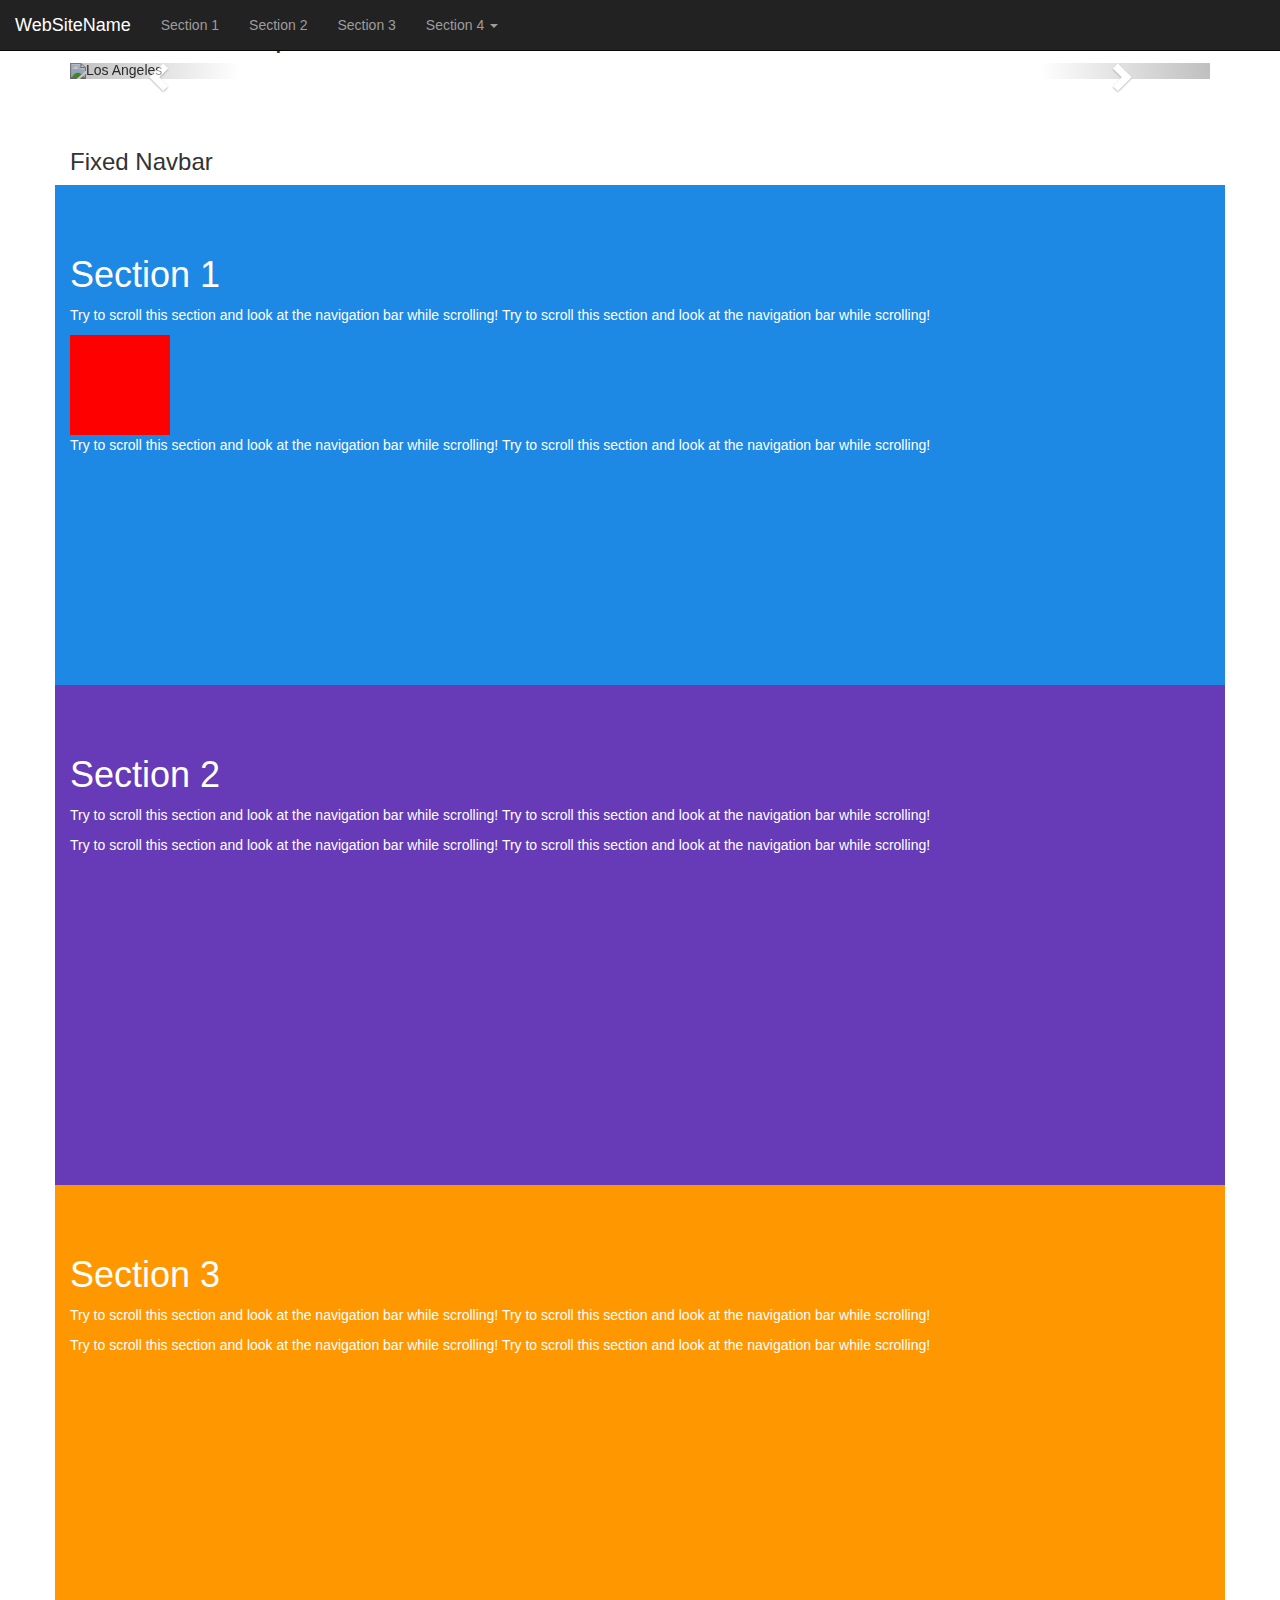
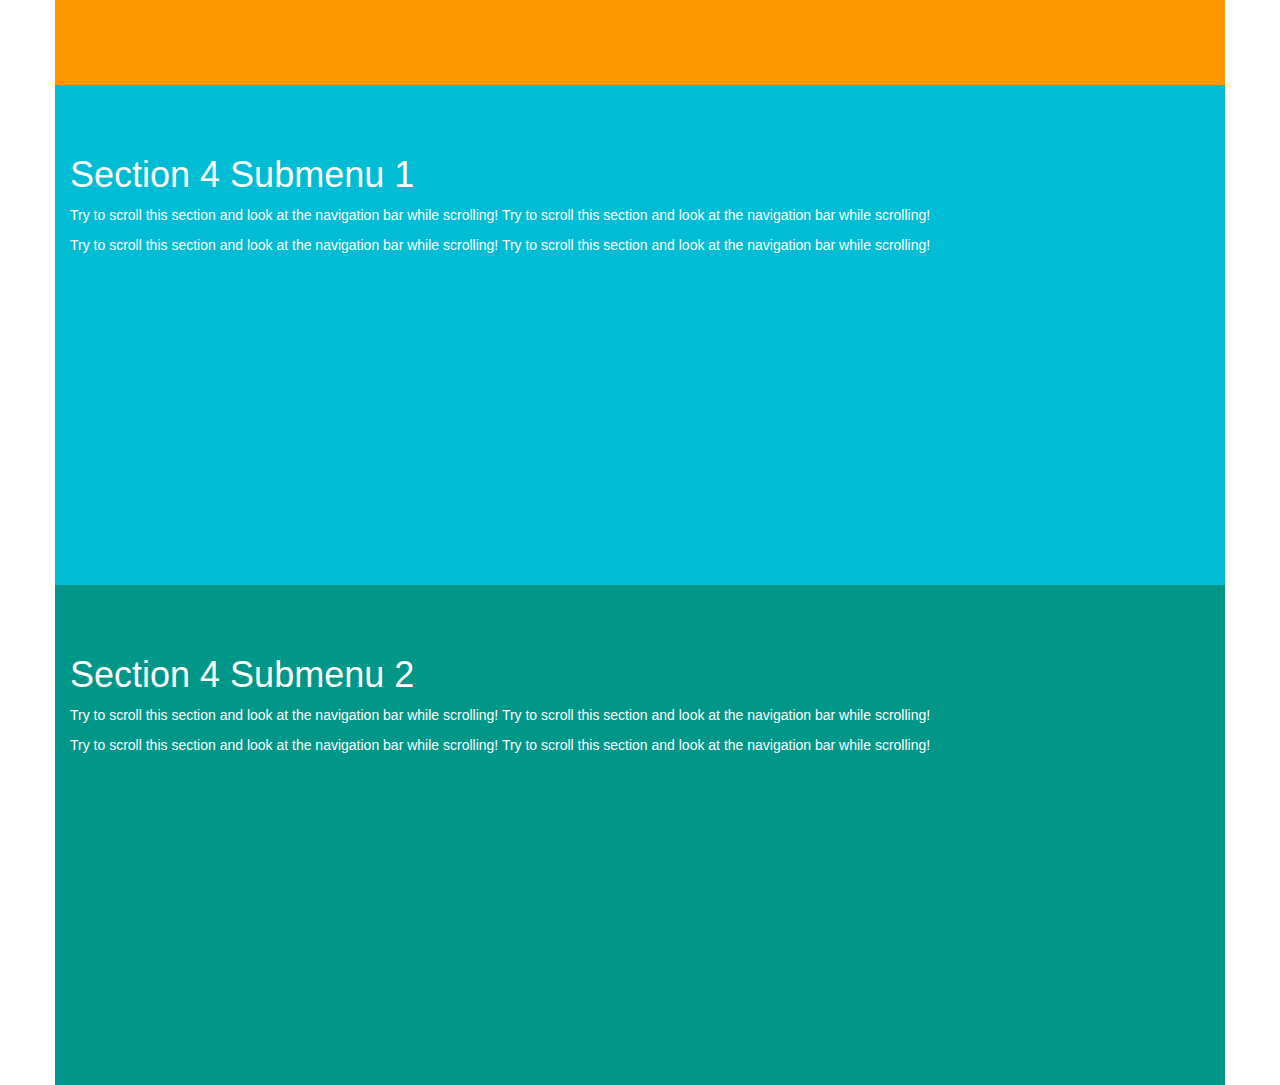
==== index.html @ c71fa963 "Create index.html" ====
<!DOCTYPE html>
<html lang="en">
<head>
  <title>Bootstrap Example</title>
  <meta charset="utf-8">
  <meta name="viewport" content="width=device-width, initial-scale=1">
  <link rel="stylesheet" href="https://maxcdn.bootstrapcdn.com/bootstrap/3.3.7/css/bootstrap.min.css">
  <script src="https://ajax.googleapis.com/ajax/libs/jquery/3.2.1/jquery.min.js"></script>
  <script src="https://maxcdn.bootstrapcdn.com/bootstrap/3.3.7/js/bootstrap.min.js"></script>
  <!-- CSS -->
    <style>
  body {
      position: relative; 
  }
  #section1 {padding-top:50px;height:500px;color: #fff; background-color: #1E88E5;}
  #section2 {padding-top:50px;height:500px;color: #fff; background-color: #673ab7;}
  #section3 {padding-top:50px;height:500px;color: #fff; background-color: #ff9800;}
  #section41 {padding-top:50px;height:500px;color: #fff; background-color: #00bcd4;}
  #section42 {padding-top:50px;height:500px;color: #fff; background-color: #009688;}
  
  div#expando{
    width: 100px;
    height: 100px;
    background: red;
    -webkit-transition: width 2s, height 4s; /* For Safari 3.1 to 6.0 */
    transition: width 0.5s, height 0.5s;
}

div#expando:hover {
    width: 300px;
    height: 300px;
}
  
  </style>
  
</head>
<body data-spy="scroll" data-target=".navbar" data-offset="50">
<body style="height:1500px">

<div class="container">
  <h2>Carousel Example</h2>
  <div id="myCarousel" class="carousel slide" data-ride="carousel">
    <!-- Indicators -->
    <ol class="carousel-indicators">
      <li data-target="#myCarousel" data-slide-to="0" class="active"></li>
      <li data-target="#myCarousel" data-slide-to="1"></li>
      <li data-target="#myCarousel" data-slide-to="2"></li>
    </ol>

    <!-- Wrapper for slides -->
    <div class="carousel-inner">

      <div class="item active">
        <img src="images/img4.jpg" alt="Los Angeles" style="width:100%;">
        <div class="carousel-caption">
          <h3>Los Angeles</h3>
          <p>LA is always so much fun!</p>
        </div>
      </div>

      <div class="item">
        <img src="images/img2.jpg" alt="Chicago" style="width:100%;">
        <div class="carousel-caption">
          <h3>Chicago</h3>
          <p>Thank you, Chicago!</p>
        </div>
      </div>
    
      <div class="item">
        <img src="images/img3.jpg" alt="New York" style="width:100%;">
        <div class="carousel-caption">
          <h3>New York</h3>
          <p>We love the Big Apple!</p>
        </div>
      </div>
  
    </div>

    <!-- Left and right controls -->
    <a class="left carousel-control" href="#myCarousel" data-slide="prev">
      <span class="glyphicon glyphicon-chevron-left"></span>
      <span class="sr-only">Previous</span>
    </a>
    <a class="right carousel-control" href="#myCarousel" data-slide="next">
      <span class="glyphicon glyphicon-chevron-right"></span>
      <span class="sr-only">Next</span>
    </a>
  </div>
</div>

<nav class="navbar navbar-inverse navbar-fixed-top">
  <div class="container-fluid">
    <div class="navbar-header">
        <button type="button" class="navbar-toggle" data-toggle="collapse" data-target="#myNavbar">
          <span class="icon-bar"></span>
          <span class="icon-bar"></span>
          <span class="icon-bar"></span>                        
      </button>
      <a class="navbar-brand" href="#">WebSiteName</a>
    </div>
    <div>
      <div class="collapse navbar-collapse" id="myNavbar">
        <ul class="nav navbar-nav">
          <li><a href="#section1">Section 1</a></li>
          <li><a href="#section2">Section 2</a></li>
          <li><a href="#section3">Section 3</a></li>
          <li class="dropdown"><a class="dropdown-toggle" data-toggle="dropdown" href="#">Section 4 <span class="caret"></span></a>
            <ul class="dropdown-menu">
              <li><a href="#section41">Section 4-1</a></li>
              <li><a href="#section42">Section 4-2</a></li>
            </ul>
          </li>
        </ul>
      </div>
    </div>
  </div>
</nav>
  
<div class="container" style="margin-top:50px">
  <h3>Fixed Navbar</h3>
  <div class="row">
   <div id="section1" class="container-fluid">
  <h1>Section 1</h1>
  <p>Try to scroll this section and look at the navigation bar while scrolling! Try to scroll this section and look at the navigation bar while scrolling!</p>
  <div id ="expando"></div>
  <p>Try to scroll this section and look at the navigation bar while scrolling! Try to scroll this section and look at the navigation bar while scrolling!</p>
  
</div>
<div id="section2" class="container-fluid">
  <h1>Section 2</h1>
  <p>Try to scroll this section and look at the navigation bar while scrolling! Try to scroll this section and look at the navigation bar while scrolling!</p>
  <p>Try to scroll this section and look at the navigation bar while scrolling! Try to scroll this section and look at the navigation bar while scrolling!</p>
</div>
<div id="section3" class="container-fluid">
  <h1>Section 3</h1>
  <p>Try to scroll this section and look at the navigation bar while scrolling! Try to scroll this section and look at the navigation bar while scrolling!</p>
  <p>Try to scroll this section and look at the navigation bar while scrolling! Try to scroll this section and look at the navigation bar while scrolling!</p>
</div>
<div id="section41" class="container-fluid">
  <h1>Section 4 Submenu 1</h1>
  <p>Try to scroll this section and look at the navigation bar while scrolling! Try to scroll this section and look at the navigation bar while scrolling!</p>
  <p>Try to scroll this section and look at the navigation bar while scrolling! Try to scroll this section and look at the navigation bar while scrolling!</p>
</div>
<div id="section42" class="container-fluid">
  <h1>Section 4 Submenu 2</h1>
  <p>Try to scroll this section and look at the navigation bar while scrolling! Try to scroll this section and look at the navigation bar while scrolling!</p>
  <p>Try to scroll this section and look at the navigation bar while scrolling! Try to scroll this section and look at the navigation bar while scrolling!</p>
</div>
  </div>
</div>

</body>
</html>
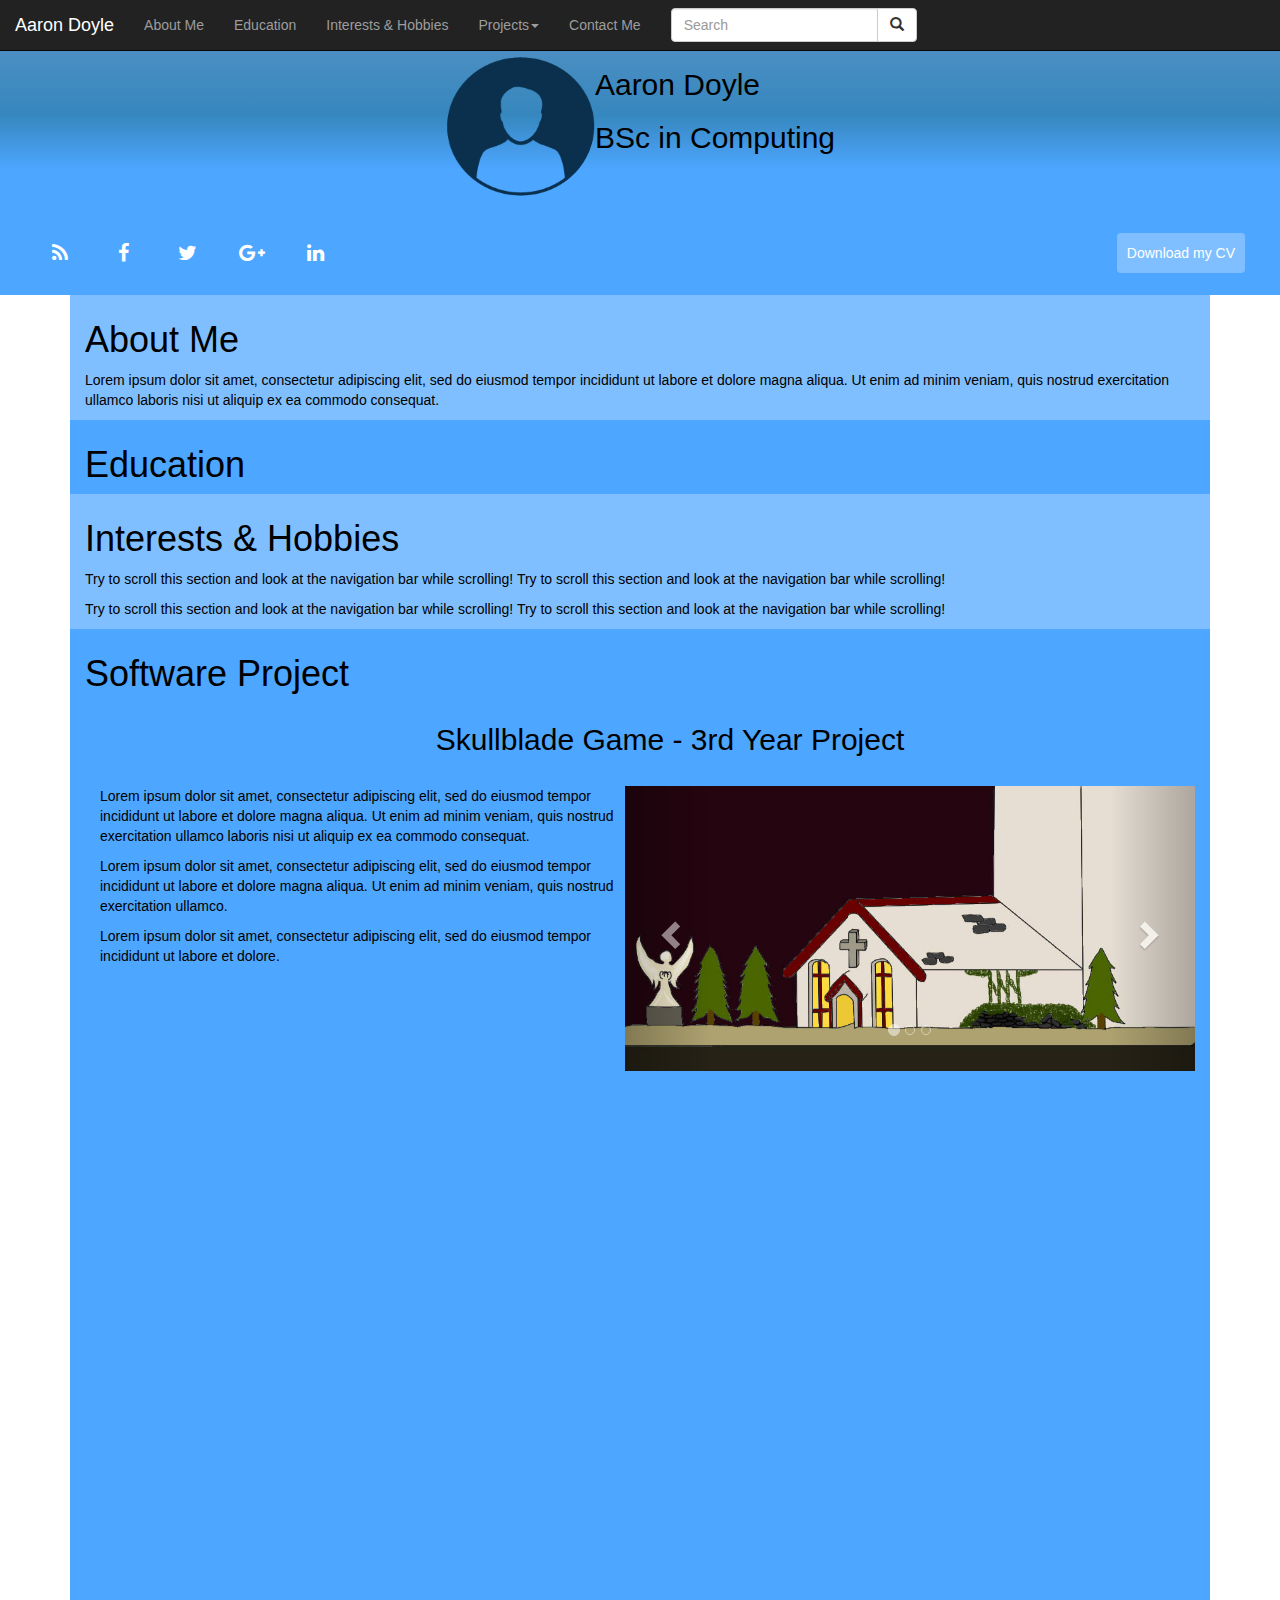
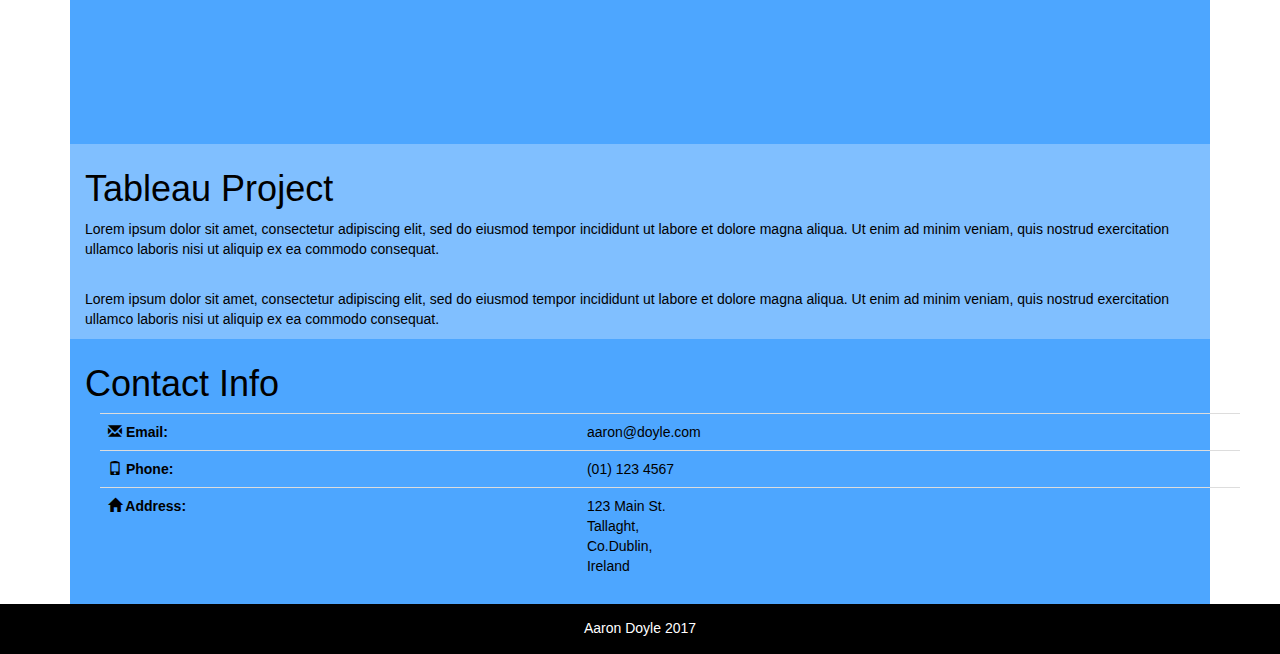
==== commit 0693247f: "Add files via upload" ====
--- a/index.html
+++ b/index.html
@@ -1,153 +1,228 @@
-<!DOCTYPE html>
-<html lang="en">
-<head>
-  <title>Bootstrap Example</title>
-  <meta charset="utf-8">
-  <meta name="viewport" content="width=device-width, initial-scale=1">
-  <link rel="stylesheet" href="https://maxcdn.bootstrapcdn.com/bootstrap/3.3.7/css/bootstrap.min.css">
-  <script src="https://ajax.googleapis.com/ajax/libs/jquery/3.2.1/jquery.min.js"></script>
-  <script src="https://maxcdn.bootstrapcdn.com/bootstrap/3.3.7/js/bootstrap.min.js"></script>
-  <!-- CSS -->
-    <style>
-  body {
-      position: relative; 
-  }
-  #section1 {padding-top:50px;height:500px;color: #fff; background-color: #1E88E5;}
-  #section2 {padding-top:50px;height:500px;color: #fff; background-color: #673ab7;}
-  #section3 {padding-top:50px;height:500px;color: #fff; background-color: #ff9800;}
-  #section41 {padding-top:50px;height:500px;color: #fff; background-color: #00bcd4;}
-  #section42 {padding-top:50px;height:500px;color: #fff; background-color: #009688;}
-  
-  div#expando{
-    width: 100px;
-    height: 100px;
-    background: red;
-    -webkit-transition: width 2s, height 4s; /* For Safari 3.1 to 6.0 */
-    transition: width 0.5s, height 0.5s;
-}
-
-div#expando:hover {
-    width: 300px;
-    height: 300px;
-}
-  
-  </style>
-  
-</head>
-<body data-spy="scroll" data-target=".navbar" data-offset="50">
-<body style="height:1500px">
-
-<div class="container">
-  <h2>Carousel Example</h2>
-  <div id="myCarousel" class="carousel slide" data-ride="carousel">
-    <!-- Indicators -->
-    <ol class="carousel-indicators">
-      <li data-target="#myCarousel" data-slide-to="0" class="active"></li>
-      <li data-target="#myCarousel" data-slide-to="1"></li>
-      <li data-target="#myCarousel" data-slide-to="2"></li>
-    </ol>
-
-    <!-- Wrapper for slides -->
-    <div class="carousel-inner">
-
-      <div class="item active">
-        <img src="images/img4.jpg" alt="Los Angeles" style="width:100%;">
-        <div class="carousel-caption">
-          <h3>Los Angeles</h3>
-          <p>LA is always so much fun!</p>
-        </div>
-      </div>
-
-      <div class="item">
-        <img src="images/img2.jpg" alt="Chicago" style="width:100%;">
-        <div class="carousel-caption">
-          <h3>Chicago</h3>
-          <p>Thank you, Chicago!</p>
-        </div>
-      </div>
-    
-      <div class="item">
-        <img src="images/img3.jpg" alt="New York" style="width:100%;">
-        <div class="carousel-caption">
-          <h3>New York</h3>
-          <p>We love the Big Apple!</p>
-        </div>
-      </div>
-  
-    </div>
-
-    <!-- Left and right controls -->
-    <a class="left carousel-control" href="#myCarousel" data-slide="prev">
-      <span class="glyphicon glyphicon-chevron-left"></span>
-      <span class="sr-only">Previous</span>
-    </a>
-    <a class="right carousel-control" href="#myCarousel" data-slide="next">
-      <span class="glyphicon glyphicon-chevron-right"></span>
-      <span class="sr-only">Next</span>
-    </a>
-  </div>
-</div>
-
-<nav class="navbar navbar-inverse navbar-fixed-top">
-  <div class="container-fluid">
-    <div class="navbar-header">
-        <button type="button" class="navbar-toggle" data-toggle="collapse" data-target="#myNavbar">
-          <span class="icon-bar"></span>
-          <span class="icon-bar"></span>
-          <span class="icon-bar"></span>                        
-      </button>
-      <a class="navbar-brand" href="#">WebSiteName</a>
-    </div>
-    <div>
-      <div class="collapse navbar-collapse" id="myNavbar">
-        <ul class="nav navbar-nav">
-          <li><a href="#section1">Section 1</a></li>
-          <li><a href="#section2">Section 2</a></li>
-          <li><a href="#section3">Section 3</a></li>
-          <li class="dropdown"><a class="dropdown-toggle" data-toggle="dropdown" href="#">Section 4 <span class="caret"></span></a>
-            <ul class="dropdown-menu">
-              <li><a href="#section41">Section 4-1</a></li>
-              <li><a href="#section42">Section 4-2</a></li>
-            </ul>
-          </li>
-        </ul>
-      </div>
-    </div>
-  </div>
-</nav>
-  
-<div class="container" style="margin-top:50px">
-  <h3>Fixed Navbar</h3>
-  <div class="row">
-   <div id="section1" class="container-fluid">
-  <h1>Section 1</h1>
-  <p>Try to scroll this section and look at the navigation bar while scrolling! Try to scroll this section and look at the navigation bar while scrolling!</p>
-  <div id ="expando"></div>
-  <p>Try to scroll this section and look at the navigation bar while scrolling! Try to scroll this section and look at the navigation bar while scrolling!</p>
-  
-</div>
-<div id="section2" class="container-fluid">
-  <h1>Section 2</h1>
-  <p>Try to scroll this section and look at the navigation bar while scrolling! Try to scroll this section and look at the navigation bar while scrolling!</p>
-  <p>Try to scroll this section and look at the navigation bar while scrolling! Try to scroll this section and look at the navigation bar while scrolling!</p>
-</div>
-<div id="section3" class="container-fluid">
-  <h1>Section 3</h1>
-  <p>Try to scroll this section and look at the navigation bar while scrolling! Try to scroll this section and look at the navigation bar while scrolling!</p>
-  <p>Try to scroll this section and look at the navigation bar while scrolling! Try to scroll this section and look at the navigation bar while scrolling!</p>
-</div>
-<div id="section41" class="container-fluid">
-  <h1>Section 4 Submenu 1</h1>
-  <p>Try to scroll this section and look at the navigation bar while scrolling! Try to scroll this section and look at the navigation bar while scrolling!</p>
-  <p>Try to scroll this section and look at the navigation bar while scrolling! Try to scroll this section and look at the navigation bar while scrolling!</p>
-</div>
-<div id="section42" class="container-fluid">
-  <h1>Section 4 Submenu 2</h1>
-  <p>Try to scroll this section and look at the navigation bar while scrolling! Try to scroll this section and look at the navigation bar while scrolling!</p>
-  <p>Try to scroll this section and look at the navigation bar while scrolling! Try to scroll this section and look at the navigation bar while scrolling!</p>
-</div>
-  </div>
-</div>
-
-</body>
-</html>
+<!DOCTYPE html>
+<html lang="en">
+<head>
+  <title>Aaron Doyle</title>
+  <meta charset="utf-8">
+  <meta name="viewport" content="width=device-width, initial-scale=1">
+  <link rel="stylesheet" href="https://maxcdn.bootstrapcdn.com/bootstrap/3.3.7/css/bootstrap.min.css">
+  <script src="https://ajax.googleapis.com/ajax/libs/jquery/3.2.1/jquery.min.js"></script>
+  <script src="https://maxcdn.bootstrapcdn.com/bootstrap/3.3.7/js/bootstrap.min.js"></script>
+  <link rel="stylesheet" href="https://cdnjs.cloudflare.com/ajax/libs/font-awesome/4.7.0/css/font-awesome.min.css">
+  
+  <link href="css.css" rel="stylesheet" type="text/css">
+  <link href="css1.css" rel="stylesheet" type="text/css">
+  
+
+</script>
+  <!-- CSS -->
+
+  
+</head>
+<body data-spy="scroll" data-target=".navbar" data-offset="50">
+
+<div id="banner" class="jumbotron banner container-fluid">
+    <div class="banner-center">
+        <img src="images/profile-picture.png" class="img-circle" alt="pic">
+        <div class="banner-txt">
+            <h2>Aaron Doyle</h2>
+            <h2>BSc in Computing</h2>
+        </div>
+    </div>
+</div>
+<div class="socialbanner container-fluid">
+	<div class="col-md-12">
+        <ul class="social-network social-circle">
+            <li><a href="#" class="icoRss" title="Rss"><i class="fa fa-rss"></i></a></li>
+            <li><a href="#" class="icoFacebook" title="Facebook"><i class="fa fa-facebook"></i></a></li>
+            <li><a href="#" class="icoTwitter" title="Twitter"><i class="fa fa-twitter"></i></a></li>
+            <li><a href="#" class="icoGoogle" title="Google +"><i class="fa fa-google-plus"></i></a></li>
+            <li><a href="#" class="icoLinkedin" title="Linkedin"><i class="fa fa-linkedin"></i></a></li>
+			<li><button class="button btn-primary" onClick="location.href='images/adoyle.pd'"><span>Download my CV</span></button></li>
+		</ul>
+    </div>	
+</div>	
+
+<nav class="navbar navbar-inverse navbar-fixed-top">
+  <div class="container-fluid">
+    <div class="navbar-header">
+        <button type="button" class="navbar-toggle" data-toggle="collapse" data-target="#myNavbar">
+          <span class="icon-bar"></span>
+          <span class="icon-bar"></span>
+          <span class="icon-bar"></span>                        
+      </button>
+      <a class="navbar-brand" href="#">Aaron Doyle</a>
+    </div>
+    <div>
+      <div class="collapse navbar-collapse" id="myNavbar">
+        <ul class="nav navbar-nav">
+          <li><a href="#section1">About Me</a></li>
+          <li><a href="#section2">Education</a></li>
+          <li><a href="#section3">Interests & Hobbies</a></li>
+          <li class="dropdown"><a class="dropdown-toggle" data-toggle="dropdown" href="#">Projects<span class="caret"></span></a>
+            <ul class="dropdown-menu">
+              <li><a href="#section41">Software Project</a></li>
+              <li><a href="#section42">Tableau Project</a></li>
+            </ul>
+          </li>
+		  <li><a href="#section5">Contact Me</a></li>
+        </ul>
+		<form class="navbar-form navbar-left">
+      <div class="input-group">
+        <input type="text" class="form-control" placeholder="Search">
+        <div class="input-group-btn">
+          <button class="btn btn-default" type="submit">
+            <i class="glyphicon glyphicon-search"></i>
+          </button>
+        </div>
+      </div>
+    </form>
+      </div>
+    </div>
+  </div>
+</nav>
+  
+<div class="container container-fluid>
+  <div class="row">
+   <div id="section1" class="container-fluid">
+  <h1>About Me</h1>
+  <p>Lorem ipsum dolor sit amet, consectetur adipiscing elit, sed do eiusmod tempor incididunt ut labore
+                    et dolore magna aliqua. Ut enim ad minim veniam, quis nostrud exercitation ullamco laboris nisi ut
+                    aliquip ex ea commodo consequat.</p>
+</div>
+<div id="section2" class="container-fluid">
+  <h1>Education</h1>
+	<div class="container">
+  
+  
+	</div>
+  </div>
+<div id="section3" class="container-fluid">
+  <h1>Interests & Hobbies</h1>
+  <p>Try to scroll this section and look at the navigation bar while scrolling! Try to scroll this section and look at the navigation bar while scrolling!</p>
+  <p>Try to scroll this section and look at the navigation bar while scrolling! Try to scroll this section and look at the navigation bar while scrolling!</p>
+</div>
+<div id="section41" class="container-fluid">
+  <h1>Software Project</h1>
+  
+  
+<div class="container">
+  <div id="gameinfo" class="h2game">
+  <h2>Skullblade Game - 3rd Year Project</h2>
+  </div>
+  <div id="myCarousel" class="carousel slide myCarousel" data-ride="carousel">
+    <!-- Indicators -->
+    <ol class="carousel-indicators">
+      <li data-target="#myCarousel" data-slide-to="0" class="active"></li>
+      <li data-target="#myCarousel" data-slide-to="1"></li>
+      <li data-target="#myCarousel" data-slide-to="2"></li>
+    </ol>
+
+    <!-- Wrapper for slides -->
+    <div class="carousel-inner">
+
+      <div class="item active">
+        <img src="images/game1.jpg" alt="Los Angeles" style="width:auto; height:auto;">
+        <div class="carousel-caption">
+        </div>
+      </div>
+
+      <div class="item">
+        <img src="images/game2.jpg" alt="Chicago" style="width:auto; height:auto;">
+        <div class="carousel-caption">
+        </div>
+      </div>
+    
+      <div class="item">
+        <img src="images/game3.jpg" alt="New York" style="width:auto; height:auto;">
+        <div class="carousel-caption">
+        </div>
+      </div>
+  
+    </div>
+
+    <!-- Left and right controls -->
+    <a class="left carousel-control" href="#myCarousel" data-slide="prev">
+      <span class="glyphicon glyphicon-chevron-left"></span>
+      <span class="sr-only">Previous</span>
+    </a>
+    <a class="right carousel-control" href="#myCarousel" data-slide="next">
+      <span class="glyphicon glyphicon-chevron-right"></span>
+      <span class="sr-only">Next</span>
+    </a>
+  </div>
+ 
+  <br/>
+  
+  <p>Lorem ipsum dolor sit amet, consectetur adipiscing elit, 
+sed do eiusmod tempor incididunt ut labore et dolore magna aliqua. Ut enim ad minim veniam, 
+quis nostrud exercitation ullamco laboris nisi ut aliquip ex ea commodo consequat.
+</p>
+
+<p>Lorem ipsum dolor sit amet, consectetur adipiscing elit, 
+sed do eiusmod tempor incididunt ut labore et dolore magna aliqua. Ut enim ad minim veniam, 
+quis nostrud exercitation ullamco.
+</p>
+
+<p>Lorem ipsum dolor sit amet, consectetur adipiscing elit, 
+sed do eiusmod tempor incididunt ut labore et dolore.
+</p>
+
+</div>
+<div class="intrinsic-container intrinsic-container-16x9">
+<iframe src="https://www.youtube.com/embed/DpqKCHtUjTM" frameborder="0" gesture="media" allowfullscreen></iframe>
+  </div>
+  <br/>
+  </div>
+<div id="section42" class="container-fluid">
+  <h1>Tableau Project</h1>
+  <p>Lorem ipsum dolor sit amet, consectetur adipiscing elit, sed do eiusmod tempor incididunt ut labore
+                    et dolore magna aliqua. Ut enim ad minim veniam, quis nostrud exercitation ullamco laboris nisi ut
+                    aliquip ex ea commodo consequat.</p>
+  <div class='tableauPlaceholder' id='viz1511667741189' style='position: relative'><noscript><a href='#'><img alt='Dashboard 1 ' src='https:&#47;&#47;public.tableau.com&#47;static&#47;images&#47;CA&#47;CA1_3&#47;Dashboard1&#47;1_rss.png' style='border: none' /></a></noscript><object class='tableauViz'  style='display:none;'><param name='host_url' value='https%3A%2F%2Fpublic.tableau.com%2F' /> <param name='embed_code_version' value='3' /> <param name='site_root' value='' /><param name='name' value='CA1_3&#47;Dashboard1' /><param name='tabs' value='no' /><param name='toolbar' value='yes' /><param name='static_image' value='https:&#47;&#47;public.tableau.com&#47;static&#47;images&#47;CA&#47;CA1_3&#47;Dashboard1&#47;1.png' /> <param name='animate_transition' value='yes' /><param name='display_static_image' value='yes' /><param name='display_spinner' value='yes' /><param name='display_overlay' value='yes' /><param name='display_count' value='yes' /><param name='filter' value='publish=yes' /></object></div>                <script type='text/javascript'>                    var divElement = document.getElementById('viz1511667741189');                    var vizElement = divElement.getElementsByTagName('object')[0];                    vizElement.style.width='100%';vizElement.style.height=(divElement.offsetWidth*0.75)+'px';                    var scriptElement = document.createElement('script');                    scriptElement.src = 'https://public.tableau.com/javascripts/api/viz_v1.js';                    vizElement.parentNode.insertBefore(scriptElement, vizElement);                </script>
+  <br/>
+  <p>Lorem ipsum dolor sit amet, consectetur adipiscing elit, sed do eiusmod tempor incididunt ut labore
+                    et dolore magna aliqua. Ut enim ad minim veniam, quis nostrud exercitation ullamco laboris nisi ut
+                    aliquip ex ea commodo consequat.</p>
+					
+  </div>
+  <div id="section5" class="container-fluid">
+  <h1>Contact Info</h1>
+	<div class="container">           
+	<table class="table">
+    <tbody>
+      <tr>
+        <th><span class="glyphicon glyphicon-envelope"></span> Email:</th>
+        <td>aaron@doyle.com</td>
+      </tr>
+      <tr>
+        <th><span class="glyphicon glyphicon-phone"></span> Phone:</th>
+        <td>(01) 123 4567</td>
+      </tr>
+      <tr>
+        <th><span class="glyphicon glyphicon-home"></span> Address:</th>
+        <td>123 Main St.
+            <br/>Tallaght,
+            <br/>Co.Dublin,
+            <br/>Ireland
+        </td>
+      </tr>
+    </tbody>
+  </table>
+</div>
+
+	
+	</div>
+ </div>
+ <div class="footer">
+    Aaron Doyle 2017
+</div>
+  </div>
+
+
+	
+	
+
+
+
+</body>
+</html>
--- a/css.css
+++ b/css.css
@@ -0,0 +1,191 @@
+  body {
+      position: relative; 
+  }
+  #section1 {padding-top:5px;height:auto;color: #000000; background-color: #80bfff;}
+  #section2 {padding-top:5px;height:auto;color: #000000; background-color: #4da6ff;}
+  #section3 {padding-top:5px;height:auto;color: #000000; background-color: #80bfff;}
+  #section41 {padding-top:5px;height:auto;color: #000000; background-color: #4da6ff;}
+  #section42 {padding-top:5px;height:auto;color: #000000; background-color: #80bfff;}
+  #section5 {padding-top:5px;height:auto;color: #000000; background-color: #4da6ff;}
+  
+  .containerbig{
+	  width: 80%;
+  }
+  
+  .container_left{
+	  float:left;
+  }
+  
+  .banner {
+    color: #000000;
+    margin: 0;
+    height: 225px;
+	background-image: linear-gradient(180deg, rgb(91, 148, 197) 0%, 
+						rgb(54, 135, 190) 51%, 
+						rgb(77, 166, 255) 75%);
+	}
+	
+	.socialbanner {
+	padding-top: 0.2em;
+    margin: 0;
+    height: 70px;
+	background-color: #4da6ff;
+	}
+	
+	
+	.banner-center {
+    display: flex;
+    justify-content: center;
+}
+
+	.smedia-banner-center {
+    display: flex;
+    justify-content: right;
+}
+
+	.banner-right {
+    display: flex;
+    justify-content: right;
+}
+
+.banner img {
+	padding-top: 0.5em;
+    height: 150px;
+    width: 150px;
+}
+
+.banner-txt {
+    text-align: left;
+}
+
+
+.footer {
+    background-color: #000;
+    height: 50px;
+    padding: 1em;
+    text-align: center;
+    color: white;
+    font-style: bold;
+}
+
+.h2game{
+	text-align: center;
+}
+
+.pgame{
+	text-align: left;
+}
+
+.myCarousel {
+    width: 50%;
+	height: auto;
+    float: right;
+    margin-top: 20px;
+	margin-right: 45px;
+	margin-bottom:2.5%;
+}
+
+.carousel-inner {
+    position: relative;
+    padding-bottom: 50%;
+    padding-top: 0;
+    height: 0;
+    overflow: hidden;
+}
+
+.carousel-indicators {
+    opacity: .5;
+}
+
+.myCarousel-desktop {
+    display: block;
+}
+
+.myCarousel-mobile {
+    display: none;
+}
+
+.intrinsic-container {
+  position: relative;
+  height: 0;
+  overflow: hidden;
+}
+ 
+/* 16x9 Aspect Ratio */
+.intrinsic-container-16x9 {
+  padding-bottom: 56.25%;
+}
+ 
+/* 4x3 Aspect Ratio */
+.intrinsic-container-4x3 {
+  padding-bottom: 75%;
+}
+ 
+.intrinsic-container iframe {
+  position: absolute;
+  top:0;
+  left: 0;
+  width: 100%;
+  height: 100%;
+}
+
+
+.contact-panel ul {
+    list-style-type: none;
+}
+
+.contact-panel tr, th, td {
+    vertical-align: top;
+    padding-top: 0;
+}
+
+.contact-inner-left {
+	text-align: left;
+}
+
+.contact-inner-right {
+	text-align: right;
+}
+
+
+.button {
+  display: inline-block;
+  border-radius: 4px;
+  background-color: #80bfff;
+  border: none;
+  color: #FFFFFF;
+  text-align: center;
+  font-size: 14px;
+  padding: 10px;
+  padding-bottom: 10px;
+  width: auto;
+  transition: all 0.5s;
+  cursor: pointer;
+  margin: 5px;
+  float: right;
+}
+
+.button span {
+  cursor: pointer;
+  display: inline-block;
+  position: relative;
+  transition: 0.5s;
+}
+
+.button span:after {
+  content: '\00bb';
+  position: absolute;
+  opacity: 0;
+  top: 0;
+  right: -20px;
+  transition: 0.5s;
+}
+
+.button:hover span {
+  padding-right: 25px;
+}
+
+.button:hover span:after {
+  opacity: 1;
+  right: 0;
+}--- a/css1.css
+++ b/css1.css
@@ -0,0 +1,83 @@
+
+
+/*=========================
+  Icons
+ ================= */
+
+/* footer social icons */
+ul.social-network {
+	list-style: none;
+	display: inline;
+	margin-left:0 !important;
+	padding: 0;
+}
+ul.social-network li {
+	display: inline;
+	margin: 0 5px;
+}
+
+
+/* footer social icons */
+.social-network a.icoRss:hover {
+	background-color: #F56505;
+}
+.social-network a.icoFacebook:hover {
+	background-color:#3B5998;
+}
+.social-network a.icoTwitter:hover {
+	background-color:#33ccff;
+}
+.social-network a.icoGoogle:hover {
+	background-color:#BD3518;
+}
+.social-network a.icoVimeo:hover {
+	background-color:#0590B8;
+}
+.social-network a.icoLinkedin:hover {
+	background-color:#007bb7;
+}
+.social-network a.icoRss:hover i, .social-network a.icoFacebook:hover i, .social-network a.icoTwitter:hover i,
+.social-network a.icoGoogle:hover i, .social-network a.icoVimeo:hover i, .social-network a.icoLinkedin:hover i {
+	color:#fff;
+}
+a.socialIcon:hover, .socialHoverClass {
+	color:#44BCDD;
+}
+
+.social-circle li a {
+	display:inline-block;
+	position:relative;
+	margin:0 auto 0 auto;
+	-moz-border-radius:50%;
+	-webkit-border-radius:50%;
+	border-radius:50%;
+	text-align:center;
+	width: 50px;
+	height: 50px;
+	font-size:20px;
+}
+.social-circle li i {
+	margin:0;
+	line-height:50px;
+	text-align: center;
+}
+
+.social-circle li a:hover i, .triggeredHover {
+	-moz-transform: rotate(360deg);
+	-webkit-transform: rotate(360deg);
+	-ms--transform: rotate(360deg);
+	transform: rotate(360deg);
+	-webkit-transition: all 0.2s;
+	-moz-transition: all 0.2s;
+	-o-transition: all 0.2s;
+	-ms-transition: all 0.2s;
+	transition: all 0.2s;
+}
+.social-circle i {
+	color: #fff;
+	-webkit-transition: all 0.8s;
+	-moz-transition: all 0.8s;
+	-o-transition: all 0.8s;
+	-ms-transition: all 0.8s;
+	transition: all 0.8s;
+}
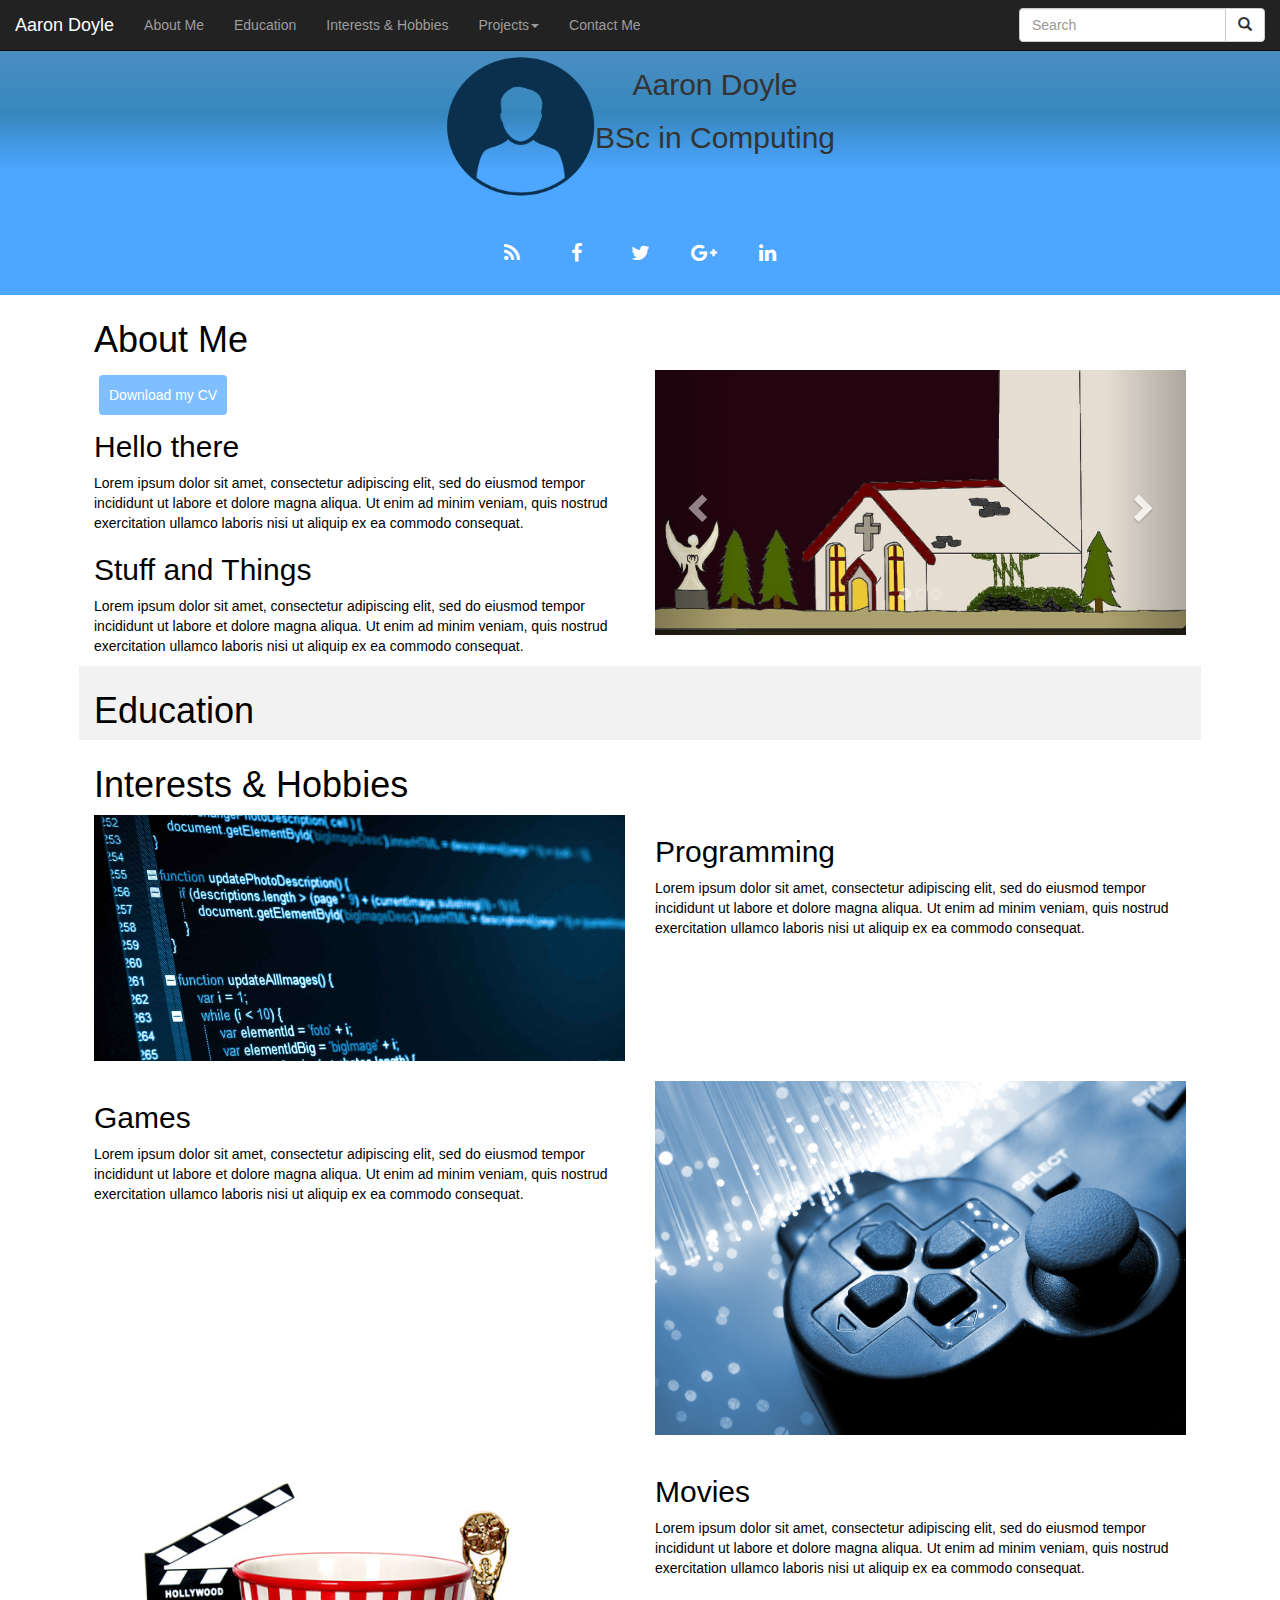
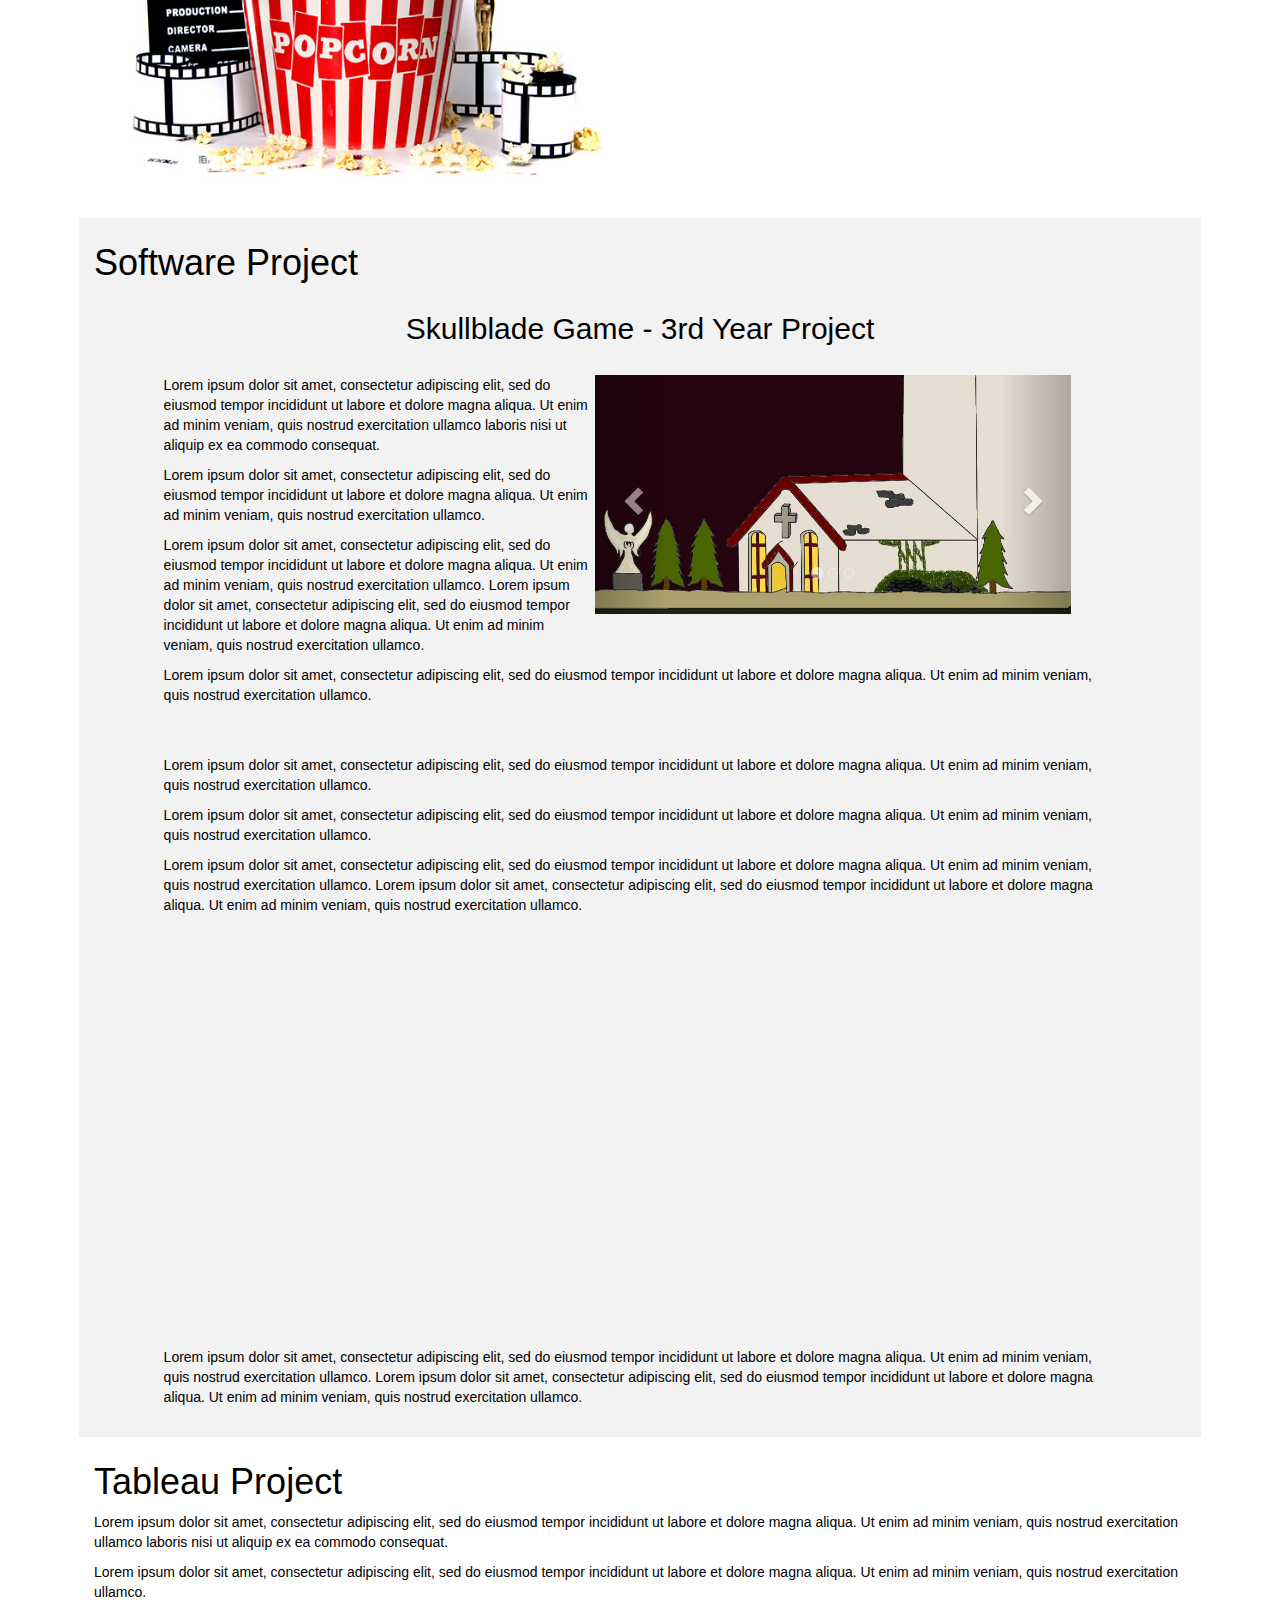
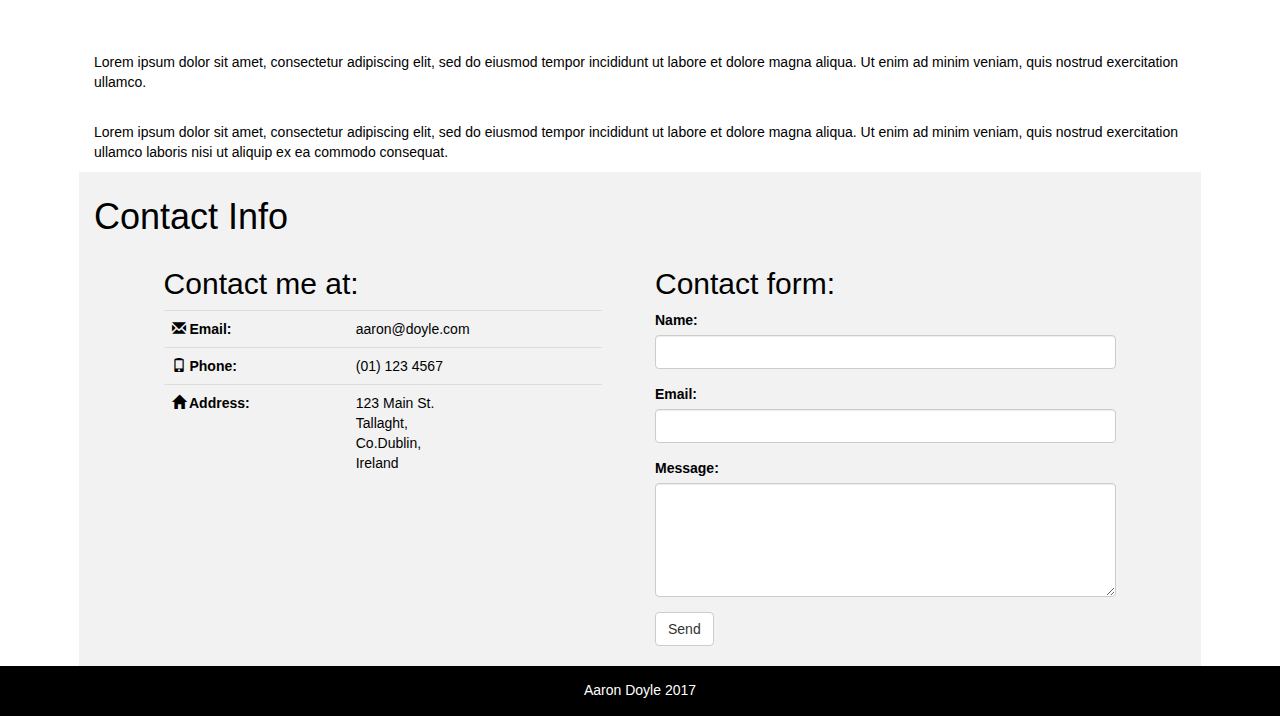
==== commit 3ce1aa0a: "Add files via upload" ====
--- a/index.html
+++ b/index.html
@@ -1,226 +1,426 @@
+﻿
 <!DOCTYPE html>
 <html lang="en">
 <head>
-  <title>Aaron Doyle</title>
-  <meta charset="utf-8">
-  <meta name="viewport" content="width=device-width, initial-scale=1">
-  <link rel="stylesheet" href="https://maxcdn.bootstrapcdn.com/bootstrap/3.3.7/css/bootstrap.min.css">
-  <script src="https://ajax.googleapis.com/ajax/libs/jquery/3.2.1/jquery.min.js"></script>
-  <script src="https://maxcdn.bootstrapcdn.com/bootstrap/3.3.7/js/bootstrap.min.js"></script>
-  <link rel="stylesheet" href="https://cdnjs.cloudflare.com/ajax/libs/font-awesome/4.7.0/css/font-awesome.min.css">
-  
-  <link href="css.css" rel="stylesheet" type="text/css">
-  <link href="css1.css" rel="stylesheet" type="text/css">
-  
-
-</script>
-  <!-- CSS -->
-
-  
+    <title>Aaron Doyle</title>
+    <meta charset="utf-8">
+    <meta name="viewport" content="width=device-width, initial-scale=1">
+    <link rel="stylesheet" href="https://maxcdn.bootstrapcdn.com/bootstrap/3.3.7/css/bootstrap.min.css">
+    <script src="https://ajax.googleapis.com/ajax/libs/jquery/3.2.1/jquery.min.js"></script>
+    <script src="https://maxcdn.bootstrapcdn.com/bootstrap/3.3.7/js/bootstrap.min.js"></script>
+    <link rel="stylesheet" href="https://cdnjs.cloudflare.com/ajax/libs/font-awesome/4.7.0/css/font-awesome.min.css">
+
+    <link href="css.css" rel="stylesheet" type="text/css">
+    <link href="css1.css" rel="stylesheet" type="text/css">
+
+
+    </script>
+    <!-- CSS -->
+
+
 </head>
 <body data-spy="scroll" data-target=".navbar" data-offset="50">
 
-<div id="banner" class="jumbotron banner container-fluid">
-    <div class="banner-center">
-        <img src="images/profile-picture.png" class="img-circle" alt="pic">
-        <div class="banner-txt">
-            <h2>Aaron Doyle</h2>
-            <h2>BSc in Computing</h2>
+    <div id="banner" class="jumbotron banner container-fluid">
+        <div class="banner-center">
+            <img src="images/profile-picture.png" class="img-circle" alt="pic">
+            <div class="banner-txt">
+                <h2>Aaron Doyle</h2>
+                <h2>BSc in Computing</h2>
+            </div>
         </div>
     </div>
-</div>
-<div class="socialbanner container-fluid">
-	<div class="col-md-12">
-        <ul class="social-network social-circle">
-            <li><a href="#" class="icoRss" title="Rss"><i class="fa fa-rss"></i></a></li>
-            <li><a href="#" class="icoFacebook" title="Facebook"><i class="fa fa-facebook"></i></a></li>
-            <li><a href="#" class="icoTwitter" title="Twitter"><i class="fa fa-twitter"></i></a></li>
-            <li><a href="#" class="icoGoogle" title="Google +"><i class="fa fa-google-plus"></i></a></li>
-            <li><a href="#" class="icoLinkedin" title="Linkedin"><i class="fa fa-linkedin"></i></a></li>
-			<li><button class="button btn-primary" onClick="location.href='images/adoyle.pd'"><span>Download my CV</span></button></li>
-		</ul>
-    </div>	
-</div>	
-
-<nav class="navbar navbar-inverse navbar-fixed-top">
-  <div class="container-fluid">
-    <div class="navbar-header">
-        <button type="button" class="navbar-toggle" data-toggle="collapse" data-target="#myNavbar">
-          <span class="icon-bar"></span>
-          <span class="icon-bar"></span>
-          <span class="icon-bar"></span>                        
-      </button>
-      <a class="navbar-brand" href="#">Aaron Doyle</a>
+    <div class="socialbanner container-fluid">
+        <div class="col-md-12">
+            <ul class="social-network social-circle">
+                <li><a href="#" class="icoRss" title="Rss"><i class="fa fa-rss"></i></a></li>
+                <li><a href="#" class="icoFacebook" title="Facebook"><i class="fa fa-facebook"></i></a></li>
+                <li><a href="#" class="icoTwitter" title="Twitter"><i class="fa fa-twitter"></i></a></li>
+                <li><a href="#" class="icoGoogle" title="Google +"><i class="fa fa-google-plus"></i></a></li>
+                <li><a href="#" class="icoLinkedin" title="Linkedin"><i class="fa fa-linkedin"></i></a></li>
+                
+            </ul>
+        </div>
     </div>
-    <div>
-      <div class="collapse navbar-collapse" id="myNavbar">
-        <ul class="nav navbar-nav">
-          <li><a href="#section1">About Me</a></li>
-          <li><a href="#section2">Education</a></li>
-          <li><a href="#section3">Interests & Hobbies</a></li>
-          <li class="dropdown"><a class="dropdown-toggle" data-toggle="dropdown" href="#">Projects<span class="caret"></span></a>
-            <ul class="dropdown-menu">
-              <li><a href="#section41">Software Project</a></li>
-              <li><a href="#section42">Tableau Project</a></li>
-            </ul>
-          </li>
-		  <li><a href="#section5">Contact Me</a></li>
-        </ul>
-		<form class="navbar-form navbar-left">
-      <div class="input-group">
-        <input type="text" class="form-control" placeholder="Search">
-        <div class="input-group-btn">
-          <button class="btn btn-default" type="submit">
-            <i class="glyphicon glyphicon-search"></i>
-          </button>
+
+    <nav class="navbar navbar-inverse navbar-fixed-top">
+        <div class="container-fluid">
+            <div class="navbar-header">
+                <button type="button" class="navbar-toggle" data-toggle="collapse" data-target="#myNavbar">
+                    <span class="icon-bar"></span>
+                    <span class="icon-bar"></span>
+                    <span class="icon-bar"></span>
+                </button>
+                <a class="navbar-brand" href="#">Aaron Doyle</a>
+            </div>
+            <div>
+                <div class="collapse navbar-collapse" id="myNavbar">
+                    <ul class="nav navbar-nav">
+                        <li><a href="#section1">About Me</a></li>
+                        <li><a href="#section2">Education</a></li>
+                        <li><a href="#section3">Interests & Hobbies</a></li>
+                        <li class="dropdown">
+                            <a class="dropdown-toggle" data-toggle="dropdown" href="#">Projects<span class="caret"></span></a>
+                            <ul class="dropdown-menu">
+                                <li><a href="#section41">Software Project</a></li>
+                                <li><a href="#section42">Tableau Project</a></li>
+                            </ul>
+                        </li>
+                        <li><a href="#section5">Contact Me</a></li>
+                    </ul>
+                    <form class="navbar-form navbar-right">
+                        <div class="input-group">
+                            <input type="text" class="form-control" placeholder="Search">
+                            <div class="input-group-btn">
+                                <button class="btn btn-default" type="submit">
+                                    <i class="glyphicon glyphicon-search"></i>
+                                </button>
+                            </div>
+                        </div>
+                    </form>
+                </div>
+            </div>
         </div>
-      </div>
-    </form>
-      </div>
+    </nav>
+
+    <div class="container container-fluid">
+       
+            <div id="section1" class="container-fluid">
+			<h1>About Me</h1>
+			
+				<div class="row">
+				
+					<div class="col-sm-6 about1">		
+					<button class="button btn-primary left" onClick="window.open('images/adoyle.pdf','_blank')"><span>Download my CV</span></button>
+					<br />
+					<br />
+					
+					<h2>Hello there</h2>		
+						
+						<p>
+                        Lorem ipsum dolor sit amet, consectetur adipiscing elit,
+                        sed do eiusmod tempor incididunt ut labore et dolore magna aliqua. Ut enim ad minim veniam,
+                        quis nostrud exercitation ullamco laboris nisi ut aliquip ex ea commodo consequat.
+						</p>
+						<h2> Stuff and Things</h2>
+						<p>
+                        Lorem ipsum dolor sit amet, consectetur adipiscing elit,
+                        sed do eiusmod tempor incididunt ut labore et dolore magna aliqua. Ut enim ad minim veniam,
+                        quis nostrud exercitation ullamco laboris nisi ut aliquip ex ea commodo consequat.
+                    </p>
+					</div>
+					<div class="col-sm-6 about2">
+						<div id="aboutCarousel" class="carousel slide aboutCarousel" data-ride="carousel">
+								<!-- Indicators -->
+								<ol class="carousel-indicators">
+									<li data-target="#aboutCarousel" data-slide-to="0" class="active"></li>
+									<li data-target="#aboutCarousel" data-slide-to="1"></li>
+									<li data-target="#aboutCarousel" data-slide-to="2"></li>
+								</ol>
+
+								<!-- Wrapper for slides -->
+								<div class="carousel-inner">
+
+									<div class="item active">
+										<img src="images/game1.jpg" alt="Los Angeles" style="width:auto; height:auto;">
+										<div class="carousel-caption">
+										</div>
+									</div>
+
+									<div class="item">
+										<img src="images/game2.jpg" alt="Chicago" style="width:auto; height:auto;">
+										<div class="carousel-caption">
+										</div>
+									</div>
+
+									<div class="item">
+										<img src="images/game3.jpg" alt="New York" style="width:auto; height:auto;">
+										<div class="carousel-caption">
+										</div>
+									</div>
+
+								</div>
+
+								<!-- Left and right controls -->
+								<a class="left carousel-control" href="#aboutCarousel" data-slide="prev">
+									<span class="glyphicon glyphicon-chevron-left"></span>
+									<span class="sr-only">Previous</span>
+								</a>
+								<a class="right carousel-control" href="#aboutCarousel" data-slide="next">
+									<span class="glyphicon glyphicon-chevron-right"></span>
+									<span class="sr-only">Next</span>
+								</a>
+						</div>
+						<br />
+					</div>
+				</div>
+			
+            </div>
+	
+            <div id="section2" class="container-fluid">
+                <h1>Education</h1>
+                <div class="container">
+                </div>
+            </div>
+            <div id="section3" class="container-fluid">
+                <h1>Interests & Hobbies</h1>
+				<div class="row">
+					<div class="col-sm-6">
+						<div class="picture-left">
+						<img src="images/code1.jpg" alt="code1">
+						</div>
+					</div>
+					<div class="col-sm-6">
+						<h2>Programming</h2>
+						<p>
+                        Lorem ipsum dolor sit amet, consectetur adipiscing elit,
+                        sed do eiusmod tempor incididunt ut labore et dolore magna aliqua. Ut enim ad minim veniam,
+                        quis nostrud exercitation ullamco laboris nisi ut aliquip ex ea commodo consequat.
+						</p>
+					</div>
+				</div>
+				<br />
+				
+				<div class="row">
+					<div class="col-sm-6">
+						<h2>Games</h2>
+						<p>
+                        Lorem ipsum dolor sit amet, consectetur adipiscing elit,
+                        sed do eiusmod tempor incididunt ut labore et dolore magna aliqua. Ut enim ad minim veniam,
+                        quis nostrud exercitation ullamco laboris nisi ut aliquip ex ea commodo consequat.
+						</p>					
+					</div>
+					<div class="col-sm-6">
+					<div class="picture-right">
+						<img src="images/code2.jpg" alt="code2">
+						</div>
+					</div>
+				</div>
+				<br />
+				
+				<div class="row">
+					<div class="col-sm-6">
+					<div class="picture-left">
+						<img src="images/code3.jpg" alt="code3">
+						</div>
+					</div>
+					<div class="col-sm-6">
+					<h2>Movies</h2>
+						<p>
+                        Lorem ipsum dolor sit amet, consectetur adipiscing elit,
+                        sed do eiusmod tempor incididunt ut labore et dolore magna aliqua. Ut enim ad minim veniam,
+                        quis nostrud exercitation ullamco laboris nisi ut aliquip ex ea commodo consequat.
+						</p>
+					</div>
+				</div>
+				<br />
+				
+            </div>
+            <div id="section41" class="container-fluid">
+                <h1>Software Project</h1>
+                <div class="container">
+                    <div id="gameinfo" class="h2game">
+                        <h2>Skullblade Game - 3rd Year Project</h2>
+                    </div>
+                    <div id="myCarousel" class="carousel slide myCarousel" data-ride="carousel">
+                        <!-- Indicators -->
+                        <ol class="carousel-indicators">
+                            <li data-target="#myCarousel" data-slide-to="0" class="active"></li>
+                            <li data-target="#myCarousel" data-slide-to="1"></li>
+                            <li data-target="#myCarousel" data-slide-to="2"></li>
+                        </ol>
+                        <!-- Wrapper for slides -->
+                        <div class="carousel-inner">
+
+                            <div class="item active">
+                                <img src="images/game1.jpg" alt="gamepic1" style="width:auto; height:auto;">
+                                <div class="carousel-caption">
+                                </div>
+                            </div>
+                            <div class="item">
+                                <img src="images/game2.jpg" alt="gamepic2" style="width:auto; height:auto;">
+                                <div class="carousel-caption">
+                                </div>
+                            </div>
+                            <div class="item">
+                                <img src="images/game3.jpg" alt="gamepic3" style="width:auto; height:auto;">
+                                <div class="carousel-caption">
+                                </div>
+                            </div>
+                        </div>
+                        <!-- Left and right controls -->
+                        <a class="left carousel-control" href="#myCarousel" data-slide="prev">
+                            <span class="glyphicon glyphicon-chevron-left"></span>
+                            <span class="sr-only">Previous</span>
+                        </a>
+                        <a class="right carousel-control" href="#myCarousel" data-slide="next">
+                            <span class="glyphicon glyphicon-chevron-right"></span>
+                            <span class="sr-only">Next</span>
+                        </a>
+                    </div>
+                    <br />
+                    <p>
+                        Lorem ipsum dolor sit amet, consectetur adipiscing elit,
+                        sed do eiusmod tempor incididunt ut labore et dolore magna aliqua. Ut enim ad minim veniam,
+                        quis nostrud exercitation ullamco laboris nisi ut aliquip ex ea commodo consequat.
+                    </p>
+                    <p>
+                        Lorem ipsum dolor sit amet, consectetur adipiscing elit,
+                        sed do eiusmod tempor incididunt ut labore et dolore magna aliqua. Ut enim ad minim veniam,
+                        quis nostrud exercitation ullamco.
+                    </p>
+                    <p>
+                        Lorem ipsum dolor sit amet, consectetur adipiscing elit,
+                        sed do eiusmod tempor incididunt ut labore et dolore magna aliqua. Ut enim ad minim veniam,
+                        quis nostrud exercitation ullamco.
+						Lorem ipsum dolor sit amet, consectetur adipiscing elit,
+                        sed do eiusmod tempor incididunt ut labore et dolore magna aliqua. Ut enim ad minim veniam,
+                        quis nostrud exercitation ullamco.
+						
+                    </p>
+					<p>
+						Lorem ipsum dolor sit amet, consectetur adipiscing elit,
+                        sed do eiusmod tempor incididunt ut labore et dolore magna aliqua. Ut enim ad minim veniam,
+                        quis nostrud exercitation ullamco.
+					</p>
+					<br />
+					<br />
+					
+					<p>
+						Lorem ipsum dolor sit amet, consectetur adipiscing elit,
+                        sed do eiusmod tempor incididunt ut labore et dolore magna aliqua. Ut enim ad minim veniam,
+                        quis nostrud exercitation ullamco.
+					</p>					
+					<p>
+						Lorem ipsum dolor sit amet, consectetur adipiscing elit,
+                        sed do eiusmod tempor incididunt ut labore et dolore magna aliqua. Ut enim ad minim veniam,
+                        quis nostrud exercitation ullamco.
+					</p>					
+					<p>
+						Lorem ipsum dolor sit amet, consectetur adipiscing elit,
+                        sed do eiusmod tempor incididunt ut labore et dolore magna aliqua. Ut enim ad minim veniam,
+                        quis nostrud exercitation ullamco.
+						
+						Lorem ipsum dolor sit amet, consectetur adipiscing elit,
+                        sed do eiusmod tempor incididunt ut labore et dolore magna aliqua. Ut enim ad minim veniam,
+                        quis nostrud exercitation ullamco.
+					</p>
+					<div class='youtube-div'>
+						<div class="intrinsic-container intrinsic-container-16x9">
+							<iframe src="https://www.youtube.com/embed/DpqKCHtUjTM" frameborder="0" gesture="media" allowfullscreen></iframe>
+						</div>
+					</div>
+					<br />
+					<p>
+						Lorem ipsum dolor sit amet, consectetur adipiscing elit,
+                        sed do eiusmod tempor incididunt ut labore et dolore magna aliqua. Ut enim ad minim veniam,
+                        quis nostrud exercitation ullamco.
+						
+						Lorem ipsum dolor sit amet, consectetur adipiscing elit,
+                        sed do eiusmod tempor incididunt ut labore et dolore magna aliqua. Ut enim ad minim veniam,
+                        quis nostrud exercitation ullamco.
+					</p>					
+                </div>					
+                <br />
+            </div>
+            <div id="section42" class="container-fluid">
+                <h1>Tableau Project</h1>
+                <p>
+                    Lorem ipsum dolor sit amet, consectetur adipiscing elit, sed do eiusmod tempor incididunt ut labore
+                    et dolore magna aliqua. Ut enim ad minim veniam, quis nostrud exercitation ullamco laboris nisi ut
+                    aliquip ex ea commodo consequat.
+                </p>
+				
+				<p>
+						Lorem ipsum dolor sit amet, consectetur adipiscing elit,
+                        sed do eiusmod tempor incididunt ut labore et dolore magna aliqua. Ut enim ad minim veniam,
+                        quis nostrud exercitation ullamco.
+					</p>
+					
+					<br />
+					<br />
+					
+					<p>
+						Lorem ipsum dolor sit amet, consectetur adipiscing elit,
+                        sed do eiusmod tempor incididunt ut labore et dolore magna aliqua. Ut enim ad minim veniam,
+                        quis nostrud exercitation ullamco.
+					</p>
+				
+					<div class='tableau-div'>
+						<div class='tableauPlaceholder' id='viz1511667741189' style='position: relative'><noscript><a href='#'><img alt='Dashboard 1 ' src='https:&#47;&#47;public.tableau.com&#47;static&#47;images&#47;CA&#47;CA1_3&#47;Dashboard1&#47;1_rss.png' style='border: none' /></a></noscript><object class='tableauViz' style='display:none;'><param name='host_url' value='https%3A%2F%2Fpublic.tableau.com%2F' /> <param name='embed_code_version' value='3' /> <param name='site_root' value='' /><param name='name' value='CA1_3&#47;Dashboard1' /><param name='tabs' value='no' /><param name='toolbar' value='yes' /><param name='static_image' value='https:&#47;&#47;public.tableau.com&#47;static&#47;images&#47;CA&#47;CA1_3&#47;Dashboard1&#47;1.png' /> <param name='animate_transition' value='yes' /><param name='display_static_image' value='yes' /><param name='display_spinner' value='yes' /><param name='display_overlay' value='yes' /><param name='display_count' value='yes' /><param name='filter' value='publish=yes' /></object></div>
+						<script type='text/javascript'>                    var divElement = document.getElementById('viz1511667741189'); var vizElement = divElement.getElementsByTagName('object')[0]; vizElement.style.width = '100%'; vizElement.style.height = (divElement.offsetWidth * 0.75) + 'px'; var scriptElement = document.createElement('script'); scriptElement.src = 'https://public.tableau.com/javascripts/api/viz_v1.js'; vizElement.parentNode.insertBefore(scriptElement, vizElement);                </script>
+					</div>
+				<br />
+                <p>
+                    Lorem ipsum dolor sit amet, consectetur adipiscing elit, sed do eiusmod tempor incididunt ut labore
+                    et dolore magna aliqua. Ut enim ad minim veniam, quis nostrud exercitation ullamco laboris nisi ut
+                    aliquip ex ea commodo consequat.
+                </p>
+
+            </div>
+            <div id="section5" class="container-fluid">
+                <h1>Contact Info</h1>
+                <div class="container">
+					<div class="row">
+						<div class="col-sm-6">
+						<h2>Contact me at:</h2>
+							<table class="table">
+								<tbody>
+									<tr>
+										<th><span class="glyphicon glyphicon-envelope"></span> Email:</th>
+										<td>aaron@doyle.com</td>
+									</tr>
+									<tr>
+										<th><span class="glyphicon glyphicon-phone"></span> Phone:</th>
+										<td>(01) 123 4567</td>
+									</tr>
+									<tr>
+										<th><span class="glyphicon glyphicon-home"></span> Address:</th>
+										<td>
+											123 Main St.
+											<br />Tallaght,
+											<br />Co.Dublin,
+											<br />Ireland
+										</td>
+									</tr>
+								</tbody>
+							</table>
+						</div>
+						<div class="col-sm-6">
+						<h2>Contact form:</h2>
+							<form>
+								<div class="form-group">
+									<label for="name">Name:</label>
+									<input type="name" class="form-control" id="name">
+								</div>
+								<div class="form-group">
+									<label for="email">Email:</label>
+									<input type="email" class="form-control" id="email">
+								</div>
+								<div class="form-group">
+									<label for="message">Message:</label>
+									<textarea class="form-control" rows="5" id="message" name="message"></textarea>
+								</div>
+								<button type="send" class="btn btn-default">Send</button>
+							</form>
+							<br />
+						</div>
+					</div>
+			
+                    
+                </div>
+
+
+            </div>
+        </div>
+        <div class="footer">
+            Aaron Doyle 2017
+        </div>
     </div>
-  </div>
-</nav>
-  
-<div class="container container-fluid>
-  <div class="row">
-   <div id="section1" class="container-fluid">
-  <h1>About Me</h1>
-  <p>Lorem ipsum dolor sit amet, consectetur adipiscing elit, sed do eiusmod tempor incididunt ut labore
-                    et dolore magna aliqua. Ut enim ad minim veniam, quis nostrud exercitation ullamco laboris nisi ut
-                    aliquip ex ea commodo consequat.</p>
-</div>
-<div id="section2" class="container-fluid">
-  <h1>Education</h1>
-	<div class="container">
-  
-  
-	</div>
-  </div>
-<div id="section3" class="container-fluid">
-  <h1>Interests & Hobbies</h1>
-  <p>Try to scroll this section and look at the navigation bar while scrolling! Try to scroll this section and look at the navigation bar while scrolling!</p>
-  <p>Try to scroll this section and look at the navigation bar while scrolling! Try to scroll this section and look at the navigation bar while scrolling!</p>
-</div>
-<div id="section41" class="container-fluid">
-  <h1>Software Project</h1>
-  
-  
-<div class="container">
-  <div id="gameinfo" class="h2game">
-  <h2>Skullblade Game - 3rd Year Project</h2>
-  </div>
-  <div id="myCarousel" class="carousel slide myCarousel" data-ride="carousel">
-    <!-- Indicators -->
-    <ol class="carousel-indicators">
-      <li data-target="#myCarousel" data-slide-to="0" class="active"></li>
-      <li data-target="#myCarousel" data-slide-to="1"></li>
-      <li data-target="#myCarousel" data-slide-to="2"></li>
-    </ol>
-
-    <!-- Wrapper for slides -->
-    <div class="carousel-inner">
-
-      <div class="item active">
-        <img src="images/game1.jpg" alt="Los Angeles" style="width:auto; height:auto;">
-        <div class="carousel-caption">
-        </div>
-      </div>
-
-      <div class="item">
-        <img src="images/game2.jpg" alt="Chicago" style="width:auto; height:auto;">
-        <div class="carousel-caption">
-        </div>
-      </div>
-    
-      <div class="item">
-        <img src="images/game3.jpg" alt="New York" style="width:auto; height:auto;">
-        <div class="carousel-caption">
-        </div>
-      </div>
-  
-    </div>
-
-    <!-- Left and right controls -->
-    <a class="left carousel-control" href="#myCarousel" data-slide="prev">
-      <span class="glyphicon glyphicon-chevron-left"></span>
-      <span class="sr-only">Previous</span>
-    </a>
-    <a class="right carousel-control" href="#myCarousel" data-slide="next">
-      <span class="glyphicon glyphicon-chevron-right"></span>
-      <span class="sr-only">Next</span>
-    </a>
-  </div>
- 
-  <br/>
-  
-  <p>Lorem ipsum dolor sit amet, consectetur adipiscing elit, 
-sed do eiusmod tempor incididunt ut labore et dolore magna aliqua. Ut enim ad minim veniam, 
-quis nostrud exercitation ullamco laboris nisi ut aliquip ex ea commodo consequat.
-</p>
-
-<p>Lorem ipsum dolor sit amet, consectetur adipiscing elit, 
-sed do eiusmod tempor incididunt ut labore et dolore magna aliqua. Ut enim ad minim veniam, 
-quis nostrud exercitation ullamco.
-</p>
-
-<p>Lorem ipsum dolor sit amet, consectetur adipiscing elit, 
-sed do eiusmod tempor incididunt ut labore et dolore.
-</p>
-
-</div>
-<div class="intrinsic-container intrinsic-container-16x9">
-<iframe src="https://www.youtube.com/embed/DpqKCHtUjTM" frameborder="0" gesture="media" allowfullscreen></iframe>
-  </div>
-  <br/>
-  </div>
-<div id="section42" class="container-fluid">
-  <h1>Tableau Project</h1>
-  <p>Lorem ipsum dolor sit amet, consectetur adipiscing elit, sed do eiusmod tempor incididunt ut labore
-                    et dolore magna aliqua. Ut enim ad minim veniam, quis nostrud exercitation ullamco laboris nisi ut
-                    aliquip ex ea commodo consequat.</p>
-  <div class='tableauPlaceholder' id='viz1511667741189' style='position: relative'><noscript><a href='#'><img alt='Dashboard 1 ' src='https:&#47;&#47;public.tableau.com&#47;static&#47;images&#47;CA&#47;CA1_3&#47;Dashboard1&#47;1_rss.png' style='border: none' /></a></noscript><object class='tableauViz'  style='display:none;'><param name='host_url' value='https%3A%2F%2Fpublic.tableau.com%2F' /> <param name='embed_code_version' value='3' /> <param name='site_root' value='' /><param name='name' value='CA1_3&#47;Dashboard1' /><param name='tabs' value='no' /><param name='toolbar' value='yes' /><param name='static_image' value='https:&#47;&#47;public.tableau.com&#47;static&#47;images&#47;CA&#47;CA1_3&#47;Dashboard1&#47;1.png' /> <param name='animate_transition' value='yes' /><param name='display_static_image' value='yes' /><param name='display_spinner' value='yes' /><param name='display_overlay' value='yes' /><param name='display_count' value='yes' /><param name='filter' value='publish=yes' /></object></div>                <script type='text/javascript'>                    var divElement = document.getElementById('viz1511667741189');                    var vizElement = divElement.getElementsByTagName('object')[0];                    vizElement.style.width='100%';vizElement.style.height=(divElement.offsetWidth*0.75)+'px';                    var scriptElement = document.createElement('script');                    scriptElement.src = 'https://public.tableau.com/javascripts/api/viz_v1.js';                    vizElement.parentNode.insertBefore(scriptElement, vizElement);                </script>
-  <br/>
-  <p>Lorem ipsum dolor sit amet, consectetur adipiscing elit, sed do eiusmod tempor incididunt ut labore
-                    et dolore magna aliqua. Ut enim ad minim veniam, quis nostrud exercitation ullamco laboris nisi ut
-                    aliquip ex ea commodo consequat.</p>
-					
-  </div>
-  <div id="section5" class="container-fluid">
-  <h1>Contact Info</h1>
-	<div class="container">           
-	<table class="table">
-    <tbody>
-      <tr>
-        <th><span class="glyphicon glyphicon-envelope"></span> Email:</th>
-        <td>aaron@doyle.com</td>
-      </tr>
-      <tr>
-        <th><span class="glyphicon glyphicon-phone"></span> Phone:</th>
-        <td>(01) 123 4567</td>
-      </tr>
-      <tr>
-        <th><span class="glyphicon glyphicon-home"></span> Address:</th>
-        <td>123 Main St.
-            <br/>Tallaght,
-            <br/>Co.Dublin,
-            <br/>Ireland
-        </td>
-      </tr>
-    </tbody>
-  </table>
-</div>
-
-	
-	</div>
- </div>
- <div class="footer">
-    Aaron Doyle 2017
-</div>
-  </div>
-
-
-	
-	
+
+
+
+
 
 
 
--- a/css.css
+++ b/css.css
@@ -1,12 +1,34 @@
   body {
       position: relative; 
   }
-  #section1 {padding-top:5px;height:auto;color: #000000; background-color: #80bfff;}
-  #section2 {padding-top:5px;height:auto;color: #000000; background-color: #4da6ff;}
-  #section3 {padding-top:5px;height:auto;color: #000000; background-color: #80bfff;}
-  #section41 {padding-top:5px;height:auto;color: #000000; background-color: #4da6ff;}
-  #section42 {padding-top:5px;height:auto;color: #000000; background-color: #80bfff;}
-  #section5 {padding-top:5px;height:auto;color: #000000; background-color: #4da6ff;}
+  #section1 {padding-top:5px;height:auto;color: #000000; background-color: #ffffff;}
+  #section2 {padding-top:5px;height:auto;color: #000000; background-color: #f2f2f2;}
+  #section3 {padding-top:5px;height:auto;color: #000000; background-color: #ffffff;}
+  #section41 {padding-top:5px;height:auto;color: #000000; background-color: #f2f2f2;}
+  #section42 {padding-top:5px;height:auto;color: #000000; background-color: #ffffff;}
+  #section5 {padding-top:5px;height:auto;color: #000000; background-color: #f2f2f2;}
+  
+  
+  .about1{
+	
+	
+  }
+  
+  
+  .about2.aboutCarousel{
+		width: 75%;
+		height: auto;
+		float: right;
+		margin-top: 20px;
+		margin-right: 45px;
+		margin-bottom:2.5%;
+	  
+  }
+  
+  
+  .container{
+	  width: 90%!important;
+  }
   
   .containerbig{
 	  width: 80%;
@@ -17,6 +39,7 @@
   }
   
   .banner {
+	text
     color: #000000;
     margin: 0;
     height: 225px;
@@ -27,9 +50,10 @@
 	
 	.socialbanner {
 	padding-top: 0.2em;
-    margin: 0;
+    margin: auto;
     height: 70px;
 	background-color: #4da6ff;
+	text-align: center;
 	}
 	
 	
@@ -55,7 +79,7 @@
 }
 
 .banner-txt {
-    text-align: left;
+    text-align: center;
 }
 
 
@@ -123,30 +147,26 @@
  
 .intrinsic-container iframe {
   position: absolute;
+  justify-content: center;
   top:0;
   left: 0;
   width: 100%;
   height: 100%;
 }
 
-
-.contact-panel ul {
-    list-style-type: none;
-}
-
-.contact-panel tr, th, td {
-    vertical-align: top;
-    padding-top: 0;
-}
-
-.contact-inner-left {
-	text-align: left;
-}
-
-.contact-inner-right {
-	text-align: right;
-}
-
+.youtube-div{
+	width: 75%;
+	height: 75%;
+	margin:auto;
+	
+}
+
+.tableau-div{
+	width: 75%;
+	height: 75%;
+	margin:auto;
+	
+}
 
 .button {
   display: inline-block;
@@ -162,7 +182,7 @@
   transition: all 0.5s;
   cursor: pointer;
   margin: 5px;
-  float: right;
+  float: left;
 }
 
 .button span {
@@ -188,4 +208,20 @@
 .button:hover span:after {
   opacity: 1;
   right: 0;
-}+}
+
+.table{
+   border: 0px;
+   width: 95%;
+   border-color: #4da6ff;
+}
+
+.picture-left img{
+	width: 100%;
+	height: 100%;
+}
+
+.picture-right img{
+	width: 100%;
+	height: 100%;
+}
--- a/css1.css
+++ b/css1.css
@@ -11,6 +11,7 @@
 	margin-left:0 !important;
 	padding: 0;
 }
+
 ul.social-network li {
 	display: inline;
 	margin: 0 5px;
@@ -46,6 +47,7 @@
 
 .social-circle li a {
 	display:inline-block;
+	float: center;
 	position:relative;
 	margin:0 auto 0 auto;
 	-moz-border-radius:50%;
@@ -80,4 +82,4 @@
 	-o-transition: all 0.8s;
 	-ms-transition: all 0.8s;
 	transition: all 0.8s;
-}
+}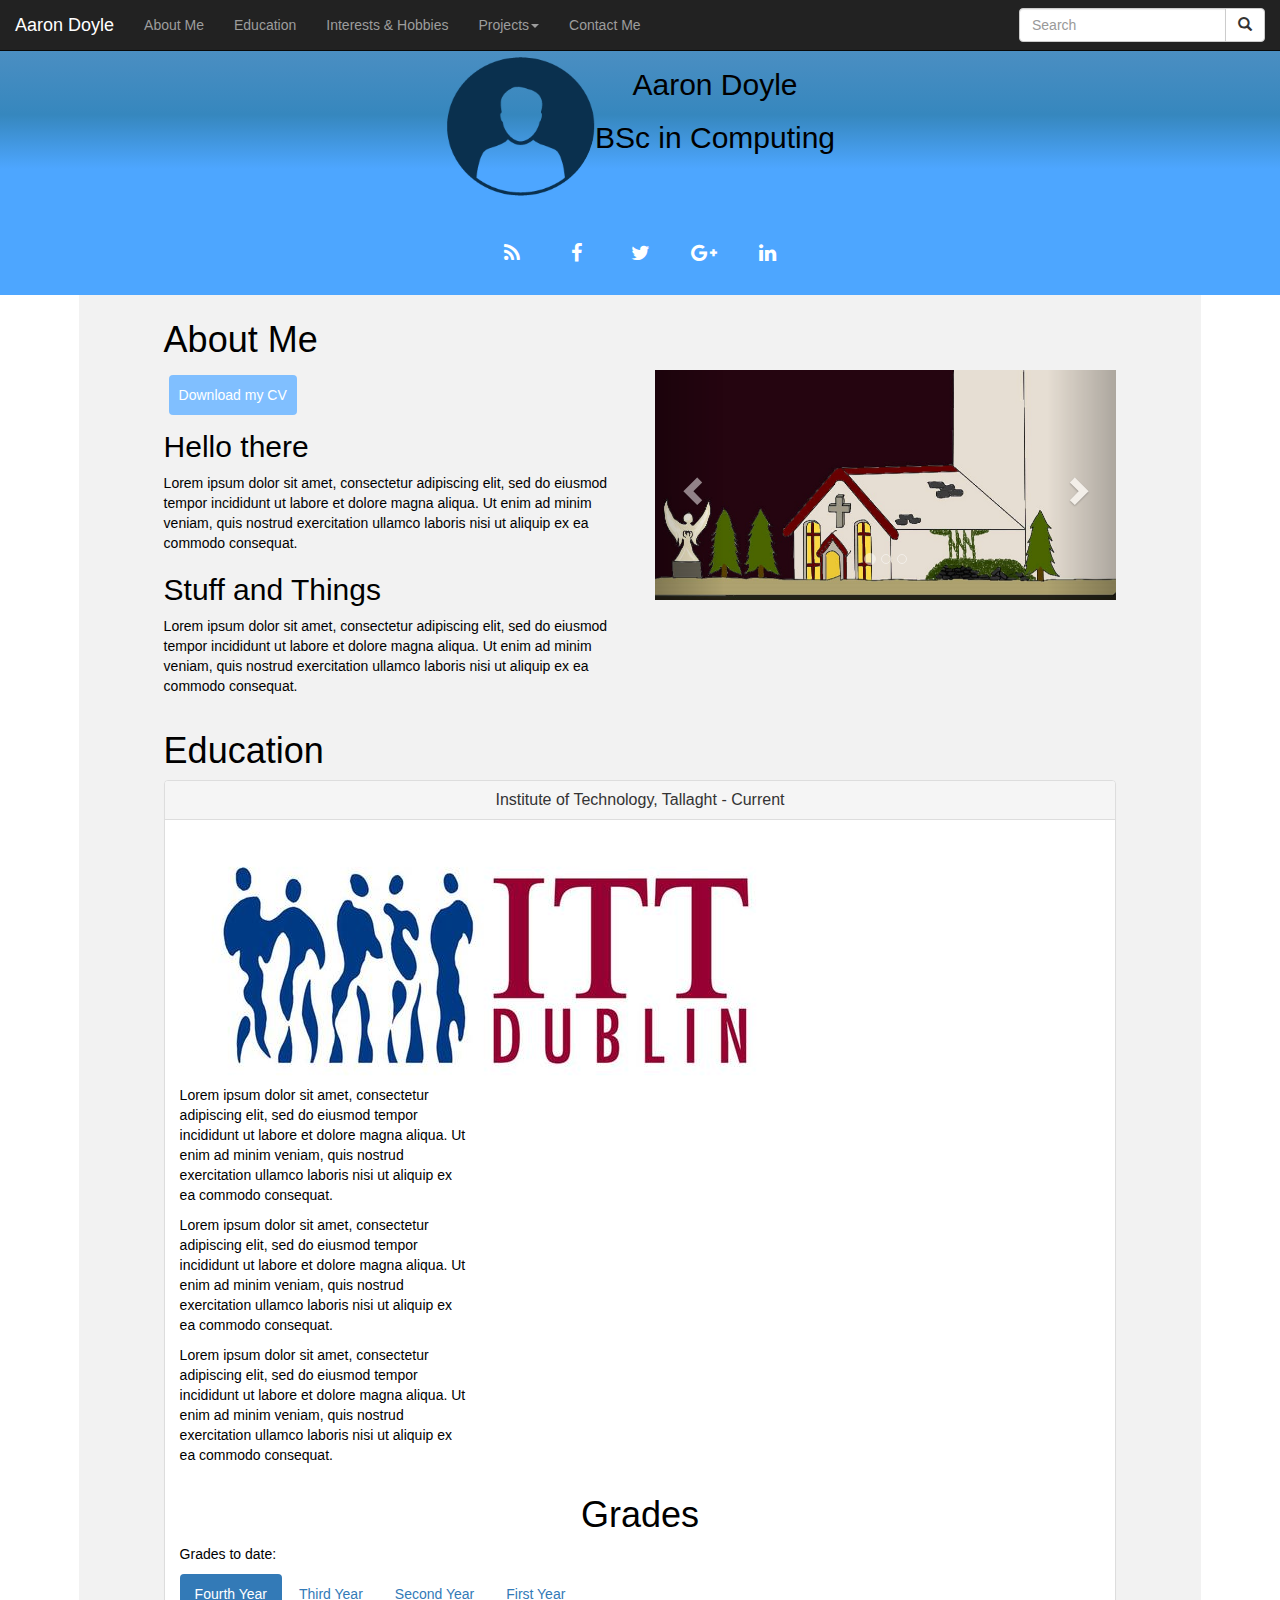
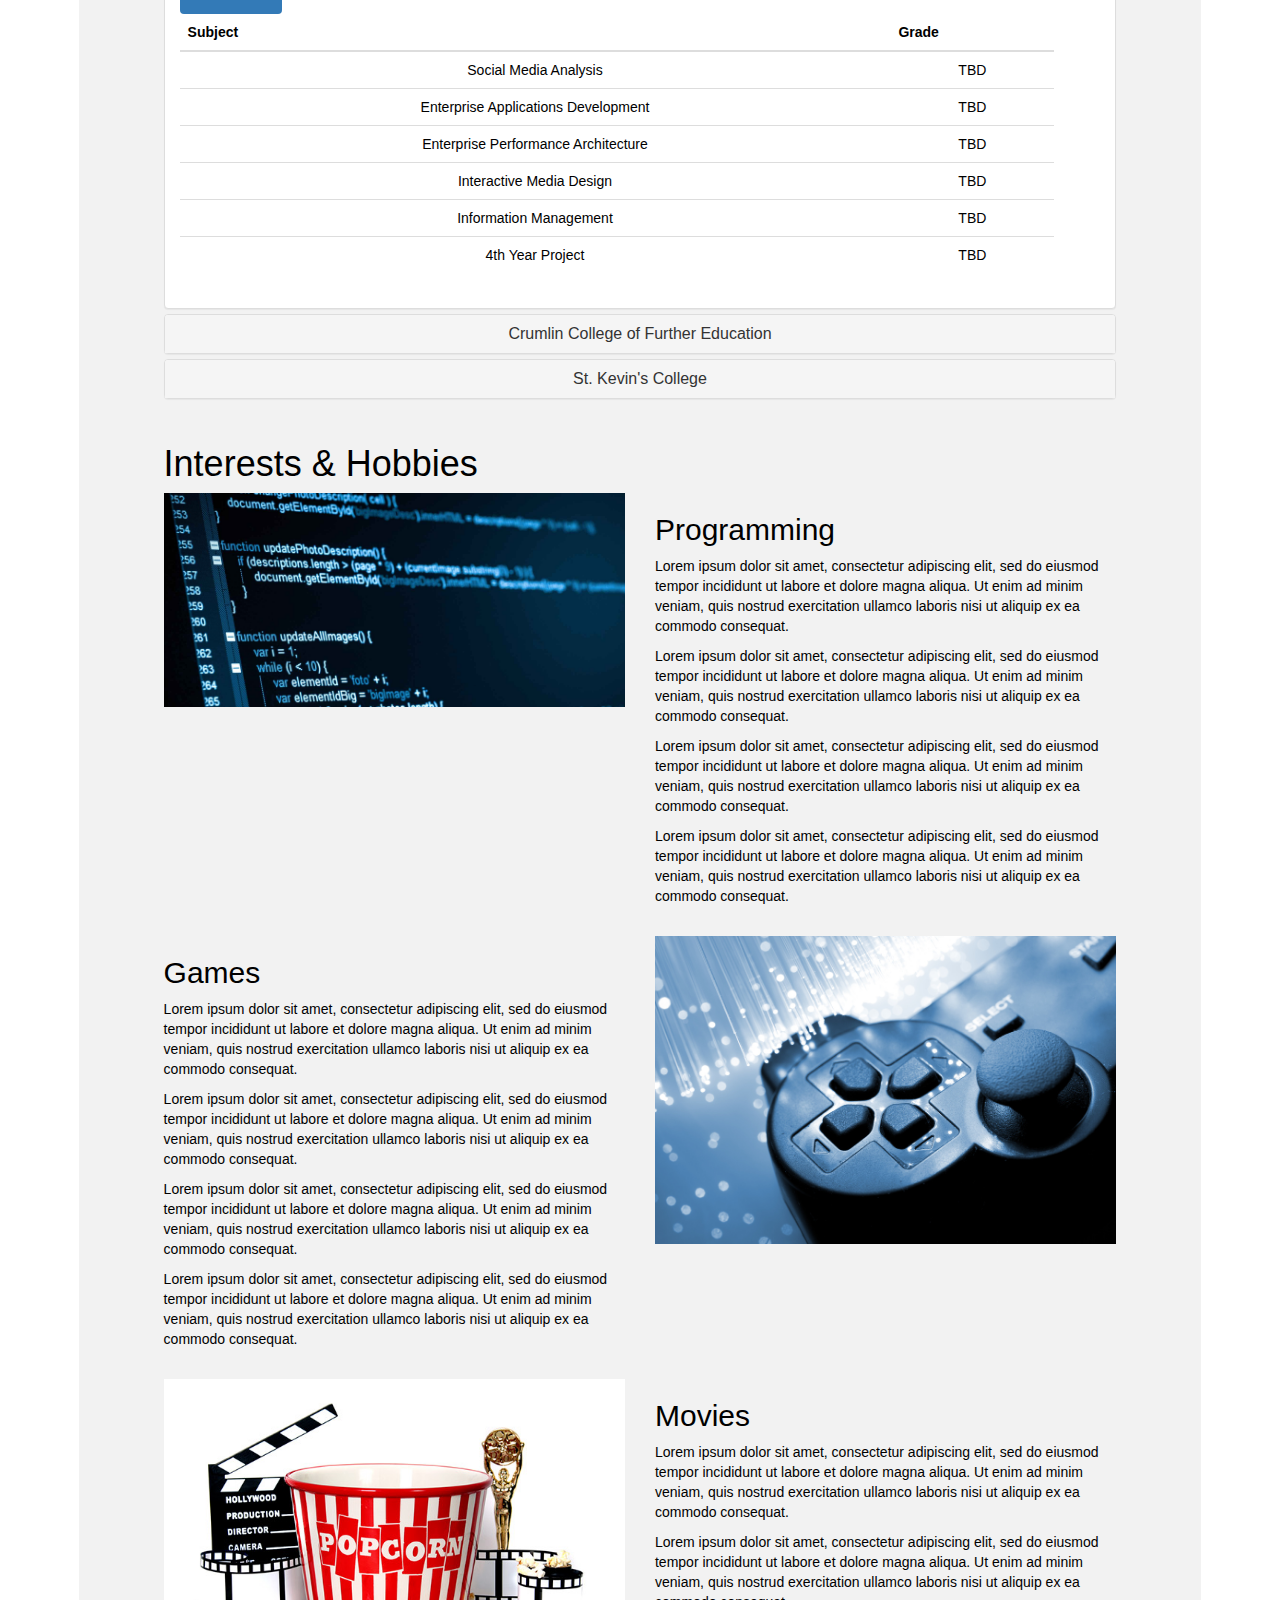
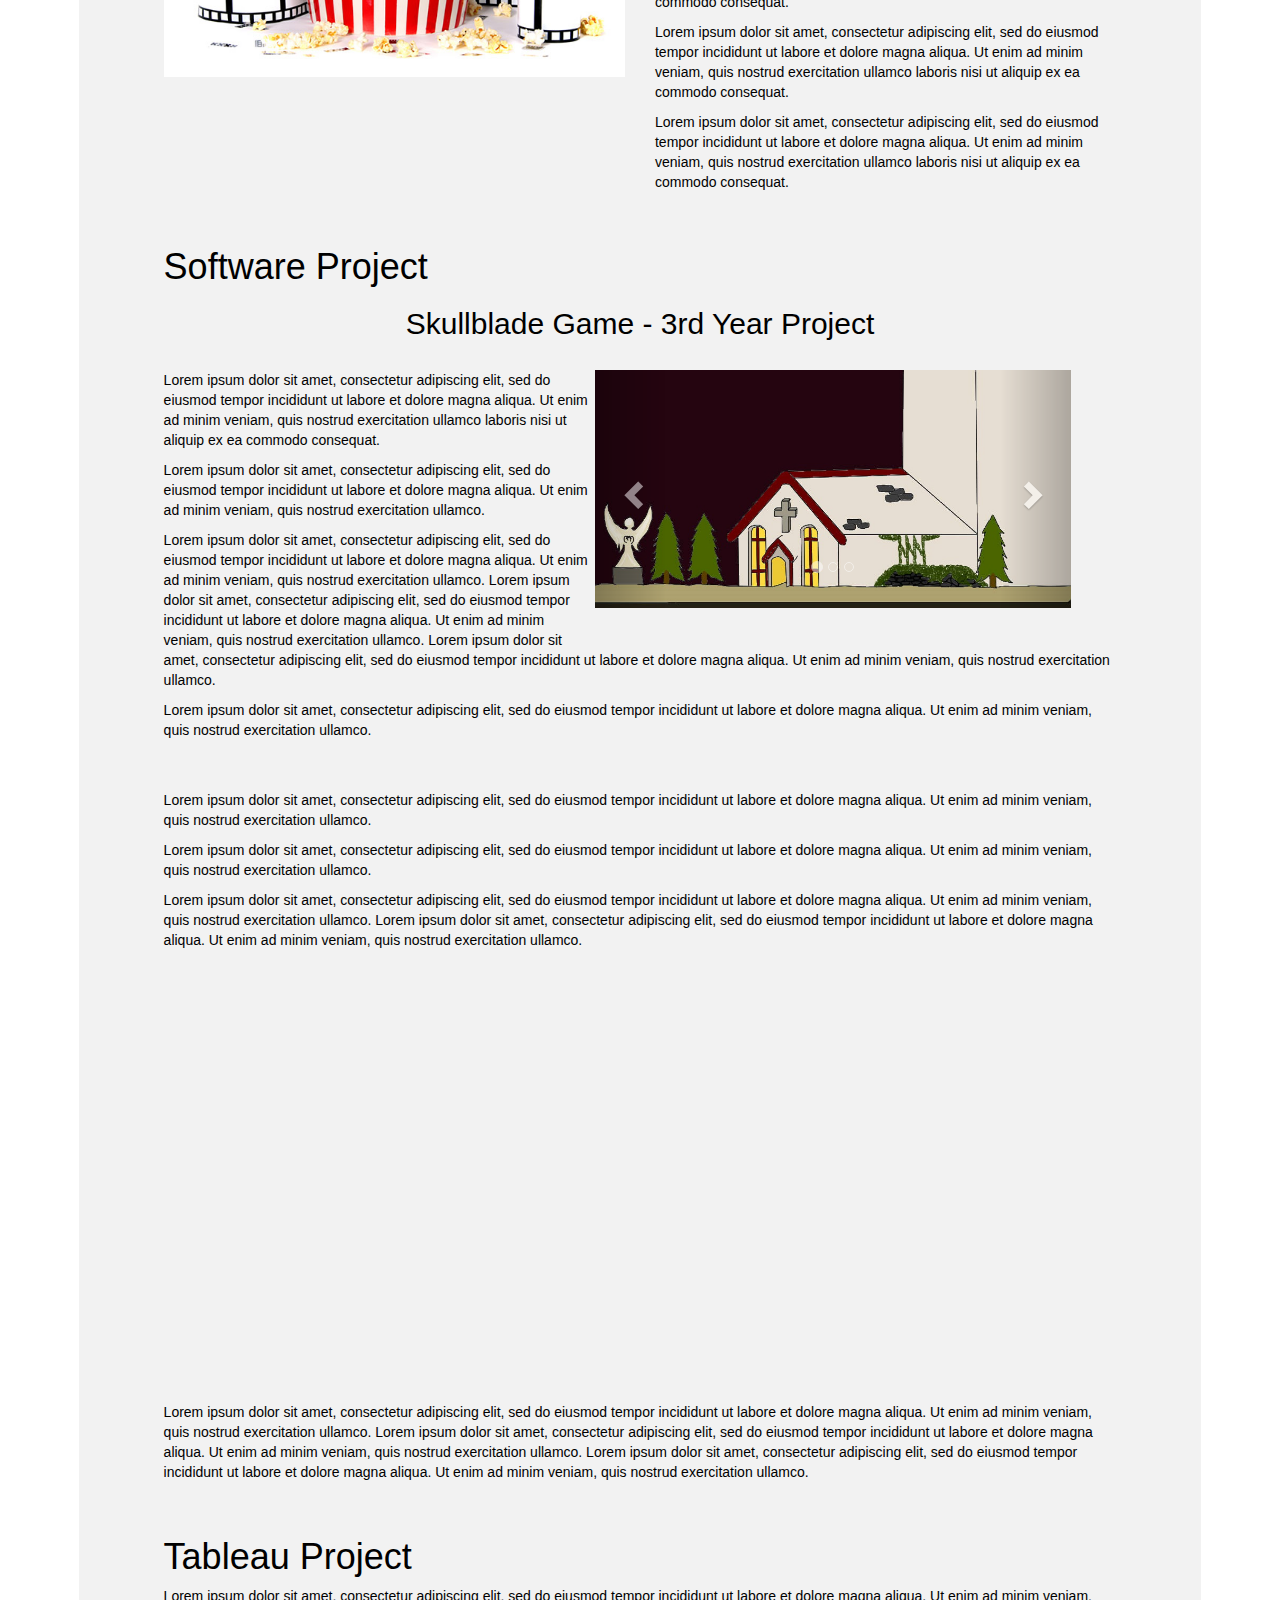
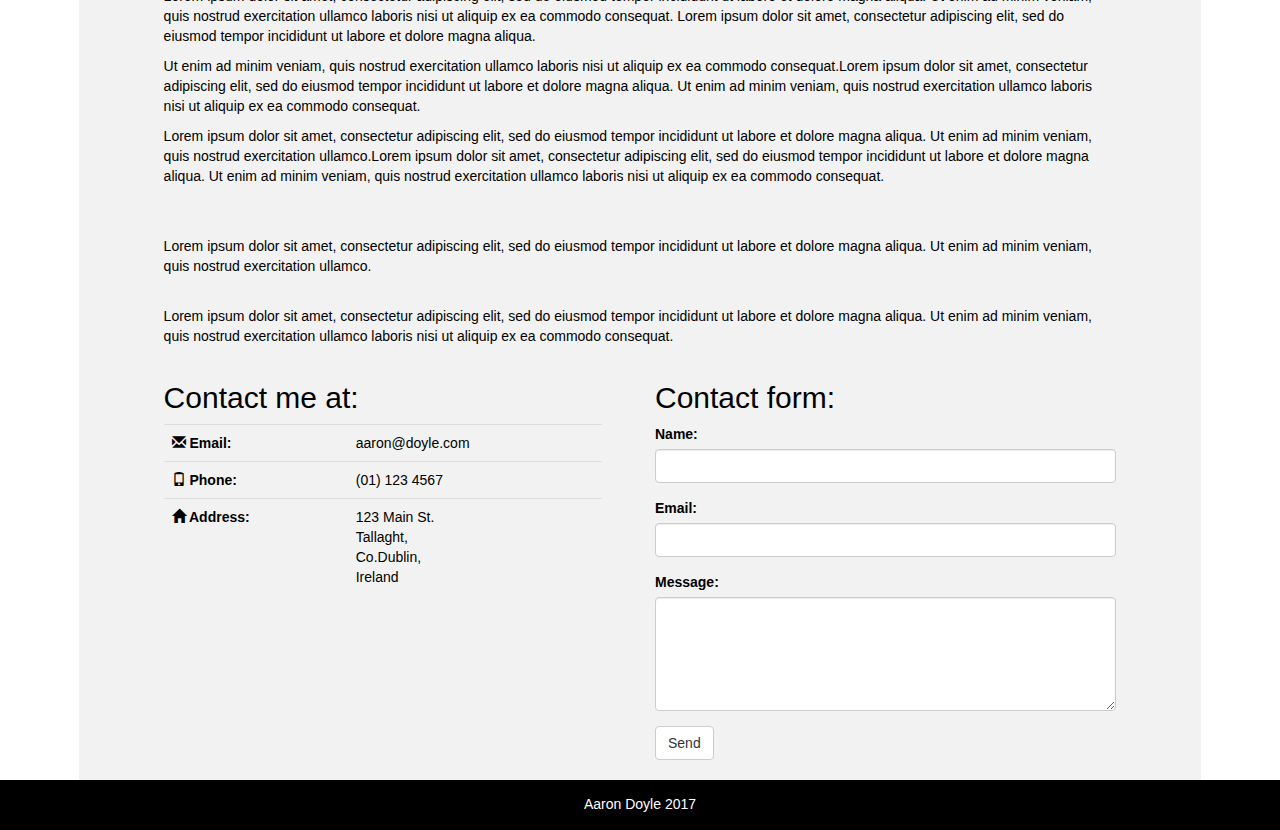
==== commit 3677c60e: "Add files via upload" ====
--- a/index.html
+++ b/index.html
@@ -1,5 +1,4 @@
-﻿
-<!DOCTYPE html>
+﻿<!DOCTYPE html>
 <html lang="en">
 <head>
     <title>Aaron Doyle</title>
@@ -10,15 +9,13 @@
     <script src="https://maxcdn.bootstrapcdn.com/bootstrap/3.3.7/js/bootstrap.min.js"></script>
     <link rel="stylesheet" href="https://cdnjs.cloudflare.com/ajax/libs/font-awesome/4.7.0/css/font-awesome.min.css">
 
+
     <link href="css.css" rel="stylesheet" type="text/css">
     <link href="css1.css" rel="stylesheet" type="text/css">
 
-
-    </script>
-    <!-- CSS -->
-
-
 </head>
+
+
 <body data-spy="scroll" data-target=".navbar" data-offset="50">
 
     <div id="banner" class="jumbotron banner container-fluid">
@@ -38,7 +35,7 @@
                 <li><a href="#" class="icoTwitter" title="Twitter"><i class="fa fa-twitter"></i></a></li>
                 <li><a href="#" class="icoGoogle" title="Google +"><i class="fa fa-google-plus"></i></a></li>
                 <li><a href="#" class="icoLinkedin" title="Linkedin"><i class="fa fa-linkedin"></i></a></li>
-                
+
             </ul>
         </div>
     </div>
@@ -84,141 +81,543 @@
     </nav>
 
     <div class="container container-fluid">
-       
-            <div id="section1" class="container-fluid">
-			<h1>About Me</h1>
-			
-				<div class="row">
-				
-					<div class="col-sm-6 about1">		
-					<button class="button btn-primary left" onClick="window.open('images/adoyle.pdf','_blank')"><span>Download my CV</span></button>
-					<br />
-					<br />
-					
-					<h2>Hello there</h2>		
-						
-						<p>
-                        Lorem ipsum dolor sit amet, consectetur adipiscing elit,
-                        sed do eiusmod tempor incididunt ut labore et dolore magna aliqua. Ut enim ad minim veniam,
-                        quis nostrud exercitation ullamco laboris nisi ut aliquip ex ea commodo consequat.
-						</p>
-						<h2> Stuff and Things</h2>
-						<p>
-                        Lorem ipsum dolor sit amet, consectetur adipiscing elit,
-                        sed do eiusmod tempor incididunt ut labore et dolore magna aliqua. Ut enim ad minim veniam,
-                        quis nostrud exercitation ullamco laboris nisi ut aliquip ex ea commodo consequat.
-                    </p>
-					</div>
-					<div class="col-sm-6 about2">
-						<div id="aboutCarousel" class="carousel slide aboutCarousel" data-ride="carousel">
-								<!-- Indicators -->
-								<ol class="carousel-indicators">
-									<li data-target="#aboutCarousel" data-slide-to="0" class="active"></li>
-									<li data-target="#aboutCarousel" data-slide-to="1"></li>
-									<li data-target="#aboutCarousel" data-slide-to="2"></li>
-								</ol>
-
-								<!-- Wrapper for slides -->
-								<div class="carousel-inner">
-
-									<div class="item active">
-										<img src="images/game1.jpg" alt="Los Angeles" style="width:auto; height:auto;">
-										<div class="carousel-caption">
+
+        <div id="section1" class="container-fluid">
+            <div class="container">
+                <h1>About Me</h1>
+
+                <div class="row">
+
+                    <div class="col-sm-6 about1">
+                        <button class="button btn-primary left" onClick="window.open('images/adoyle.pdf','_blank')"><span>Download my CV</span></button>
+                        <br />
+                        <br />
+
+                        <h2>Hello there</h2>
+
+                        <p>
+                            Lorem ipsum dolor sit amet, consectetur adipiscing elit,
+                            sed do eiusmod tempor incididunt ut labore et dolore magna aliqua. Ut enim ad minim veniam,
+                            quis nostrud exercitation ullamco laboris nisi ut aliquip ex ea commodo consequat.
+                        </p>
+                        <h2> Stuff and Things</h2>
+                        <p>
+                            Lorem ipsum dolor sit amet, consectetur adipiscing elit,
+                            sed do eiusmod tempor incididunt ut labore et dolore magna aliqua. Ut enim ad minim veniam,
+                            quis nostrud exercitation ullamco laboris nisi ut aliquip ex ea commodo consequat.
+                        </p>
+                    </div>
+                    <div class="col-sm-6 about2">
+                        <div id="aboutCarousel" class="carousel slide aboutCarousel" data-ride="carousel">
+                            <!-- Indicators -->
+                            <ol class="carousel-indicators">
+                                <li data-target="#aboutCarousel" data-slide-to="0" class="active"></li>
+                                <li data-target="#aboutCarousel" data-slide-to="1"></li>
+                                <li data-target="#aboutCarousel" data-slide-to="2"></li>
+                            </ol>
+
+                            <!-- Wrapper for slides -->
+                            <div class="carousel-inner">
+
+                                <div class="item active">
+                                    <img src="images/game1.jpg" alt="Los Angeles" style="width:auto; height:auto;">
+                                    <div class="carousel-caption">
+                                    </div>
+                                </div>
+
+                                <div class="item">
+                                    <img src="images/game2.jpg" alt="Chicago" style="width:auto; height:auto;">
+                                    <div class="carousel-caption">
+                                    </div>
+                                </div>
+
+                                <div class="item">
+                                    <img src="images/game3.jpg" alt="New York" style="width:auto; height:auto;">
+                                    <div class="carousel-caption">
+                                    </div>
+                                </div>
+
+                            </div>
+
+                            <!-- Left and right controls -->
+                            <a class="left carousel-control" href="#aboutCarousel" data-slide="prev">
+                                <span class="glyphicon glyphicon-chevron-left"></span>
+                                <span class="sr-only">Previous</span>
+                            </a>
+                            <a class="right carousel-control" href="#aboutCarousel" data-slide="next">
+                                <span class="glyphicon glyphicon-chevron-right"></span>
+                                <span class="sr-only">Next</span>
+                            </a>
+                        </div>
+                        <br />
+                    </div>
+                </div>
+            </div>
+        </div>
+
+        <div id="section2" class="container-fluid">
+            <div class="container">
+                <h1>Education</h1>
+                <div class="education-container">
+
+                    <!-- Test test -->
+                    <div class="panel-group" id="accordion">
+                        <div class="panel panel-default">
+                            <div class="panel-heading">
+                                <h4 class="panel-title">
+                                    <a data-toggle="collapse" data-parent="#accordion" href="#collapse1">Institute of Technology, Tallaght - Current</a>
+                                </h4>
+                            </div>
+
+                            <div id="collapse1" class="panel-collapse collapse in">
+                                <div class="panel-body">
+                                    <!-- Content -->
+									<div class="container-edu">
+										<div class="row">
+											<div class="col-sm-4">
+												<img src="images/itt.jpg" alt="ittbanner">
+												<p>
+													Lorem ipsum dolor sit amet, consectetur adipiscing elit,
+													sed do eiusmod tempor incididunt ut labore et dolore magna aliqua. Ut enim ad minim veniam,
+													quis nostrud exercitation ullamco laboris nisi ut aliquip ex ea commodo consequat.
+												</p>
+												
+												<p>
+													Lorem ipsum dolor sit amet, consectetur adipiscing elit,
+													sed do eiusmod tempor incididunt ut labore et dolore magna aliqua. Ut enim ad minim veniam,
+													quis nostrud exercitation ullamco laboris nisi ut aliquip ex ea commodo consequat.
+												</p>
+												
+												<p>
+													Lorem ipsum dolor sit amet, consectetur adipiscing elit,
+													sed do eiusmod tempor incididunt ut labore et dolore magna aliqua. Ut enim ad minim veniam,
+													quis nostrud exercitation ullamco laboris nisi ut aliquip ex ea commodo consequat.
+												</p>
+											</div>
+											<div class="col-sm-8">
+												<iframe src="https://www.google.com/maps/embed?pb=!1m14!1m8!1m3!1d2755.4235626962654!2d-6.362379910796458!3d53.29097135214673!3m2!1i1024!2i768!4f13.1!3m3!1m2!1s0x0%3A0xb6cf7501e0d9522a!2sInstitute+of+Technology+Tallaght!5e0!3m2!1sen!2sie!4v1512752411145" width="600" height="450" frameborder="0" style="border:0" allowfullscreen></iframe>
+												<br />
+											</div>
 										</div>
 									</div>
-
-									<div class="item">
-										<img src="images/game2.jpg" alt="Chicago" style="width:auto; height:auto;">
-										<div class="carousel-caption">
+                                    <!-- Content -->
+									<h1>Grades</h1>
+									<p>Grades to date:</p>								
+									<ul class="nav nav-pills">
+										<li class="active"><a  href="#1a" data-toggle="tab">Fourth Year</a></li>
+										<li><a  href="#2a" data-toggle="tab">Third Year</a></li>
+										<li><a  href="#3a" data-toggle="tab">Second Year</a></li>
+										<li><a  href="#4a" data-toggle="tab">First Year</a></li>
+									</ul>
+
+									<div class="tab-content clearfix">
+										<div class="tab-pane active" id="1a">
+											<table class="table">
+												<thead>
+												  <tr>
+													<th>Subject</th>
+													<th>Grade</th>
+												  </tr>
+												</thead>
+												<tbody>
+												  <tr>
+													<td>Social Media Analysis</td>
+													<td>TBD</td>
+												  </tr>
+												  <tr>
+													<td>Enterprise Applications Development</td>
+													<td>TBD</td>
+												  </tr>
+												  <tr>
+													<td>Enterprise Performance Architecture</td>
+													<td>TBD</td>
+												  </tr>
+												  <tr>
+													<td>Interactive Media Design</td>
+													<td>TBD</td>
+												  </tr>
+												  <tr>
+													<td>Information Management</td>
+													<td>TBD</td>
+												  </tr>
+												  <tr>
+													<td>4th Year Project</td>
+													<td>TBD</td>
+												  </tr>
+												</tbody>
+											  </table>
+										</div>
+										
+										<div class="tab-pane" id="2a">
+											 <table class="table">
+												<thead>
+												  <tr>
+													<th>Subject</th>
+													<th>Grade</th>
+												  </tr>
+												</thead>
+												<tbody>
+												  <tr>
+													<td>Operating Systems</td>
+													<td>X</td>
+												  </tr>
+												  <tr>
+													<td>Innovation and Entreprenureship</td>
+													<td>X</td>
+												  </tr>
+												  <tr>
+													<td>Web Application Development</td>
+													<td>X</td>
+												  </tr>
+												  <tr>
+													<td>Cloud Services and Distribution Computing</td>
+													<td>X</td>
+												  </tr>
+												  <tr>
+													<td>Algorithms and Datastructures 1</td>
+													<td>X</td>
+												  </tr>
+												  <tr>
+													<td>Advanced Databases</td>
+													<td>X</td>
+												  </tr>
+												  <tr>
+													<td>Object Oriented Analysis and Design 2</td>
+													<td>X</td>
+												  </tr>
+												  <tr>
+													<td>Logic and Problem Solving</td>
+													<td>X</td>
+												  </tr>
+												  <tr>
+													<td>Algorithms and Datastructures 2</td>
+													<td>X</td>
+												  </tr>
+												  <tr>
+													<td>3rd Year C++ Video Game Project</td>
+													<td>X</td>
+												  </tr>
+												  <tr>
+													<td>Network Management</td>
+													<td>X</td>
+												  </tr>
+												</tbody>
+											  </table>
+										</div>
+										<div class="tab-pane" id="3a">
+											 <table class="table">
+												<thead>
+												  <tr>
+													<th>Subject</th>
+													<th>Grade</th>
+												  </tr>
+												</thead>
+												  <tr>
+													<td>Information Security</td>
+													<td>X</td>
+												  </tr>
+												  <tr>
+													<td>Software Development 3</td>
+													<td>X</td>
+												  </tr>
+												  <tr>
+													<td>Web Design and Development</td>
+													<td>X</td>
+												  </tr>
+												  <tr>
+													<td>Database Design and Programming</td>
+													<td>X</td>
+												  </tr>
+												  <tr>
+													<td>Software Development 4</td>
+													<td>X</td>
+												  </tr>
+												  <tr>
+													<td>2nd Year Project</td>
+													<td>X</td>
+												  </tr>
+												  <tr>
+													<td>Object Oriented Analysis and Design 2</td>
+													<td>X</td>
+												  </tr>
+												  <tr>
+													<td>Discrete Maths 2</td>
+													<td>X</td>
+												  </tr>
+												  <tr>
+													<td>Networking 1</td>
+													<td>X</td>
+												  </tr>
+												  <tr>
+													<td>Software Quality and Assurance Testing</td>
+													<td>X</td>
+												  </tr>
+												  <tr>
+													<td>Network Management</td>
+													<td>X</td>
+												  </tr>
+												</tbody>
+											  </table>
+										</div>
+										<div class="tab-pane" id="4a">
+											 <table class="table">
+												<thead>
+												  <tr>
+													<th>Subject</th>
+													<th>Grade</th>
+												  </tr>
+												</thead>
+												  <tr>
+													<td>Operating Systems</td>
+													<td>X</td>
+												  </tr>
+												  <tr>
+													<td>Innovation and Entreprenureship</td>
+													<td>X</td>
+												  </tr>
+												  <tr>
+													<td>Web Application Development</td>
+													<td>X</td>
+												  </tr>
+												  <tr>
+													<td>Cloud Services and Distribution Computing</td>
+													<td>X</td>
+												  </tr>
+												  <tr>
+													<td>Algorithms and Datastructures 1</td>
+													<td>X</td>
+												  </tr>
+												  <tr>
+													<td>Advanced Databases</td>
+													<td>X</td>
+												  </tr>
+												  <tr>
+													<td>Object Oriented Analysis and Design 2</td>
+													<td>X</td>
+												  </tr>
+												  <tr>
+													<td>Logic and Problem Solving</td>
+													<td>X</td>
+												  </tr>
+												  <tr>
+													<td>Algorithms and Datastructures 2</td>
+													<td>X</td>
+												  </tr>
+												  <tr>
+													<td>3rd Year C++ Video Game Project</td>
+													<td>X</td>
+												  </tr>
+												  <tr>
+													<td>Network Management</td>
+													<td>X</td>
+												  </tr>
+												</tbody>
+											  </table>
 										</div>
 									</div>
-
-									<div class="item">
-										<img src="images/game3.jpg" alt="New York" style="width:auto; height:auto;">
-										<div class="carousel-caption">
-										</div>
-									</div>
-
-								</div>
-
-								<!-- Left and right controls -->
-								<a class="left carousel-control" href="#aboutCarousel" data-slide="prev">
-									<span class="glyphicon glyphicon-chevron-left"></span>
-									<span class="sr-only">Previous</span>
-								</a>
-								<a class="right carousel-control" href="#aboutCarousel" data-slide="next">
-									<span class="glyphicon glyphicon-chevron-right"></span>
-									<span class="sr-only">Next</span>
-								</a>
-						</div>
-						<br />
-					</div>
-				</div>
-			
-            </div>
-	
-            <div id="section2" class="container-fluid">
-                <h1>Education</h1>
-                <div class="container">
+                                </div>
+                            </div>
+                        </div>
+						
+                        <div class="panel panel-default">
+                            <div class="panel-heading">
+                                <h4 class="panel-title">
+                                    <a data-toggle="collapse" data-parent="#accordion" href="#collapse2">Crumlin College of Further Education</a>
+                                </h4>
+                            </div>
+                            <div id="collapse2" class="panel-collapse collapse">
+                                <div class="panel-body">
+                                    <!-- Content -->
+                                    <div class="row">
+                                        <div class="col-sm-4">
+											<img src="images/crumlin.png" alt="crumbanner">
+											<br />
+												<p>
+													Lorem ipsum dolor sit amet, consectetur adipiscing elit,
+													sed do eiusmod tempor incididunt ut labore et dolore magna aliqua. Ut enim ad minim veniam,
+													quis nostrud exercitation ullamco laboris nisi ut aliquip ex ea commodo consequat.
+												</p>
+												
+												<p>
+													Lorem ipsum dolor sit amet, consectetur adipiscing elit,
+													sed do eiusmod tempor incididunt ut labore et dolore magna aliqua. Ut enim ad minim veniam,
+													quis nostrud exercitation ullamco laboris nisi ut aliquip ex ea commodo consequat.
+												</p>
+												
+												<p>
+													Lorem ipsum dolor sit amet, consectetur adipiscing elit,
+													sed do eiusmod tempor incididunt ut labore et dolore magna aliqua. Ut enim ad minim veniam,
+													quis nostrud exercitation ullamco laboris nisi ut aliquip ex ea commodo consequat.
+												</p>
+                                        </div>
+                                        <div class="col-sm-8">
+											<iframe src="https://www.google.com/maps/embed?pb=!1m14!1m8!1m3!1d3369.762455105364!2d-6.303643045789301!3d53.32925859140064!3m2!1i1024!2i768!4f13.1!3m3!1m2!1s0x0%3A0x52b9c86e7a73b0cd!2sCrumlin+College+of+Further+Education!5e0!3m2!1sen!2sie!4v1512754687418" width="600" height="450" frameborder="0" style="border:0" allowfullscreen></iframe>
+                                        </div>
+                                    </div>
+                                    <!-- Content -->
+                                </div>
+                            </div>
+                        </div>
+
+                        <div class="panel panel-default">
+                            <div class="panel-heading">
+                                <h4 class="panel-title">
+                                    <a data-toggle="collapse" data-parent="#accordion" href="#collapse3">St. Kevin's College</a>
+                                </h4>
+                            </div>
+                            <div id="collapse3" class="panel-collapse collapse">
+                                <div class="panel-body">
+                                    <!-- Content -->
+                                    <div class="row">
+                                        <div class="col-sm-4">
+											<img src="images/stkevins.png" alt="stkbanner">
+											<br />
+												<p>
+													Lorem ipsum dolor sit amet, consectetur adipiscing elit,
+													sed do eiusmod tempor incididunt ut labore et dolore magna aliqua. Ut enim ad minim veniam,
+													quis nostrud exercitation ullamco laboris nisi ut aliquip ex ea commodo consequat.
+												</p>
+												
+												<p>
+													Lorem ipsum dolor sit amet, consectetur adipiscing elit,
+													sed do eiusmod tempor incididunt ut labore et dolore magna aliqua. Ut enim ad minim veniam,
+													quis nostrud exercitation ullamco laboris nisi ut aliquip ex ea commodo consequat.
+												</p>
+												
+												<p>
+													Lorem ipsum dolor sit amet, consectetur adipiscing elit,
+													sed do eiusmod tempor incididunt ut labore et dolore magna aliqua. Ut enim ad minim veniam,
+													quis nostrud exercitation ullamco laboris nisi ut aliquip ex ea commodo consequat.
+												</p>
+                                        </div>
+                                        <div class="col-sm-8">
+											<iframe src="https://www.google.com/maps/embed?pb=!1m14!1m8!1m3!1d2003.7845983959203!2d-6.294135330455828!3d53.32687698647825!3m2!1i1024!2i768!4f13.1!3m3!1m2!1s0x0%3A0x71617a7d79c96dc6!2sSt+Kevin&#39;s+College!5e0!3m2!1sen!2sie!4v1512756193475" width="600" height="450" frameborder="0" style="border:0" allowfullscreen></iframe>
+                                        </div>
+                                    </div>
+                                    <!-- Content -->
+                                </div>
+                            </div>
+                        </div>
+                    </div>
+                    <!-- Test test -->
+
                 </div>
             </div>
+			</div>
             <div id="section3" class="container-fluid">
-                <h1>Interests & Hobbies</h1>
-				<div class="row">
-					<div class="col-sm-6">
-						<div class="picture-left">
-						<img src="images/code1.jpg" alt="code1">
-						</div>
-					</div>
-					<div class="col-sm-6">
-						<h2>Programming</h2>
-						<p>
-                        Lorem ipsum dolor sit amet, consectetur adipiscing elit,
-                        sed do eiusmod tempor incididunt ut labore et dolore magna aliqua. Ut enim ad minim veniam,
-                        quis nostrud exercitation ullamco laboris nisi ut aliquip ex ea commodo consequat.
-						</p>
-					</div>
-				</div>
-				<br />
-				
-				<div class="row">
-					<div class="col-sm-6">
-						<h2>Games</h2>
-						<p>
-                        Lorem ipsum dolor sit amet, consectetur adipiscing elit,
-                        sed do eiusmod tempor incididunt ut labore et dolore magna aliqua. Ut enim ad minim veniam,
-                        quis nostrud exercitation ullamco laboris nisi ut aliquip ex ea commodo consequat.
-						</p>					
-					</div>
-					<div class="col-sm-6">
-					<div class="picture-right">
-						<img src="images/code2.jpg" alt="code2">
-						</div>
-					</div>
-				</div>
-				<br />
-				
-				<div class="row">
-					<div class="col-sm-6">
-					<div class="picture-left">
-						<img src="images/code3.jpg" alt="code3">
-						</div>
-					</div>
-					<div class="col-sm-6">
-					<h2>Movies</h2>
-						<p>
-                        Lorem ipsum dolor sit amet, consectetur adipiscing elit,
-                        sed do eiusmod tempor incididunt ut labore et dolore magna aliqua. Ut enim ad minim veniam,
-                        quis nostrud exercitation ullamco laboris nisi ut aliquip ex ea commodo consequat.
-						</p>
-					</div>
-				</div>
-				<br />
-				
+                <div class="container">
+                    <h1>Interests & Hobbies</h1>
+
+                    <div class="row">
+                        <div class="col-sm-6">
+                            <div class="picture-left">
+                                <img src="images/code1.jpg" alt="code1">
+                            </div>
+                        </div>
+                        <div class="col-sm-6">
+                            <h2>Programming</h2>
+                            <p>
+                                Lorem ipsum dolor sit amet, consectetur adipiscing elit,
+                                sed do eiusmod tempor incididunt ut labore et dolore magna aliqua. Ut enim ad minim veniam,
+                                quis nostrud exercitation ullamco laboris nisi ut aliquip ex ea commodo consequat.
+                            </p>
+
+                            <p>
+                                Lorem ipsum dolor sit amet, consectetur adipiscing elit,
+                                sed do eiusmod tempor incididunt ut labore et dolore magna aliqua. Ut enim ad minim veniam,
+                                quis nostrud exercitation ullamco laboris nisi ut aliquip ex ea commodo consequat.
+                            </p>
+
+                            <p>
+                                Lorem ipsum dolor sit amet, consectetur adipiscing elit,
+                                sed do eiusmod tempor incididunt ut labore et dolore magna aliqua. Ut enim ad minim veniam,
+                                quis nostrud exercitation ullamco laboris nisi ut aliquip ex ea commodo consequat.
+                            </p>
+
+                            <p>
+                                Lorem ipsum dolor sit amet, consectetur adipiscing elit,
+                                sed do eiusmod tempor incididunt ut labore et dolore magna aliqua. Ut enim ad minim veniam,
+                                quis nostrud exercitation ullamco laboris nisi ut aliquip ex ea commodo consequat.
+                            </p>
+                        </div>
+                    </div>
+                    <br />
+
+                    <div class="row">
+                        <div class="col-sm-6">
+                            <h2>Games</h2>
+                            <p>
+                                Lorem ipsum dolor sit amet, consectetur adipiscing elit,
+                                sed do eiusmod tempor incididunt ut labore et dolore magna aliqua. Ut enim ad minim veniam,
+                                quis nostrud exercitation ullamco laboris nisi ut aliquip ex ea commodo consequat.
+                            </p>
+
+                            <p>
+                                Lorem ipsum dolor sit amet, consectetur adipiscing elit,
+                                sed do eiusmod tempor incididunt ut labore et dolore magna aliqua. Ut enim ad minim veniam,
+                                quis nostrud exercitation ullamco laboris nisi ut aliquip ex ea commodo consequat.
+                            </p>
+
+                            <p>
+                                Lorem ipsum dolor sit amet, consectetur adipiscing elit,
+                                sed do eiusmod tempor incididunt ut labore et dolore magna aliqua. Ut enim ad minim veniam,
+                                quis nostrud exercitation ullamco laboris nisi ut aliquip ex ea commodo consequat.
+                            </p>
+
+                            <p>
+                                Lorem ipsum dolor sit amet, consectetur adipiscing elit,
+                                sed do eiusmod tempor incididunt ut labore et dolore magna aliqua. Ut enim ad minim veniam,
+                                quis nostrud exercitation ullamco laboris nisi ut aliquip ex ea commodo consequat.
+                            </p>
+                        </div>
+                        <div class="col-sm-6">
+                            <div class="picture-right">
+                                <img src="images/code2.jpg" alt="code2">
+                            </div>
+                        </div>
+                    </div>
+                    <br />
+
+                    <div class="row">
+                        <div class="col-sm-6">
+                            <div class="picture-left">
+                                <img src="images/code3.jpg" alt="code3">
+                            </div>
+                        </div>
+                        <div class="col-sm-6">
+                            <h2>Movies</h2>
+                            <p>
+                                Lorem ipsum dolor sit amet, consectetur adipiscing elit,
+                                sed do eiusmod tempor incididunt ut labore et dolore magna aliqua. Ut enim ad minim veniam,
+                                quis nostrud exercitation ullamco laboris nisi ut aliquip ex ea commodo consequat.
+                            </p>
+
+                            <p>
+                                Lorem ipsum dolor sit amet, consectetur adipiscing elit,
+                                sed do eiusmod tempor incididunt ut labore et dolore magna aliqua. Ut enim ad minim veniam,
+                                quis nostrud exercitation ullamco laboris nisi ut aliquip ex ea commodo consequat.
+                            </p>
+
+                            <p>
+                                Lorem ipsum dolor sit amet, consectetur adipiscing elit,
+                                sed do eiusmod tempor incididunt ut labore et dolore magna aliqua. Ut enim ad minim veniam,
+                                quis nostrud exercitation ullamco laboris nisi ut aliquip ex ea commodo consequat.
+                            </p>
+
+                            <p>
+                                Lorem ipsum dolor sit amet, consectetur adipiscing elit,
+                                sed do eiusmod tempor incididunt ut labore et dolore magna aliqua. Ut enim ad minim veniam,
+                                quis nostrud exercitation ullamco laboris nisi ut aliquip ex ea commodo consequat.
+                            </p>
+                        </div>
+                    </div>
+                    <br />
+                </div>
             </div>
+			
             <div id="section41" class="container-fluid">
-                <h1>Software Project</h1>
                 <div class="container">
+                    <h1>Software Project</h1>
                     <div id="gameinfo" class="h2game">
                         <h2>Skullblade Game - 3rd Year Project</h2>
                     </div>
@@ -273,156 +672,165 @@
                         Lorem ipsum dolor sit amet, consectetur adipiscing elit,
                         sed do eiusmod tempor incididunt ut labore et dolore magna aliqua. Ut enim ad minim veniam,
                         quis nostrud exercitation ullamco.
-						Lorem ipsum dolor sit amet, consectetur adipiscing elit,
-                        sed do eiusmod tempor incididunt ut labore et dolore magna aliqua. Ut enim ad minim veniam,
-                        quis nostrud exercitation ullamco.
-						
-                    </p>
-					<p>
-						Lorem ipsum dolor sit amet, consectetur adipiscing elit,
-                        sed do eiusmod tempor incididunt ut labore et dolore magna aliqua. Ut enim ad minim veniam,
-                        quis nostrud exercitation ullamco.
-					</p>
-					<br />
-					<br />
-					
-					<p>
-						Lorem ipsum dolor sit amet, consectetur adipiscing elit,
-                        sed do eiusmod tempor incididunt ut labore et dolore magna aliqua. Ut enim ad minim veniam,
-                        quis nostrud exercitation ullamco.
-					</p>					
-					<p>
-						Lorem ipsum dolor sit amet, consectetur adipiscing elit,
-                        sed do eiusmod tempor incididunt ut labore et dolore magna aliqua. Ut enim ad minim veniam,
-                        quis nostrud exercitation ullamco.
-					</p>					
-					<p>
-						Lorem ipsum dolor sit amet, consectetur adipiscing elit,
-                        sed do eiusmod tempor incididunt ut labore et dolore magna aliqua. Ut enim ad minim veniam,
-                        quis nostrud exercitation ullamco.
-						
-						Lorem ipsum dolor sit amet, consectetur adipiscing elit,
-                        sed do eiusmod tempor incididunt ut labore et dolore magna aliqua. Ut enim ad minim veniam,
-                        quis nostrud exercitation ullamco.
-					</p>
-					<div class='youtube-div'>
-						<div class="intrinsic-container intrinsic-container-16x9">
-							<iframe src="https://www.youtube.com/embed/DpqKCHtUjTM" frameborder="0" gesture="media" allowfullscreen></iframe>
-						</div>
-					</div>
-					<br />
-					<p>
-						Lorem ipsum dolor sit amet, consectetur adipiscing elit,
-                        sed do eiusmod tempor incididunt ut labore et dolore magna aliqua. Ut enim ad minim veniam,
-                        quis nostrud exercitation ullamco.
-						
-						Lorem ipsum dolor sit amet, consectetur adipiscing elit,
-                        sed do eiusmod tempor incididunt ut labore et dolore magna aliqua. Ut enim ad minim veniam,
-                        quis nostrud exercitation ullamco.
-					</p>					
-                </div>					
+                        Lorem ipsum dolor sit amet, consectetur adipiscing elit,
+                        sed do eiusmod tempor incididunt ut labore et dolore magna aliqua. Ut enim ad minim veniam,
+                        quis nostrud exercitation ullamco. Lorem ipsum dolor sit amet, consectetur adipiscing elit,
+                        sed do eiusmod tempor incididunt ut labore et dolore magna aliqua. Ut enim ad minim veniam,
+                        quis nostrud exercitation ullamco.
+
+                    </p>
+                    <p>
+                        Lorem ipsum dolor sit amet, consectetur adipiscing elit,
+                        sed do eiusmod tempor incididunt ut labore et dolore magna aliqua. Ut enim ad minim veniam,
+                        quis nostrud exercitation ullamco.
+                    </p>
+                    <br />
+                    <br />
+
+                    <p>
+                        Lorem ipsum dolor sit amet, consectetur adipiscing elit,
+                        sed do eiusmod tempor incididunt ut labore et dolore magna aliqua. Ut enim ad minim veniam,
+                        quis nostrud exercitation ullamco.
+                    </p>
+                    <p>
+                        Lorem ipsum dolor sit amet, consectetur adipiscing elit,
+                        sed do eiusmod tempor incididunt ut labore et dolore magna aliqua. Ut enim ad minim veniam,
+                        quis nostrud exercitation ullamco.
+                    </p>
+                    <p>
+                        Lorem ipsum dolor sit amet, consectetur adipiscing elit,
+                        sed do eiusmod tempor incididunt ut labore et dolore magna aliqua. Ut enim ad minim veniam,
+                        quis nostrud exercitation ullamco.
+
+                        Lorem ipsum dolor sit amet, consectetur adipiscing elit,
+                        sed do eiusmod tempor incididunt ut labore et dolore magna aliqua. Ut enim ad minim veniam,
+                        quis nostrud exercitation ullamco.
+                    </p>
+                    <br />
+                    <div class='youtube-div'>
+                        <div class="intrinsic-container intrinsic-container-16x9">
+                            <iframe src="https://www.youtube.com/embed/DpqKCHtUjTM" frameborder="0" gesture="media" allowfullscreen></iframe>
+                        </div>
+                    </div>
+                    <br />
+                    <p>
+                        Lorem ipsum dolor sit amet, consectetur adipiscing elit,
+                        sed do eiusmod tempor incididunt ut labore et dolore magna aliqua. Ut enim ad minim veniam,
+                        quis nostrud exercitation ullamco.
+
+                        Lorem ipsum dolor sit amet, consectetur adipiscing elit,
+                        sed do eiusmod tempor incididunt ut labore et dolore magna aliqua. Ut enim ad minim veniam,
+                        quis nostrud exercitation ullamco. Lorem ipsum dolor sit amet, consectetur adipiscing elit,
+                        sed do eiusmod tempor incididunt ut labore et dolore magna aliqua. Ut enim ad minim veniam,
+                        quis nostrud exercitation ullamco.
+                    </p>
+                </div>
                 <br />
             </div>
             <div id="section42" class="container-fluid">
-                <h1>Tableau Project</h1>
-                <p>
-                    Lorem ipsum dolor sit amet, consectetur adipiscing elit, sed do eiusmod tempor incididunt ut labore
-                    et dolore magna aliqua. Ut enim ad minim veniam, quis nostrud exercitation ullamco laboris nisi ut
-                    aliquip ex ea commodo consequat.
-                </p>
-				
-				<p>
-						Lorem ipsum dolor sit amet, consectetur adipiscing elit,
-                        sed do eiusmod tempor incididunt ut labore et dolore magna aliqua. Ut enim ad minim veniam,
-                        quis nostrud exercitation ullamco.
+                <div class="container">
+                    <h1>Tableau Project</h1>
+                    <p>
+                        Lorem ipsum dolor sit amet, consectetur adipiscing elit, sed do eiusmod tempor incididunt ut labore
+                        et dolore magna aliqua. Ut enim ad minim veniam, quis nostrud exercitation ullamco laboris nisi ut
+                        aliquip ex ea commodo consequat. 
+						Lorem ipsum dolor sit amet, consectetur adipiscing elit, sed do eiusmod tempor incididunt ut labore
+                        et dolore magna aliqua. 
 					</p>
-					
-					<br />
-					<br />
-					
 					<p>
-						Lorem ipsum dolor sit amet, consectetur adipiscing elit,
-                        sed do eiusmod tempor incididunt ut labore et dolore magna aliqua. Ut enim ad minim veniam,
-                        quis nostrud exercitation ullamco.
-					</p>
-				
-					<div class='tableau-div'>
-						<div class='tableauPlaceholder' id='viz1511667741189' style='position: relative'><noscript><a href='#'><img alt='Dashboard 1 ' src='https:&#47;&#47;public.tableau.com&#47;static&#47;images&#47;CA&#47;CA1_3&#47;Dashboard1&#47;1_rss.png' style='border: none' /></a></noscript><object class='tableauViz' style='display:none;'><param name='host_url' value='https%3A%2F%2Fpublic.tableau.com%2F' /> <param name='embed_code_version' value='3' /> <param name='site_root' value='' /><param name='name' value='CA1_3&#47;Dashboard1' /><param name='tabs' value='no' /><param name='toolbar' value='yes' /><param name='static_image' value='https:&#47;&#47;public.tableau.com&#47;static&#47;images&#47;CA&#47;CA1_3&#47;Dashboard1&#47;1.png' /> <param name='animate_transition' value='yes' /><param name='display_static_image' value='yes' /><param name='display_spinner' value='yes' /><param name='display_overlay' value='yes' /><param name='display_count' value='yes' /><param name='filter' value='publish=yes' /></object></div>
-						<script type='text/javascript'>                    var divElement = document.getElementById('viz1511667741189'); var vizElement = divElement.getElementsByTagName('object')[0]; vizElement.style.width = '100%'; vizElement.style.height = (divElement.offsetWidth * 0.75) + 'px'; var scriptElement = document.createElement('script'); scriptElement.src = 'https://public.tableau.com/javascripts/api/viz_v1.js'; vizElement.parentNode.insertBefore(scriptElement, vizElement);                </script>
-					</div>
-				<br />
-                <p>
-                    Lorem ipsum dolor sit amet, consectetur adipiscing elit, sed do eiusmod tempor incididunt ut labore
-                    et dolore magna aliqua. Ut enim ad minim veniam, quis nostrud exercitation ullamco laboris nisi ut
-                    aliquip ex ea commodo consequat.
-                </p>
-
+						Ut enim ad minim veniam, quis nostrud exercitation ullamco laboris nisi ut
+                        aliquip ex ea commodo consequat.Lorem ipsum dolor sit amet, consectetur adipiscing elit, sed do eiusmod tempor incididunt ut labore
+                        et dolore magna aliqua. 
+						Ut enim ad minim veniam, quis nostrud exercitation ullamco laboris nisi ut
+                        aliquip ex ea commodo consequat.
+
+                    </p>
+
+                    <p>
+                        Lorem ipsum dolor sit amet, consectetur adipiscing elit,
+                        sed do eiusmod tempor incididunt ut labore et dolore magna aliqua. Ut enim ad minim veniam,
+                        quis nostrud exercitation ullamco.Lorem ipsum dolor sit amet, consectetur adipiscing elit, sed do eiusmod tempor incididunt ut labore
+                        et dolore magna aliqua. Ut enim ad minim veniam, quis nostrud exercitation ullamco laboris nisi ut
+                        aliquip ex ea commodo consequat.
+                    </p>
+
+                    <br />
+                    <br />
+
+                    <p>
+                        Lorem ipsum dolor sit amet, consectetur adipiscing elit,
+                        sed do eiusmod tempor incididunt ut labore et dolore magna aliqua. Ut enim ad minim veniam,
+                        quis nostrud exercitation ullamco.
+                    </p>
+
+                    <div class='tableau-div'>
+                        <div class='tableauPlaceholder' id='viz1511667741189' style='position: relative'><noscript><a href='#'><img alt='Dashboard 1 ' src='https:&#47;&#47;public.tableau.com&#47;static&#47;images&#47;CA&#47;CA1_3&#47;Dashboard1&#47;1_rss.png' style='border: none' /></a></noscript><object class='tableauViz' style='display:none;'><param name='host_url' value='https%3A%2F%2Fpublic.tableau.com%2F' /> <param name='embed_code_version' value='3' /> <param name='site_root' value='' /><param name='name' value='CA1_3&#47;Dashboard1' /><param name='tabs' value='no' /><param name='toolbar' value='yes' /><param name='static_image' value='https:&#47;&#47;public.tableau.com&#47;static&#47;images&#47;CA&#47;CA1_3&#47;Dashboard1&#47;1.png' /> <param name='animate_transition' value='yes' /><param name='display_static_image' value='yes' /><param name='display_spinner' value='yes' /><param name='display_overlay' value='yes' /><param name='display_count' value='yes' /><param name='filter' value='publish=yes' /></object></div>
+                        <script type='text/javascript'>                    var divElement = document.getElementById('viz1511667741189'); var vizElement = divElement.getElementsByTagName('object')[0]; vizElement.style.width = '100%'; vizElement.style.height = (divElement.offsetWidth * 0.75) + 'px'; var scriptElement = document.createElement('script'); scriptElement.src = 'https://public.tableau.com/javascripts/api/viz_v1.js'; vizElement.parentNode.insertBefore(scriptElement, vizElement);                </script>
+                    </div>
+                    <br />
+                    <p>
+                        Lorem ipsum dolor sit amet, consectetur adipiscing elit, sed do eiusmod tempor incididunt ut labore
+                        et dolore magna aliqua. Ut enim ad minim veniam, quis nostrud exercitation ullamco laboris nisi ut
+                        aliquip ex ea commodo consequat.
+                    </p>
+
+                </div>
+				</div>
+                <div id="section5" class="container-fluid">
+                    <div class="container">
+
+
+                        <div class="row">
+                            <div class="col-sm-6">
+                                <h2>Contact me at:</h2>
+                                <table class="table">
+                                    <tbody>
+                                        <tr>
+                                            <th><span class="glyphicon glyphicon-envelope"></span> Email:</th>
+                                            <td>aaron@doyle.com</td>
+                                        </tr>
+                                        <tr>
+                                            <th><span class="glyphicon glyphicon-phone"></span> Phone:</th>
+                                            <td>(01) 123 4567</td>
+                                        </tr>
+                                        <tr>
+                                            <th><span class="glyphicon glyphicon-home"></span> Address:</th>
+                                            <td>
+                                                123 Main St.
+                                                <br />Tallaght,
+                                                <br />Co.Dublin,
+                                                <br />Ireland
+                                            </td>
+                                        </tr>
+                                    </tbody>
+                                </table>
+                            </div>
+                            <div class="col-sm-6">
+                                <h2>Contact form:</h2>
+                                <form>
+                                    <div class="form-group">
+                                        <label for="name">Name:</label>
+                                        <input type="name" class="form-control" id="name">
+                                    </div>
+                                    <div class="form-group">
+                                        <label for="email">Email:</label>
+                                        <input type="email" class="form-control" id="email">
+                                    </div>
+                                    <div class="form-group">
+                                        <label for="message">Message:</label>
+                                        <textarea class="form-control" rows="5" id="message" name="message"></textarea>
+                                    </div>
+                                    <button type="send" class="btn btn-default">Send</button>
+                                </form>
+                                <br />
+                            </div>
+                        </div>
+                    </div>
+                </div>
             </div>
-            <div id="section5" class="container-fluid">
-                <h1>Contact Info</h1>
-                <div class="container">
-					<div class="row">
-						<div class="col-sm-6">
-						<h2>Contact me at:</h2>
-							<table class="table">
-								<tbody>
-									<tr>
-										<th><span class="glyphicon glyphicon-envelope"></span> Email:</th>
-										<td>aaron@doyle.com</td>
-									</tr>
-									<tr>
-										<th><span class="glyphicon glyphicon-phone"></span> Phone:</th>
-										<td>(01) 123 4567</td>
-									</tr>
-									<tr>
-										<th><span class="glyphicon glyphicon-home"></span> Address:</th>
-										<td>
-											123 Main St.
-											<br />Tallaght,
-											<br />Co.Dublin,
-											<br />Ireland
-										</td>
-									</tr>
-								</tbody>
-							</table>
-						</div>
-						<div class="col-sm-6">
-						<h2>Contact form:</h2>
-							<form>
-								<div class="form-group">
-									<label for="name">Name:</label>
-									<input type="name" class="form-control" id="name">
-								</div>
-								<div class="form-group">
-									<label for="email">Email:</label>
-									<input type="email" class="form-control" id="email">
-								</div>
-								<div class="form-group">
-									<label for="message">Message:</label>
-									<textarea class="form-control" rows="5" id="message" name="message"></textarea>
-								</div>
-								<button type="send" class="btn btn-default">Send</button>
-							</form>
-							<br />
-						</div>
-					</div>
-			
-                    
-                </div>
-
-
+            <div class="footer">
+                Aaron Doyle 2017
             </div>
         </div>
-        <div class="footer">
-            Aaron Doyle 2017
-        </div>
-    </div>
-
-
-
-
-
-
-
 </body>
 </html>
--- a/css.css
+++ b/css.css
@@ -1,17 +1,33 @@
   body {
       position: relative; 
   }
-  #section1 {padding-top:5px;height:auto;color: #000000; background-color: #ffffff;}
+  #section1 {padding-top:5px;height:auto;color: #000000; background-color: #f2f2f2;}
   #section2 {padding-top:5px;height:auto;color: #000000; background-color: #f2f2f2;}
-  #section3 {padding-top:5px;height:auto;color: #000000; background-color: #ffffff;}
+  #section3 {padding-top:5px;height:auto;color: #000000; background-color: #f2f2f2;}
   #section41 {padding-top:5px;height:auto;color: #000000; background-color: #f2f2f2;}
-  #section42 {padding-top:5px;height:auto;color: #000000; background-color: #ffffff;}
+  #section42 {padding-top:5px;height:auto;color: #000000; background-color: #f2f2f2;}
   #section5 {padding-top:5px;height:auto;color: #000000; background-color: #f2f2f2;}
   
   
-  .about1{
-	
-	
+  .education-container{
+		text-align:center;
+  }
+  
+  .eduction-container h1, p{
+	  text-align: left;
+  }
+  
+  
+  .container-edu{
+	  
+  }
+  
+  
+  .container-edu img{
+	  
+	  width: auto;
+	  height: auto;
+	  
   }
   
   
@@ -39,7 +55,6 @@
   }
   
   .banner {
-	text
     color: #000000;
     margin: 0;
     height: 225px;
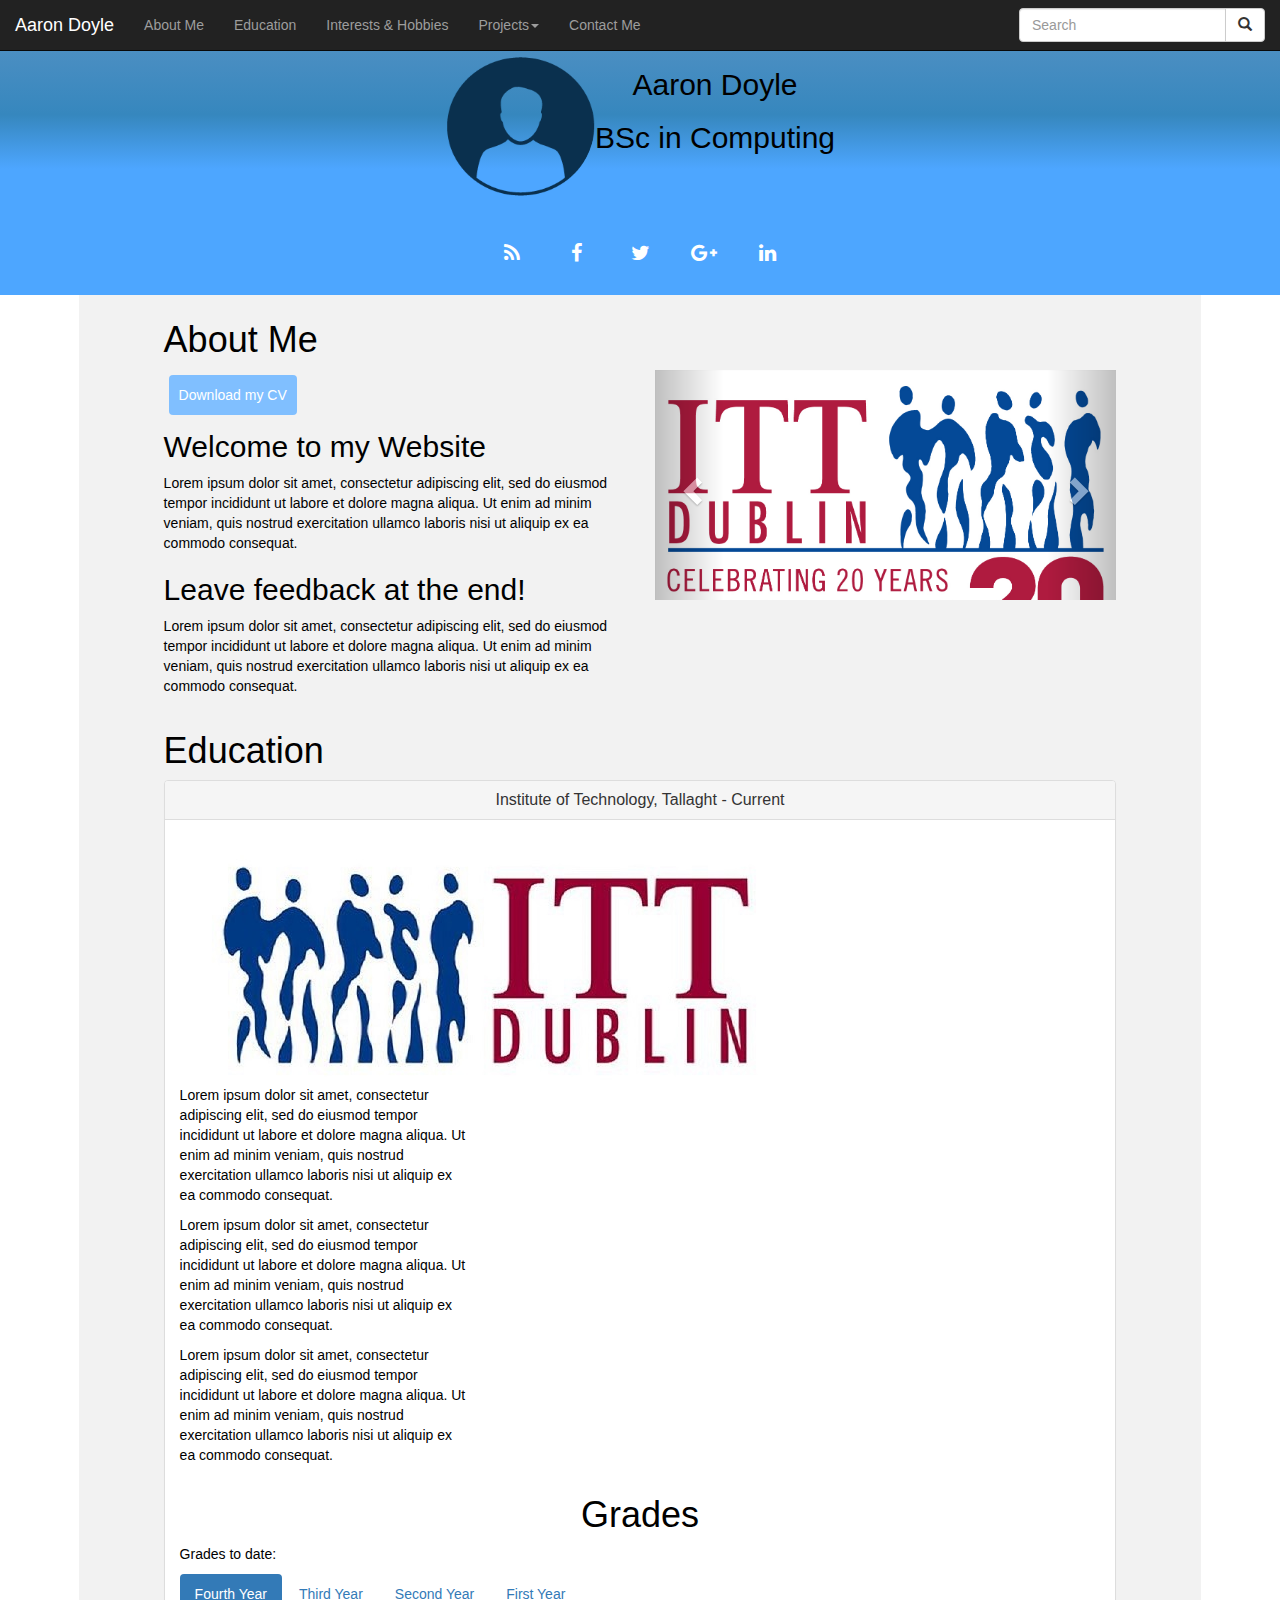
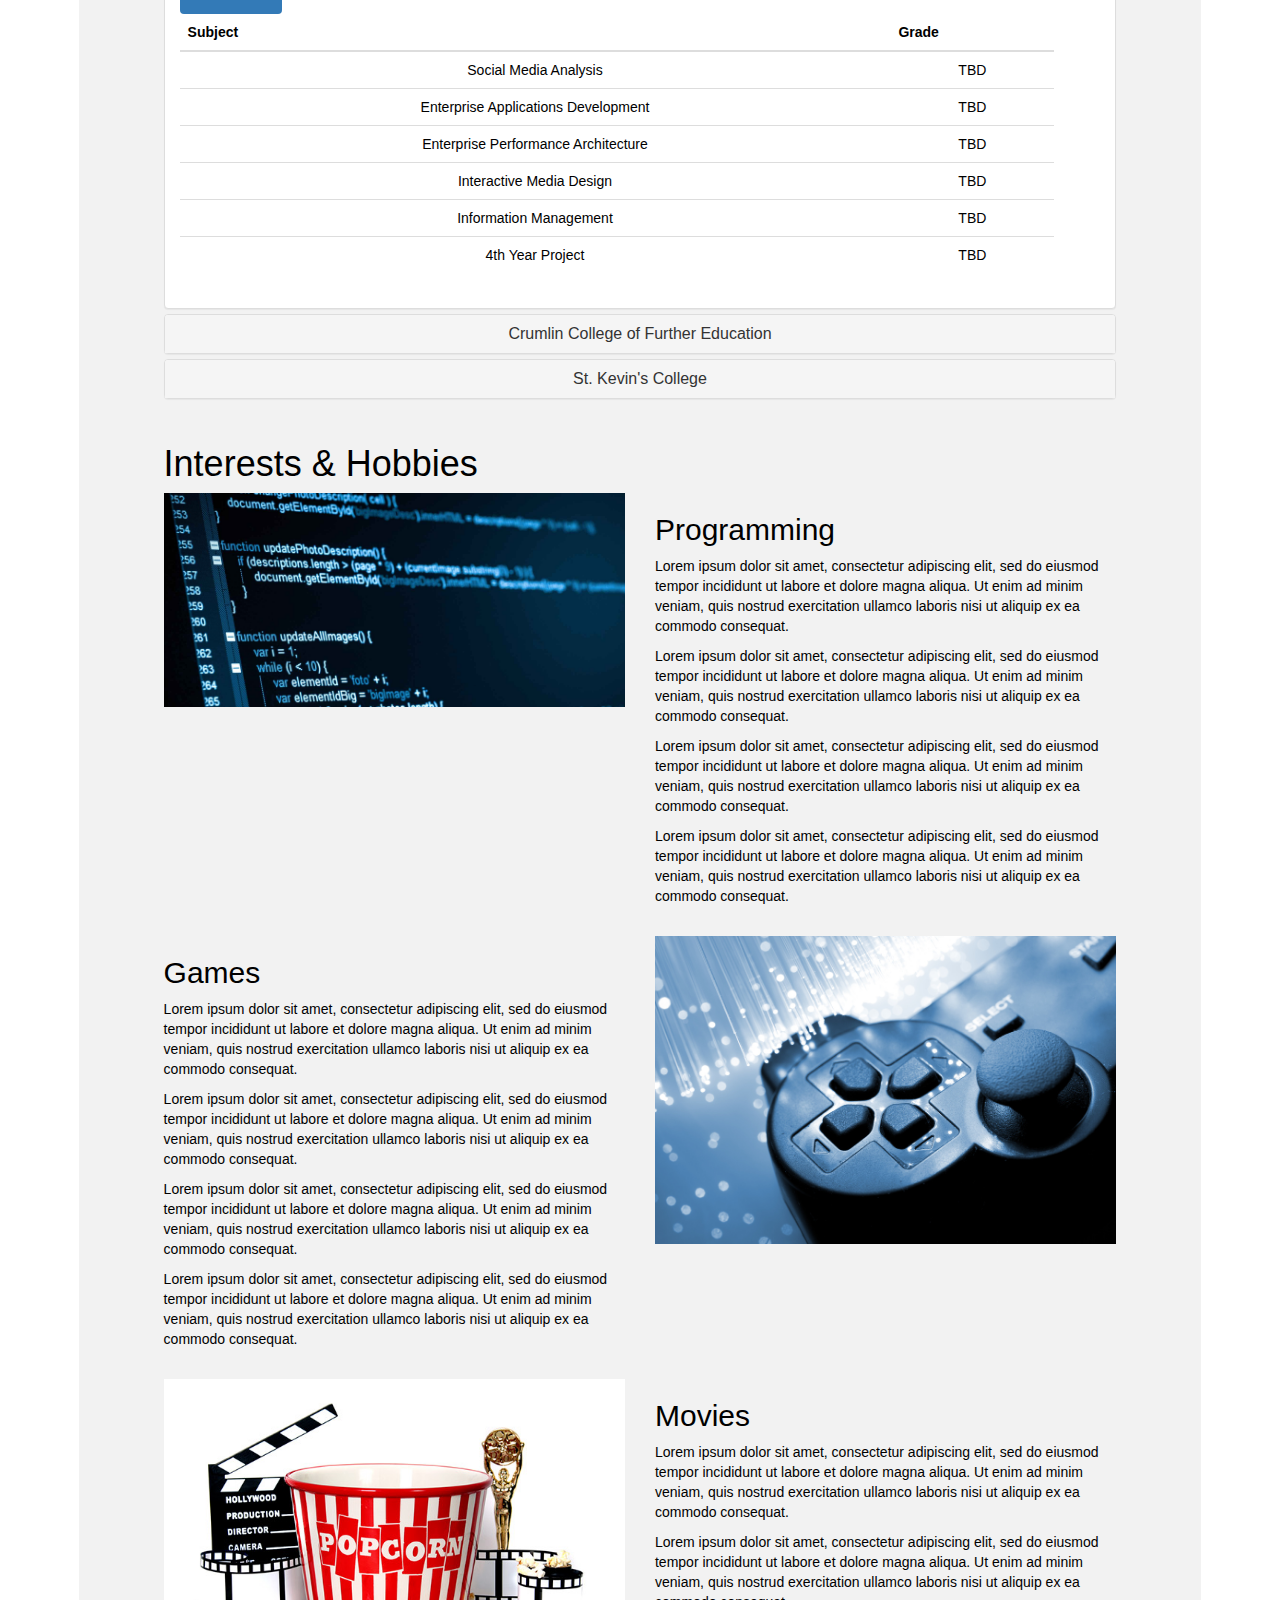
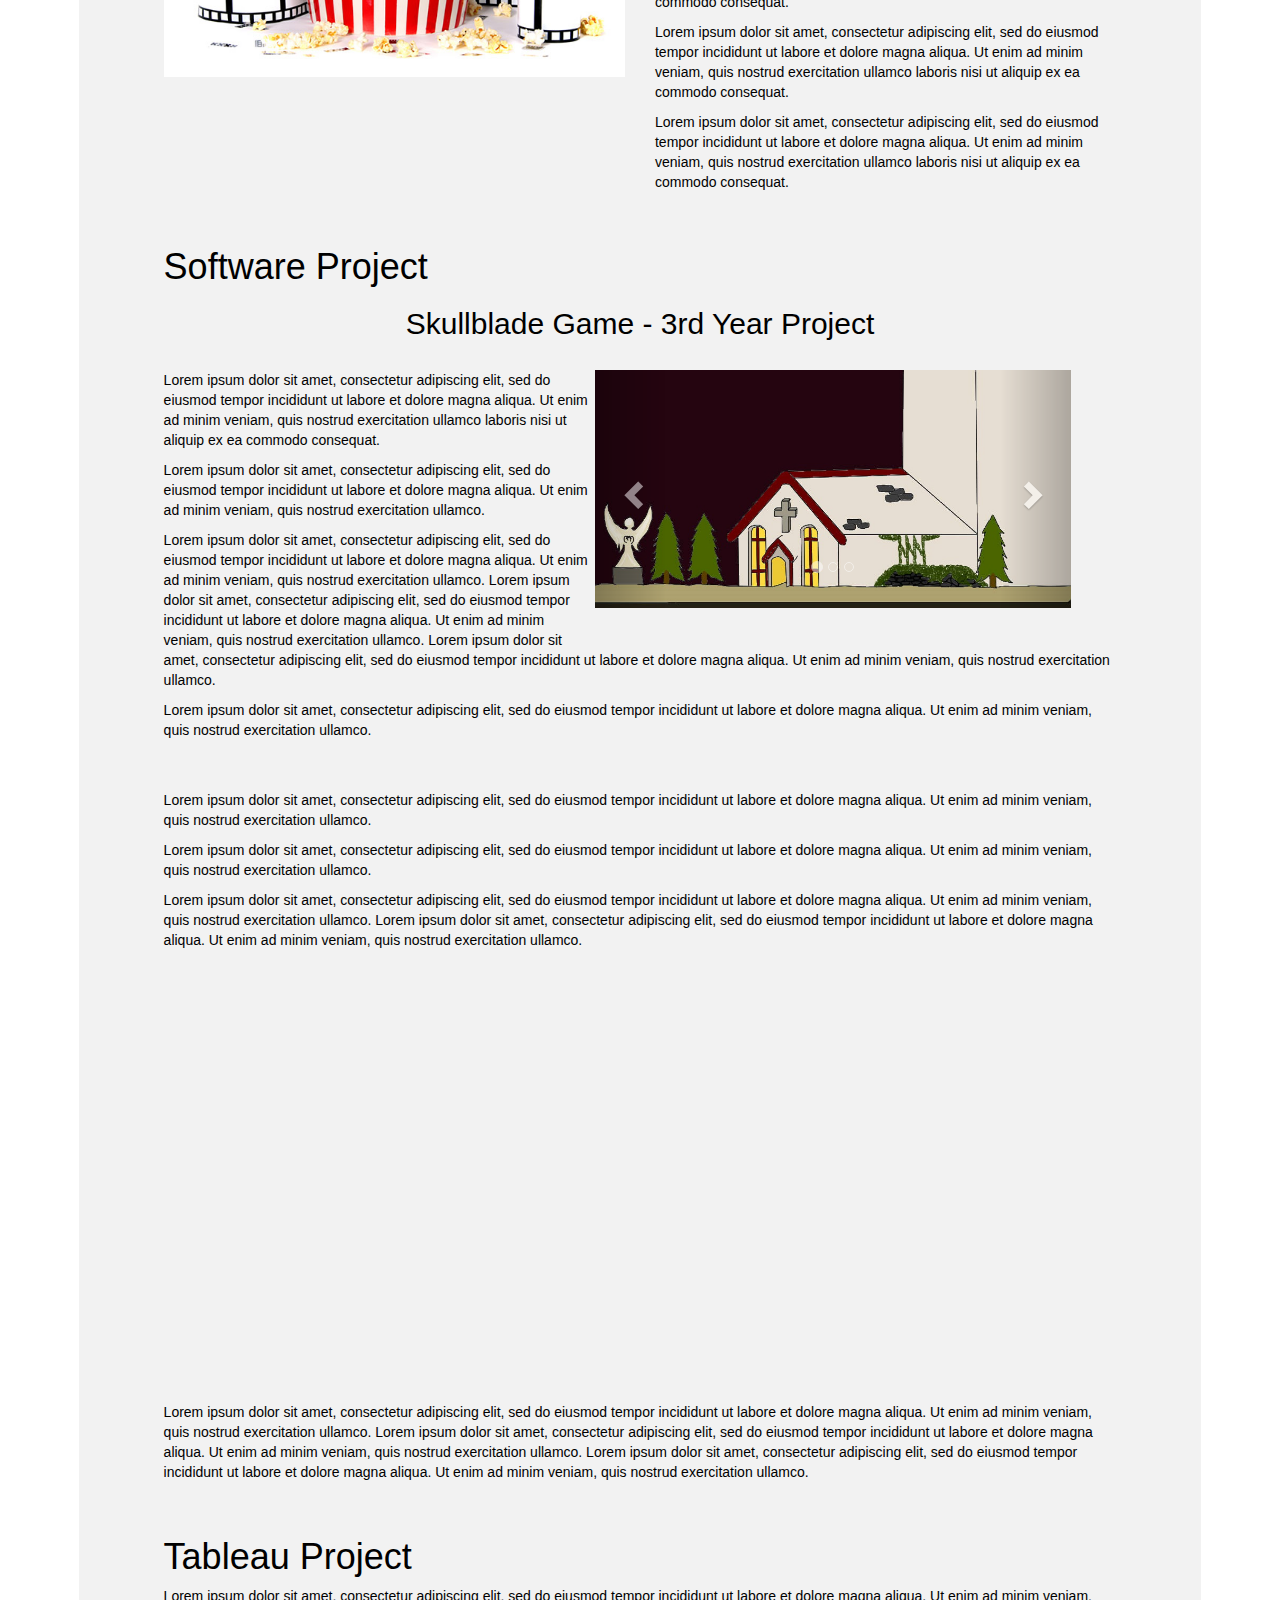
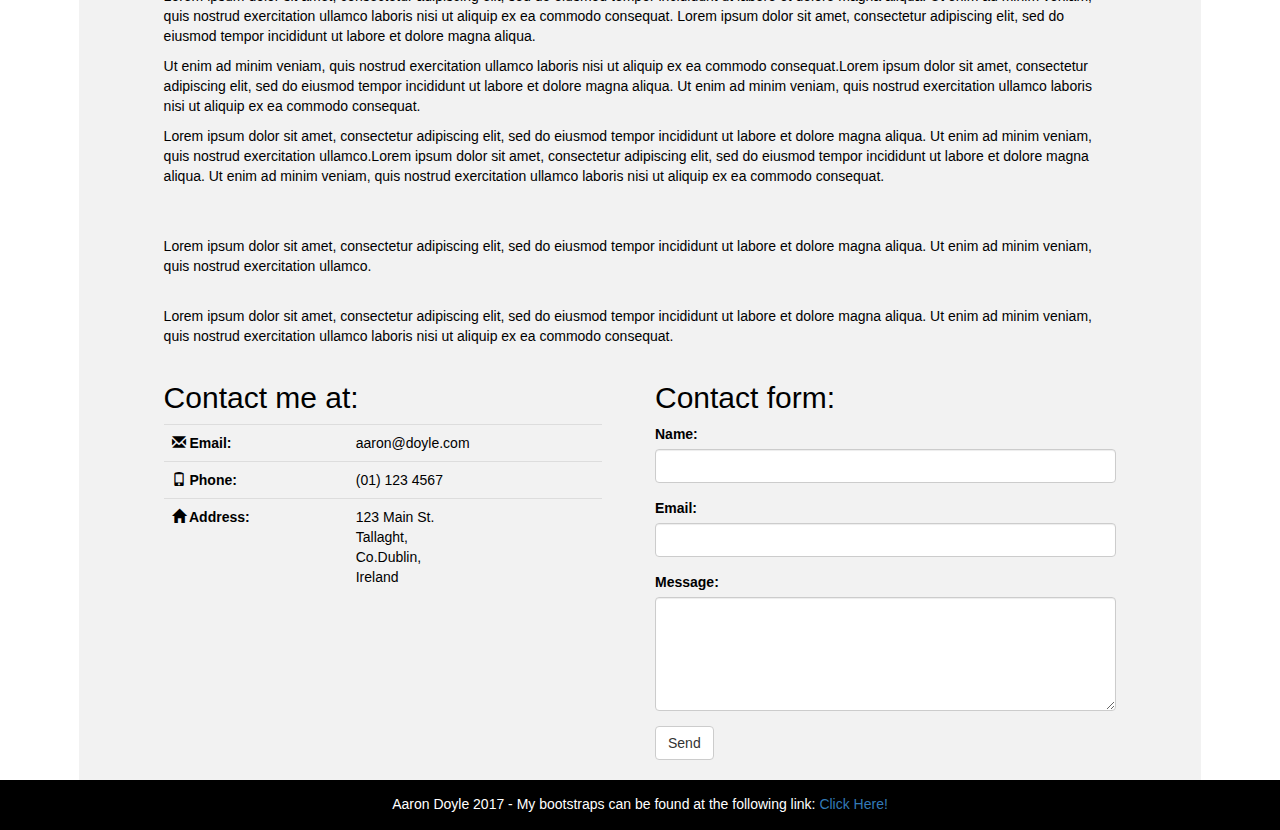
==== commit 51b65e3f: "Add files via upload" ====
--- a/index.html
+++ b/index.html
@@ -93,14 +93,14 @@
                         <br />
                         <br />
 
-                        <h2>Hello there</h2>
+                        <h2>Welcome to my Website</h2>
 
                         <p>
                             Lorem ipsum dolor sit amet, consectetur adipiscing elit,
                             sed do eiusmod tempor incididunt ut labore et dolore magna aliqua. Ut enim ad minim veniam,
                             quis nostrud exercitation ullamco laboris nisi ut aliquip ex ea commodo consequat.
                         </p>
-                        <h2> Stuff and Things</h2>
+                        <h2>Leave feedback at the end!</h2>
                         <p>
                             Lorem ipsum dolor sit amet, consectetur adipiscing elit,
                             sed do eiusmod tempor incididunt ut labore et dolore magna aliqua. Ut enim ad minim veniam,
@@ -120,19 +120,19 @@
                             <div class="carousel-inner">
 
                                 <div class="item active">
-                                    <img src="images/game1.jpg" alt="Los Angeles" style="width:auto; height:auto;">
+                                    <img src="images/itt-big.jpg" alt="itt" style="width:auto; height:auto;">
                                     <div class="carousel-caption">
                                     </div>
                                 </div>
 
                                 <div class="item">
-                                    <img src="images/game2.jpg" alt="Chicago" style="width:auto; height:auto;">
+                                    <img src="images/game2.jpg" alt="game" style="width:auto; height:auto;">
                                     <div class="carousel-caption">
                                     </div>
                                 </div>
 
                                 <div class="item">
-                                    <img src="images/game3.jpg" alt="New York" style="width:auto; height:auto;">
+                                    <img src="images/game3.jpg" alt="game" style="width:auto; height:auto;">
                                     <div class="carousel-caption">
                                     </div>
                                 </div>
@@ -829,7 +829,7 @@
                 </div>
             </div>
             <div class="footer">
-                Aaron Doyle 2017
+                Aaron Doyle 2017 - My bootstraps can be found at the following link: <a href="document.html" target="_blank">Click Here!</a>
             </div>
         </div>
 </body>
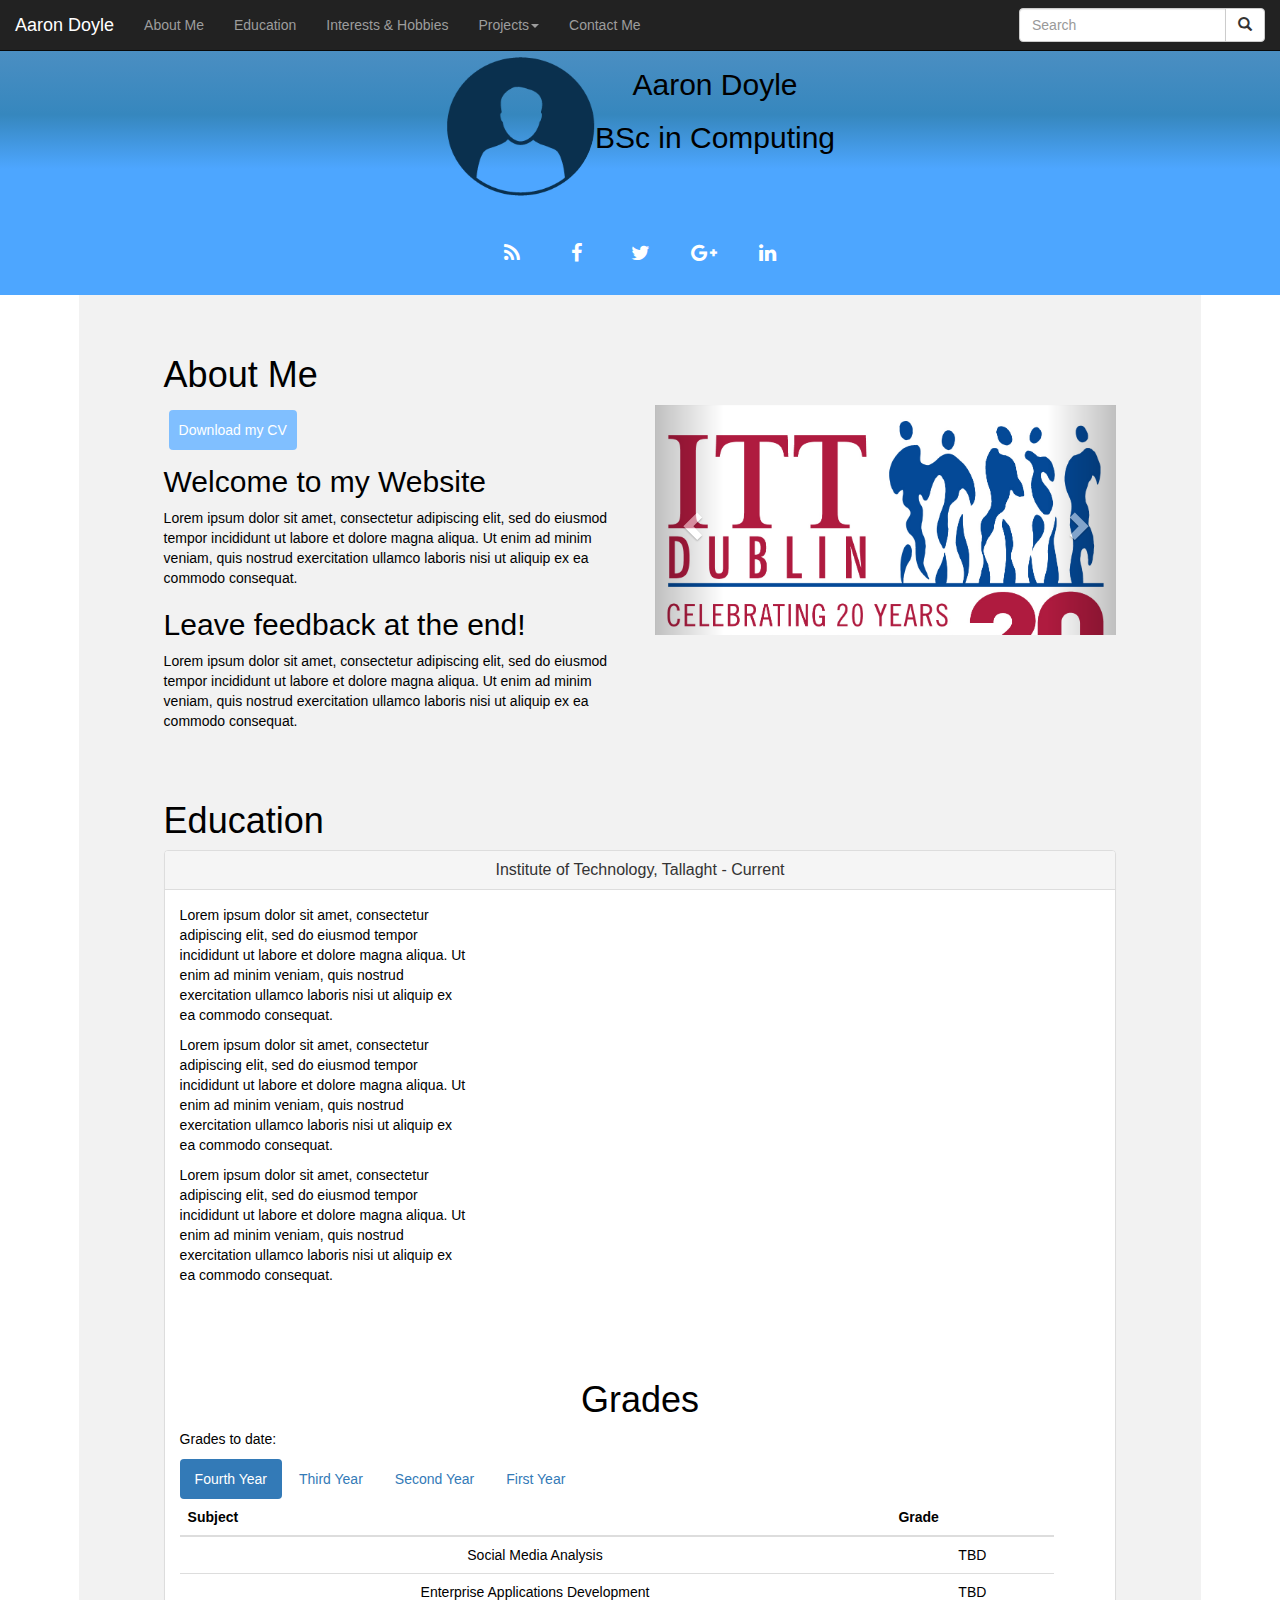
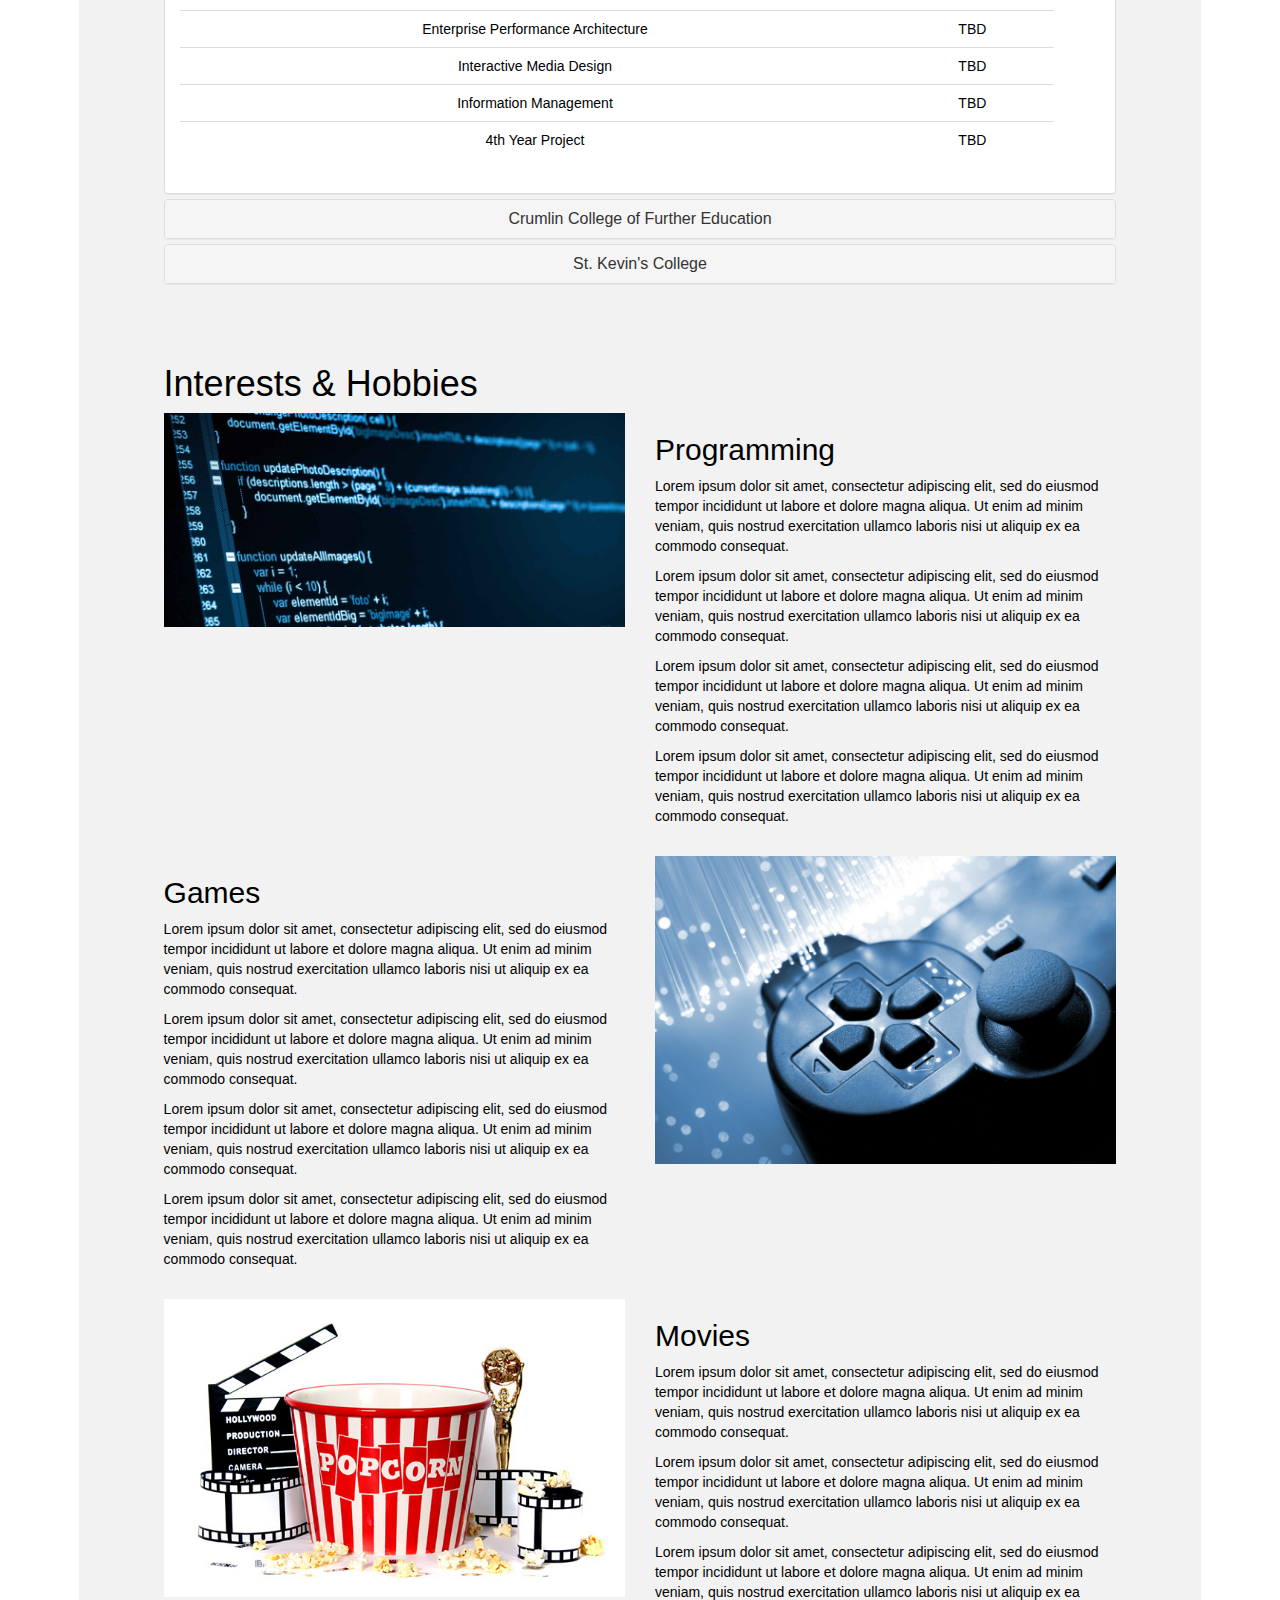
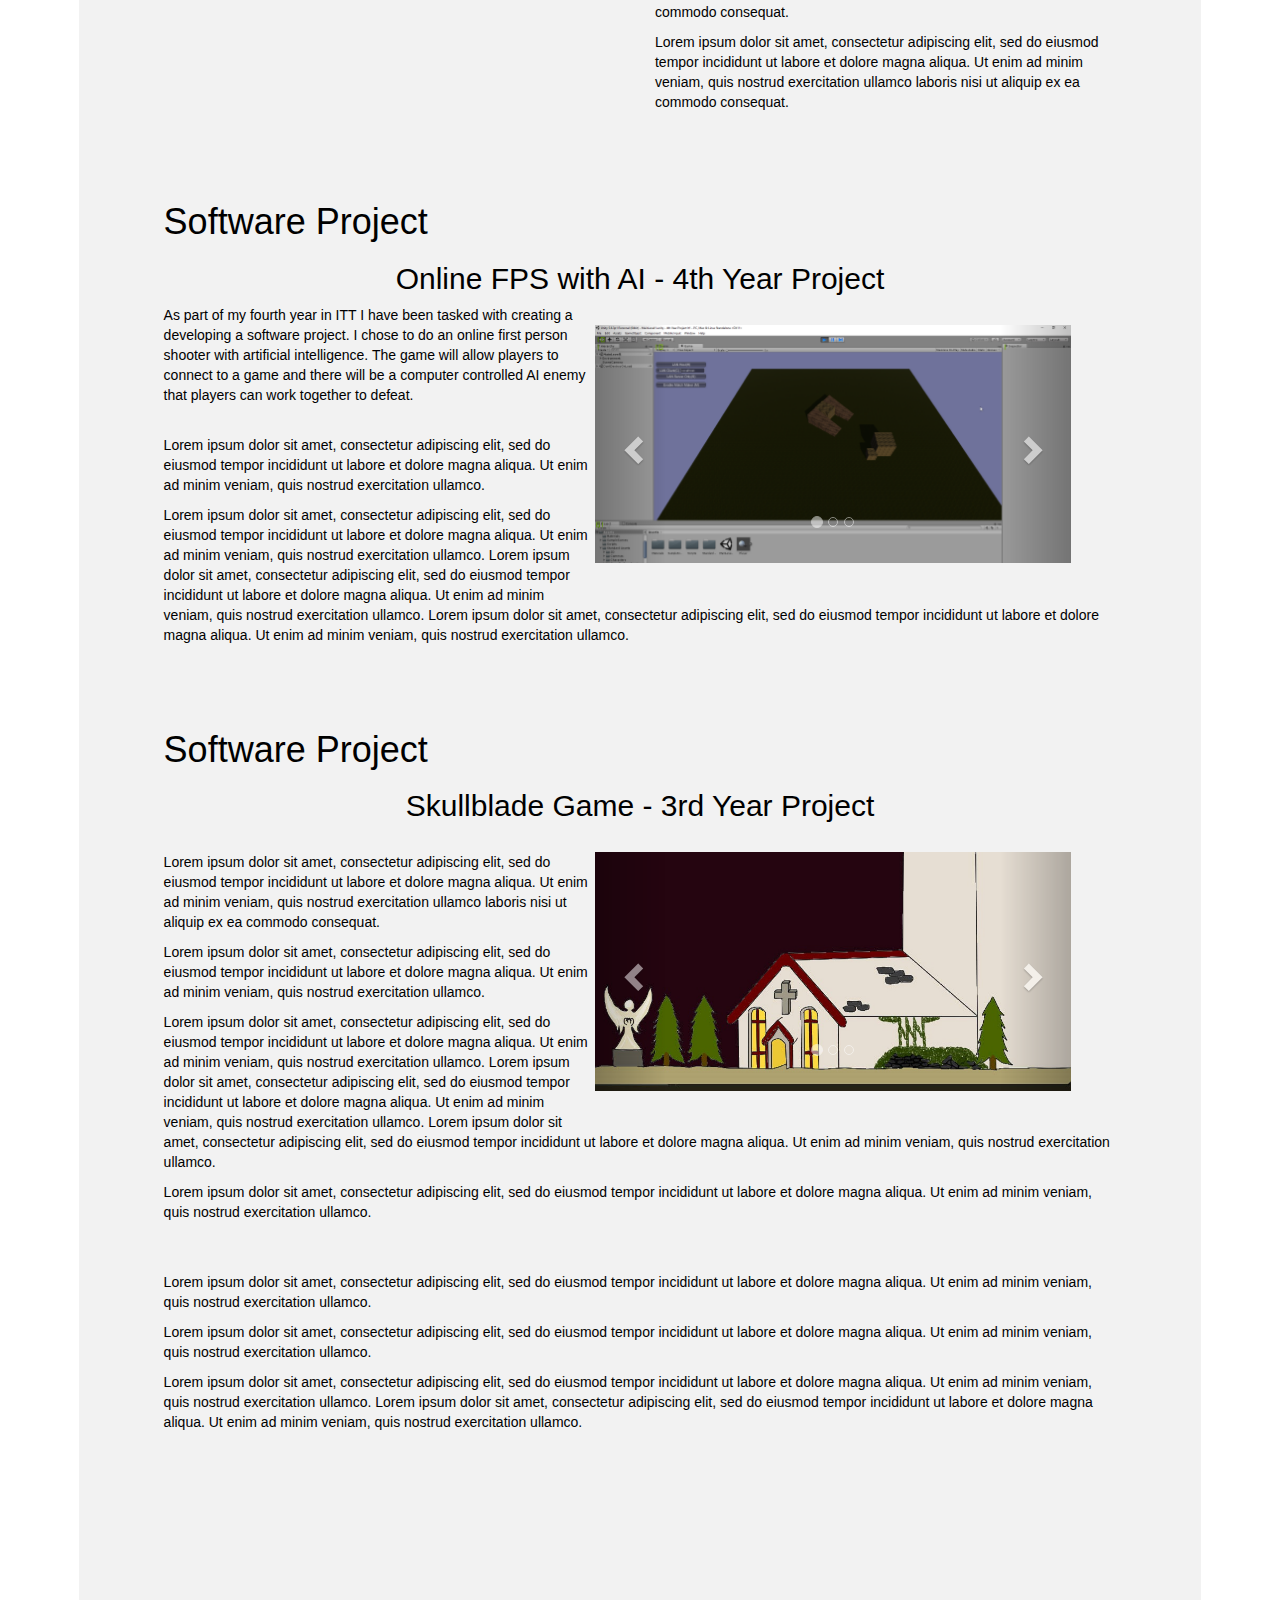
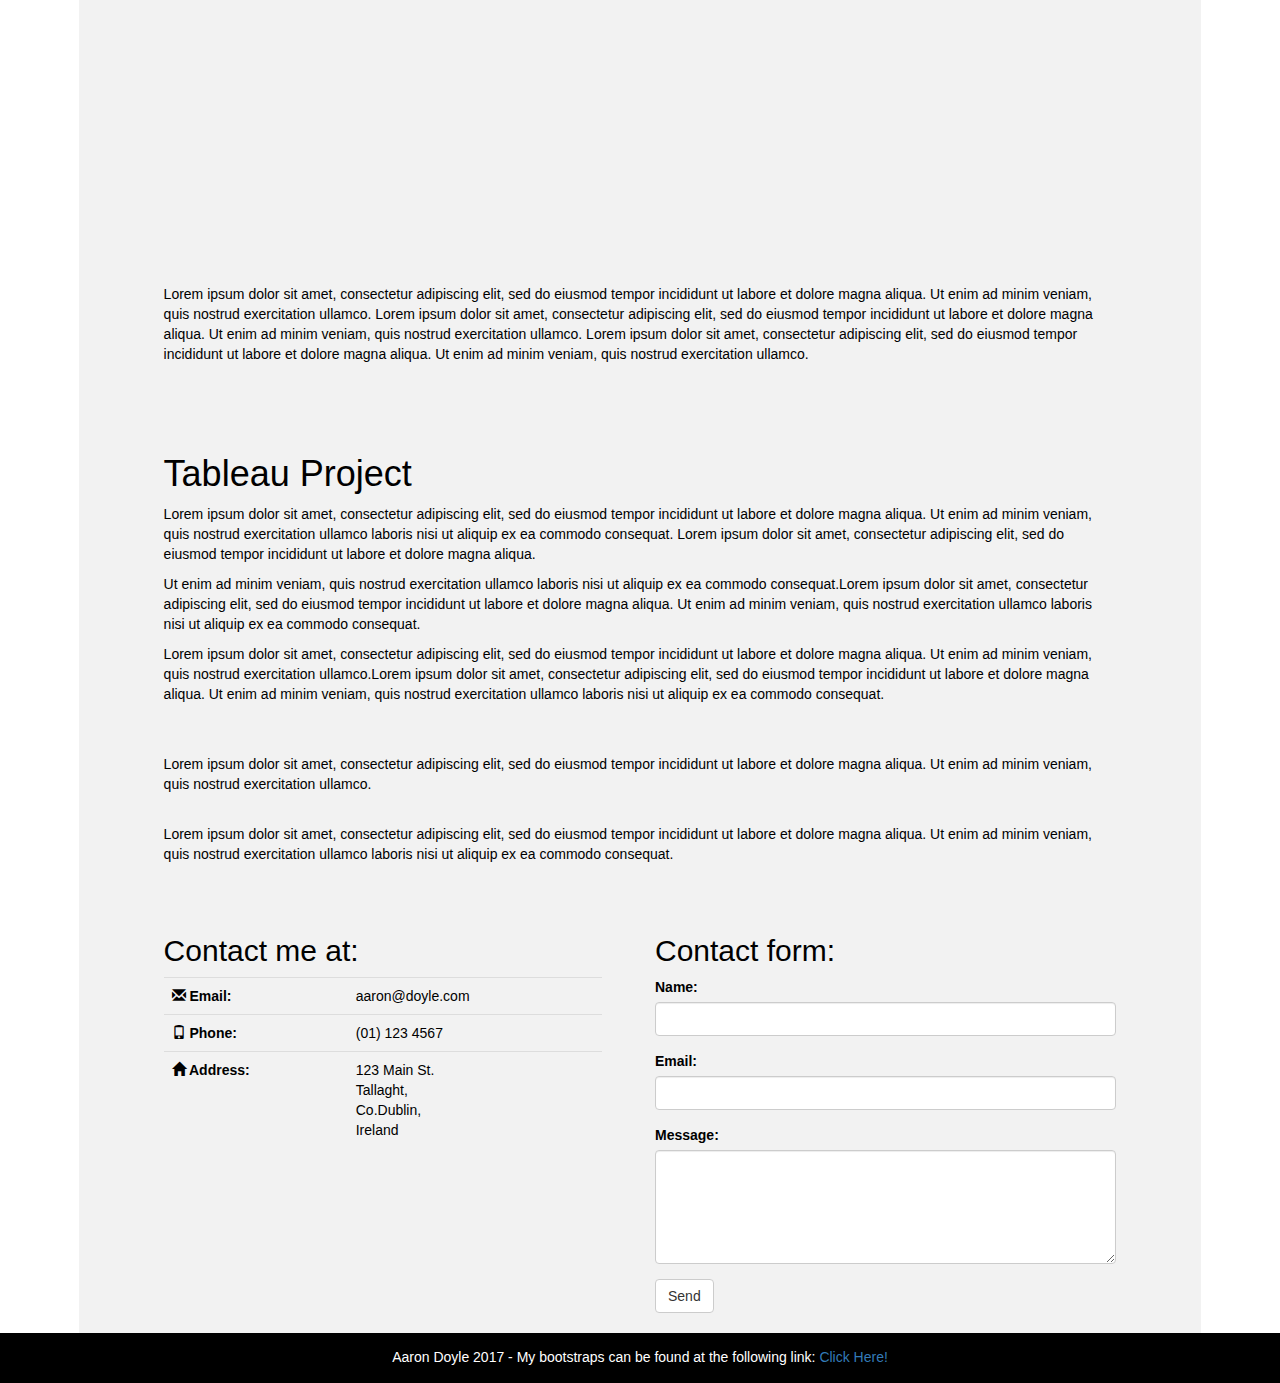
==== commit dc89c90c: "Add files via upload" ====
--- a/index.html
+++ b/index.html
@@ -12,6 +12,33 @@
 
     <link href="css.css" rel="stylesheet" type="text/css">
     <link href="css1.css" rel="stylesheet" type="text/css">
+	
+	<script>
+        $(document).ready(function () {
+            // Add smooth scrolling to all links
+            $(".navbar a").on('click', function (event) {
+
+                // Make sure this.hash has a value before overriding default behavior
+                if (this.hash !== "") {
+                    // Prevent default anchor click behavior
+                    event.preventDefault();
+
+                    // Store hash
+                    var hash = this.hash;
+
+                    // Using jQuery's animate() method to add smooth page scroll
+                    // The optional number (800) specifies the number of milliseconds it takes to scroll to the specified area
+                    $('html, body').animate({
+                        scrollTop: $(hash).offset().top
+                    }, 800, function () {
+
+                        // Add hash (#) to URL when done scrolling (default click behavior)
+                        window.location.hash = hash;
+                    });
+                } // End if
+            });
+        });
+    </script>
 
 </head>
 
@@ -82,8 +109,8 @@
 
     <div class="container container-fluid">
 
-        <div id="section1" class="container-fluid">
-            <div class="container">
+        <div id="section1" class="container-fluid" >
+            <div class="container" style="padding-top: 35px">
                 <h1>About Me</h1>
 
                 <div class="row">
@@ -156,7 +183,7 @@
         </div>
 
         <div id="section2" class="container-fluid">
-            <div class="container">
+            <div class="container" style="padding-top: 35px">
                 <h1>Education</h1>
                 <div class="education-container">
 
@@ -175,7 +202,9 @@
 									<div class="container-edu">
 										<div class="row">
 											<div class="col-sm-4">
-												<img src="images/itt.jpg" alt="ittbanner">
+												<div class="itt-img>
+													<img src="images/itt.jpg" alt="ittbanner">
+												</div>
 												<p>
 													Lorem ipsum dolor sit amet, consectetur adipiscing elit,
 													sed do eiusmod tempor incididunt ut labore et dolore magna aliqua. Ut enim ad minim veniam,
@@ -505,7 +534,7 @@
             </div>
 			</div>
             <div id="section3" class="container-fluid">
-                <div class="container">
+                <div class="container" style="padding-top: 35px">
                     <h1>Interests & Hobbies</h1>
 
                     <div class="row">
@@ -616,7 +645,75 @@
             </div>
 			
             <div id="section41" class="container-fluid">
-                <div class="container">
+				<div class="container" style="padding-top: 35px">
+					<h1>Software Project</h1>
+					<div id="gameinfo" class="h2game">
+						<h2>Online FPS with AI - 4th Year Project</h2>
+					</div>	
+					<div id="myCarousel" class="carousel slide myCarousel" data-ride="carousel">
+                        <!-- Indicators -->
+                        <ol class="carousel-indicators">
+                            <li data-target="#myCarousel" data-slide-to="0" class="active"></li>
+                            <li data-target="#myCarousel" data-slide-to="1"></li>
+                            <li data-target="#myCarousel" data-slide-to="2"></li>
+                        </ol>
+                        <!-- Wrapper for slides -->
+                        <div class="carousel-inner">
+
+                            <div class="item active">
+                                <img src="images/Pic1.png" alt="gamepic1" style="width:auto; height:auto;">
+                                <div class="carousel-caption">
+                                </div>
+                            </div>
+                            <div class="item">
+                                <img src="images/Pic2.png" alt="gamepic2" style="width:auto; height:auto;">
+                                <div class="carousel-caption">
+                                </div>
+                            </div>
+                            <div class="item">
+                                <img src="images/Pic3.png" alt="gamepic3" style="width:auto; height:auto;">
+                                <div class="carousel-caption">
+                                </div>
+                            </div>
+                        </div>
+                        <!-- Left and right controls -->
+                        <a class="left carousel-control" href="#myCarousel" data-slide="prev">
+                            <span class="glyphicon glyphicon-chevron-left"></span>
+                            <span class="sr-only">Previous</span>
+                        </a>
+                        <a class="right carousel-control" href="#myCarousel" data-slide="next">
+                            <span class="glyphicon glyphicon-chevron-right"></span>
+                            <span class="sr-only">Next</span>
+                        </a>
+                    </div>
+					
+						<p>
+                        As part of my fourth year in ITT I have been tasked with creating a developing a software project. I chose to do an online first person shooter with artificial intelligence.
+						The game will allow players to connect to a game and there will be a computer controlled AI enemy that players can work together to defeat.
+                    </p>
+					
+					<br />
+                    <p>
+                        Lorem ipsum dolor sit amet, consectetur adipiscing elit,
+                        sed do eiusmod tempor incididunt ut labore et dolore magna aliqua. Ut enim ad minim veniam,
+                        quis nostrud exercitation ullamco.
+                    </p>
+                    <p>
+                        Lorem ipsum dolor sit amet, consectetur adipiscing elit,
+                        sed do eiusmod tempor incididunt ut labore et dolore magna aliqua. Ut enim ad minim veniam,
+                        quis nostrud exercitation ullamco.
+                        Lorem ipsum dolor sit amet, consectetur adipiscing elit,
+                        sed do eiusmod tempor incididunt ut labore et dolore magna aliqua. Ut enim ad minim veniam,
+                        quis nostrud exercitation ullamco. Lorem ipsum dolor sit amet, consectetur adipiscing elit,
+                        sed do eiusmod tempor incididunt ut labore et dolore magna aliqua. Ut enim ad minim veniam,
+                        quis nostrud exercitation ullamco.
+
+                    </p>
+					
+					<br />
+					
+				</div>
+                <div class="container" style="padding-top: 35px">
                     <h1>Software Project</h1>
                     <div id="gameinfo" class="h2game">
                         <h2>Skullblade Game - 3rd Year Project</h2>
@@ -728,7 +825,7 @@
                 <br />
             </div>
             <div id="section42" class="container-fluid">
-                <div class="container">
+                <div class="container" style="padding-top: 35px">
                     <h1>Tableau Project</h1>
                     <p>
                         Lorem ipsum dolor sit amet, consectetur adipiscing elit, sed do eiusmod tempor incididunt ut labore
@@ -777,7 +874,7 @@
                 </div>
 				</div>
                 <div id="section5" class="container-fluid">
-                    <div class="container">
+                    <div class="container" style="padding-top: 35px">
 
 
                         <div class="row">
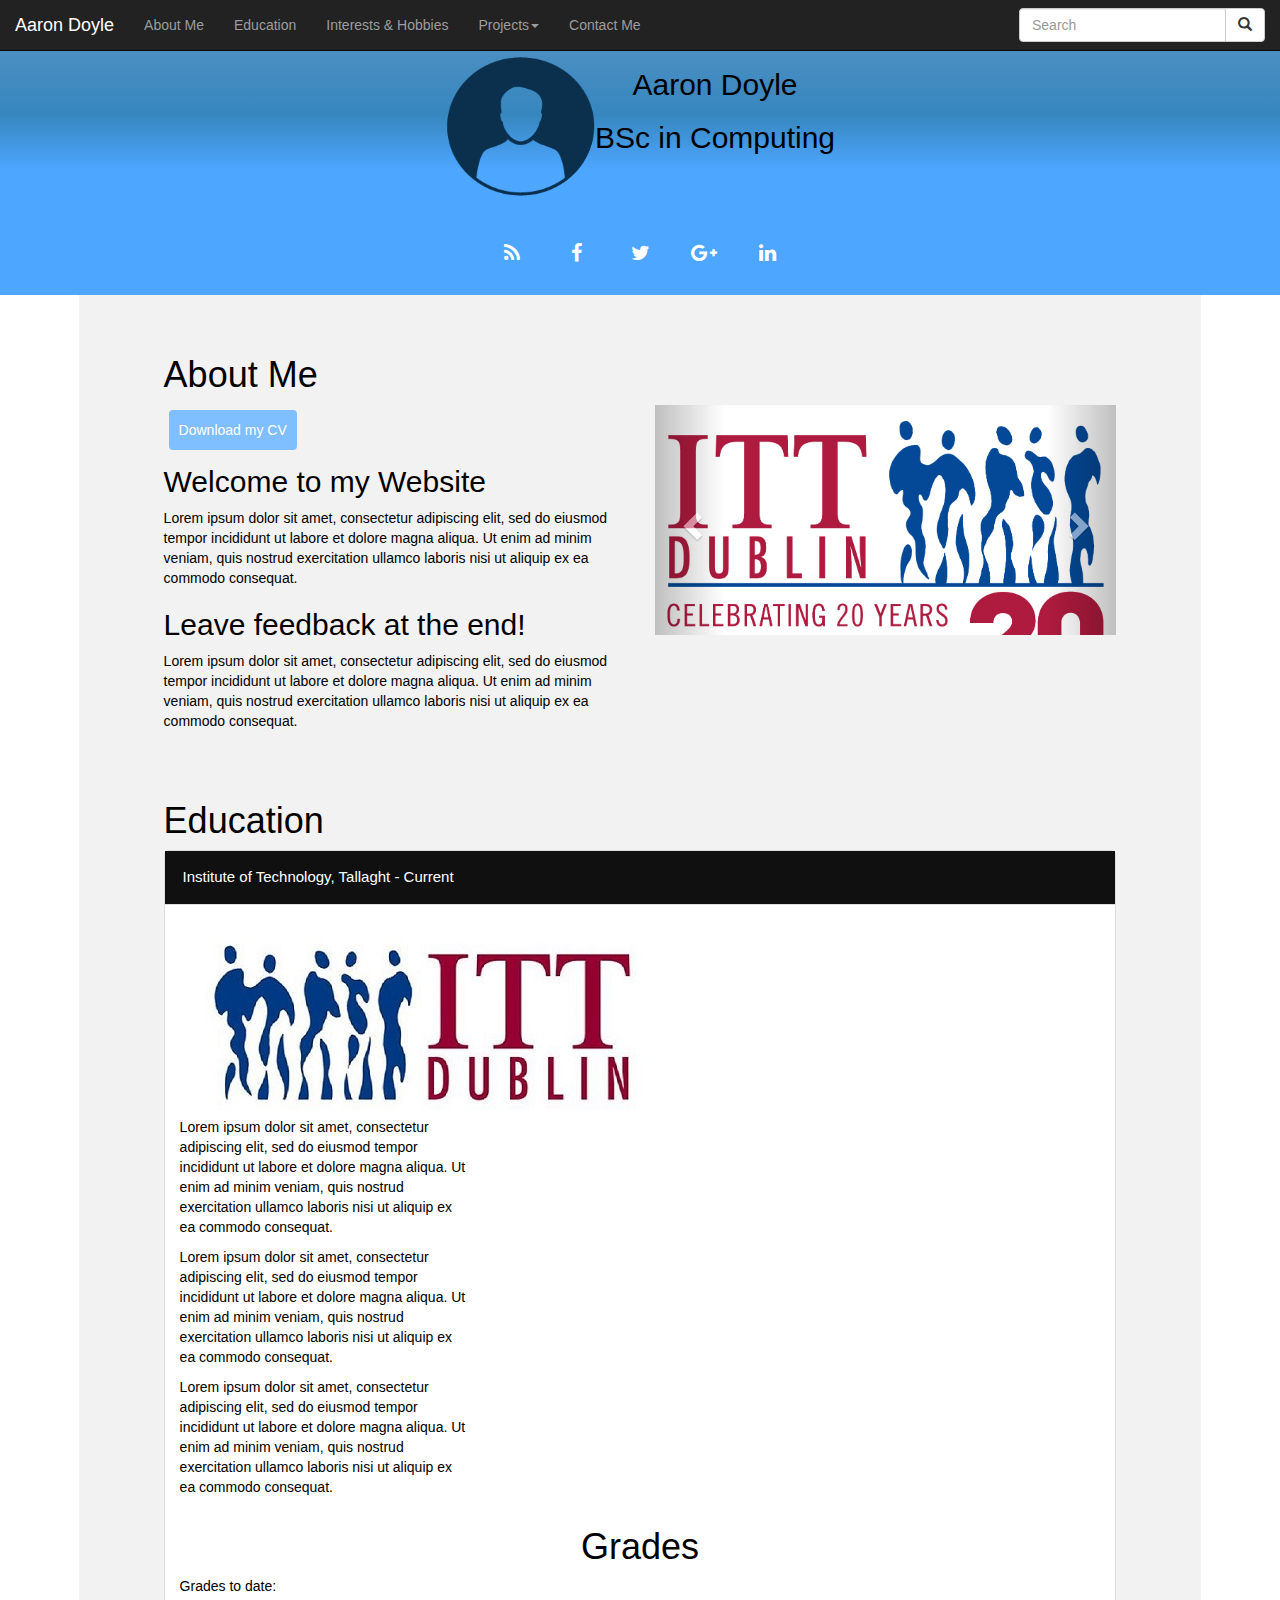
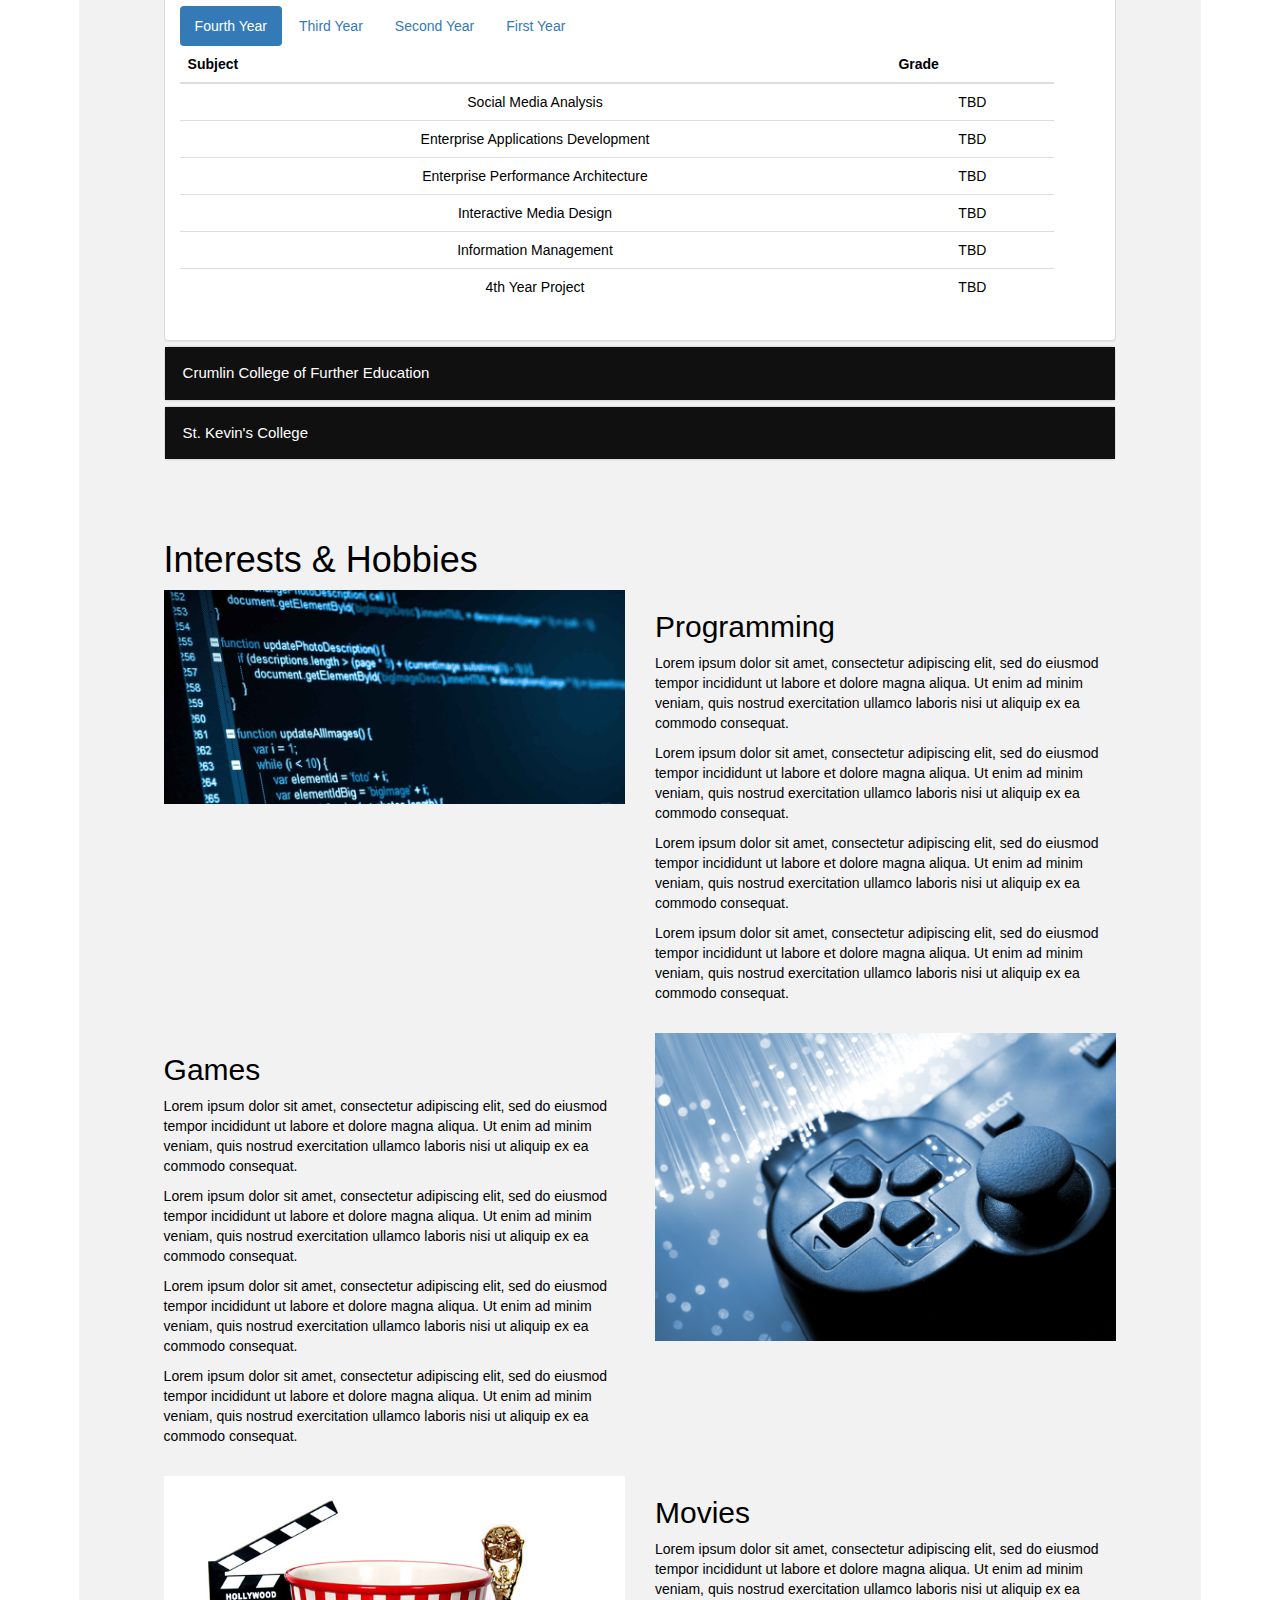
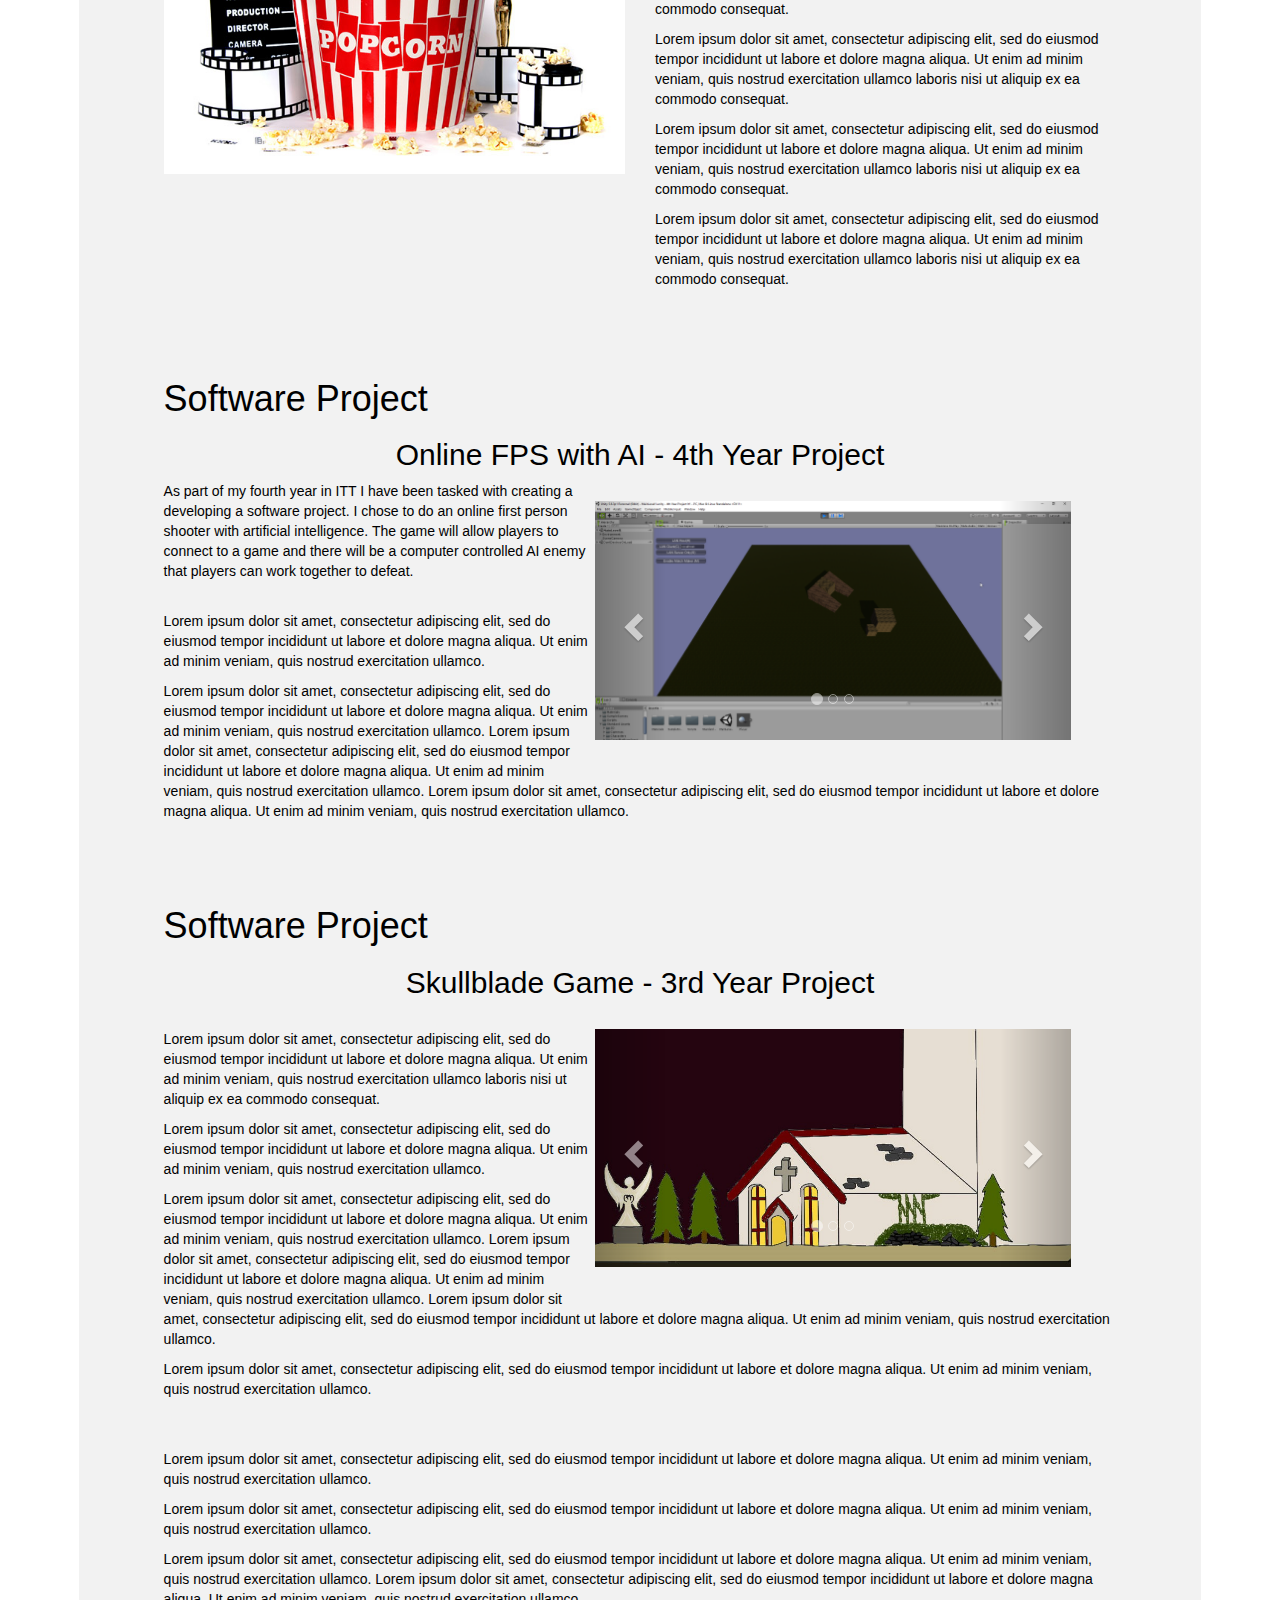
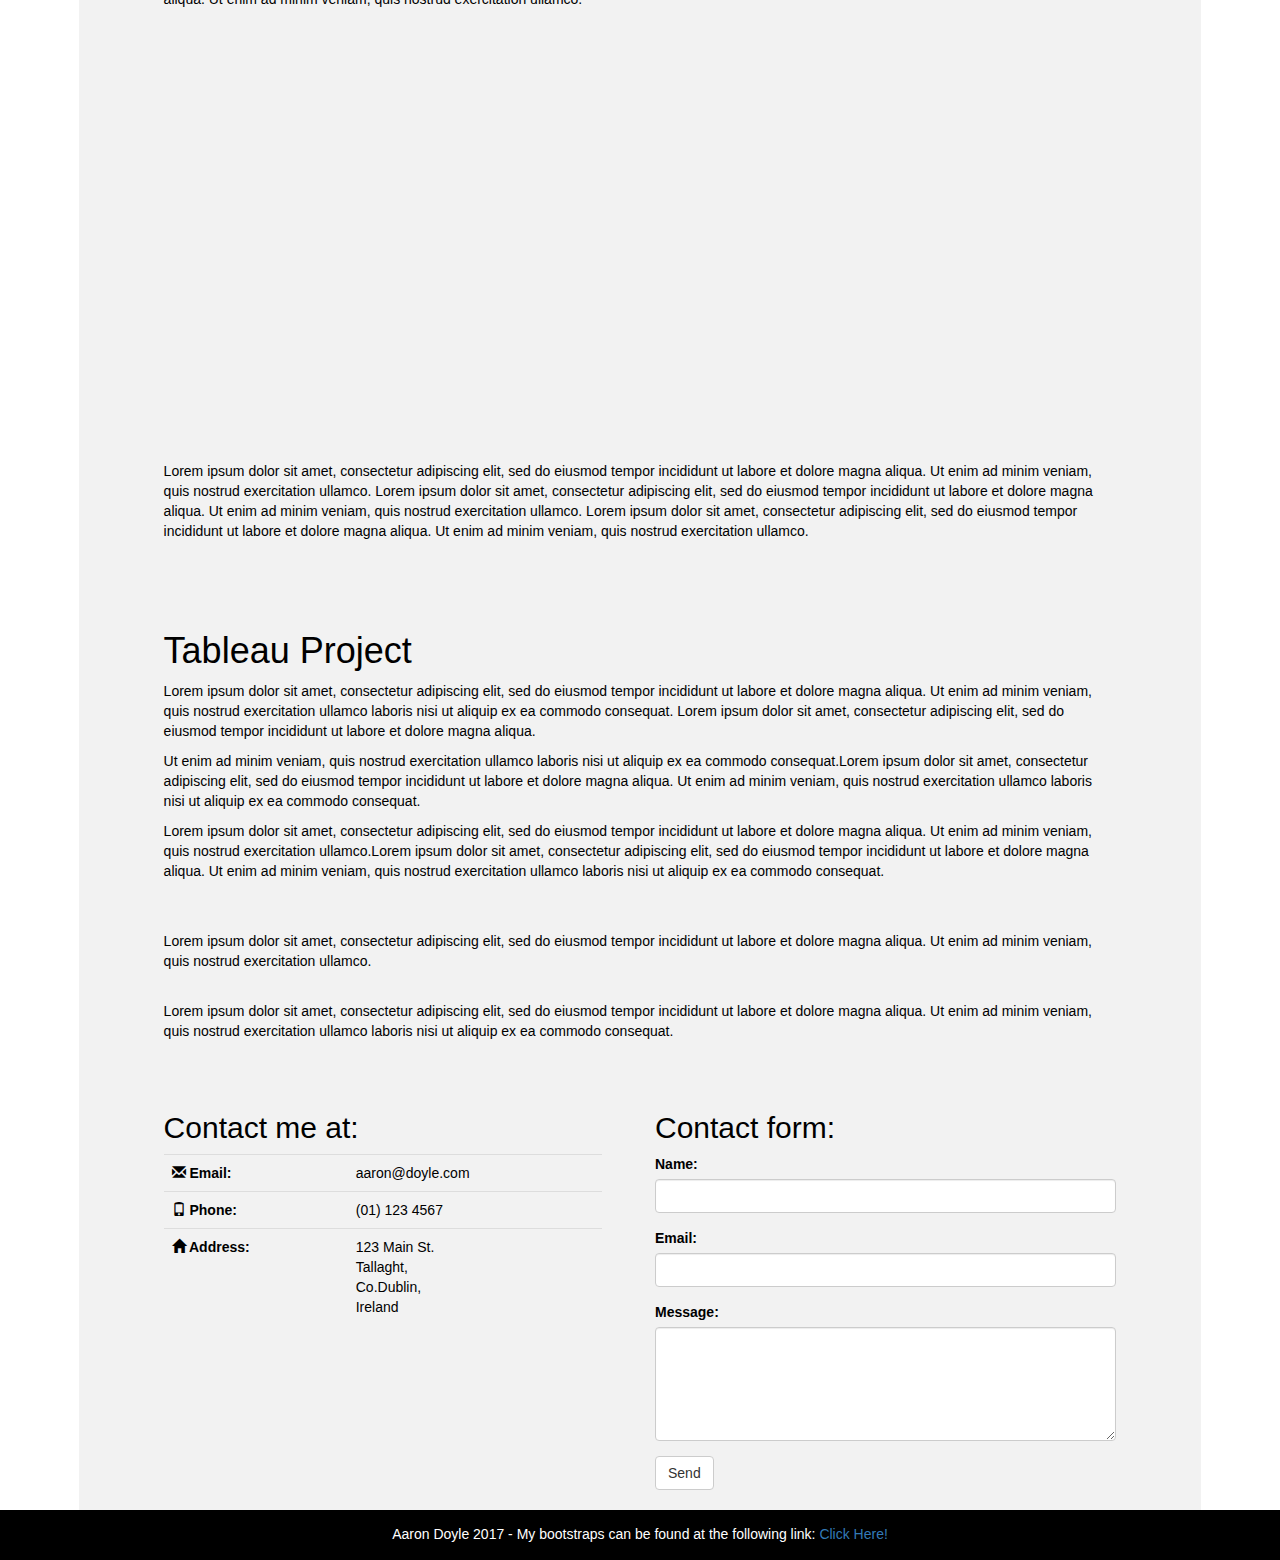
==== commit 6362892f: "Add files via upload" ====
--- a/index.html
+++ b/index.html
@@ -202,7 +202,7 @@
 									<div class="container-edu">
 										<div class="row">
 											<div class="col-sm-4">
-												<div class="itt-img>
+												<div class="itt-img">
 													<img src="images/itt.jpg" alt="ittbanner">
 												</div>
 												<p>
--- a/css.css
+++ b/css.css
@@ -8,6 +8,24 @@
   #section42 {padding-top:5px;height:auto;color: #000000; background-color: #f2f2f2;}
   #section5 {padding-top:5px;height:auto;color: #000000; background-color: #f2f2f2;}
   
+  
+  .panel-title{
+    background-color: #101010;
+    color: #fff;
+    padding: 18px;
+    width: 100%;
+    text-align: left;
+    outline: none;
+    font-size: 15px;
+    transition: 1s;
+}
+
+.panel-default>.panel-heading {
+    padding: 0px;
+}
+  
+  
+
   
   .education-container{
 		text-align:center;
